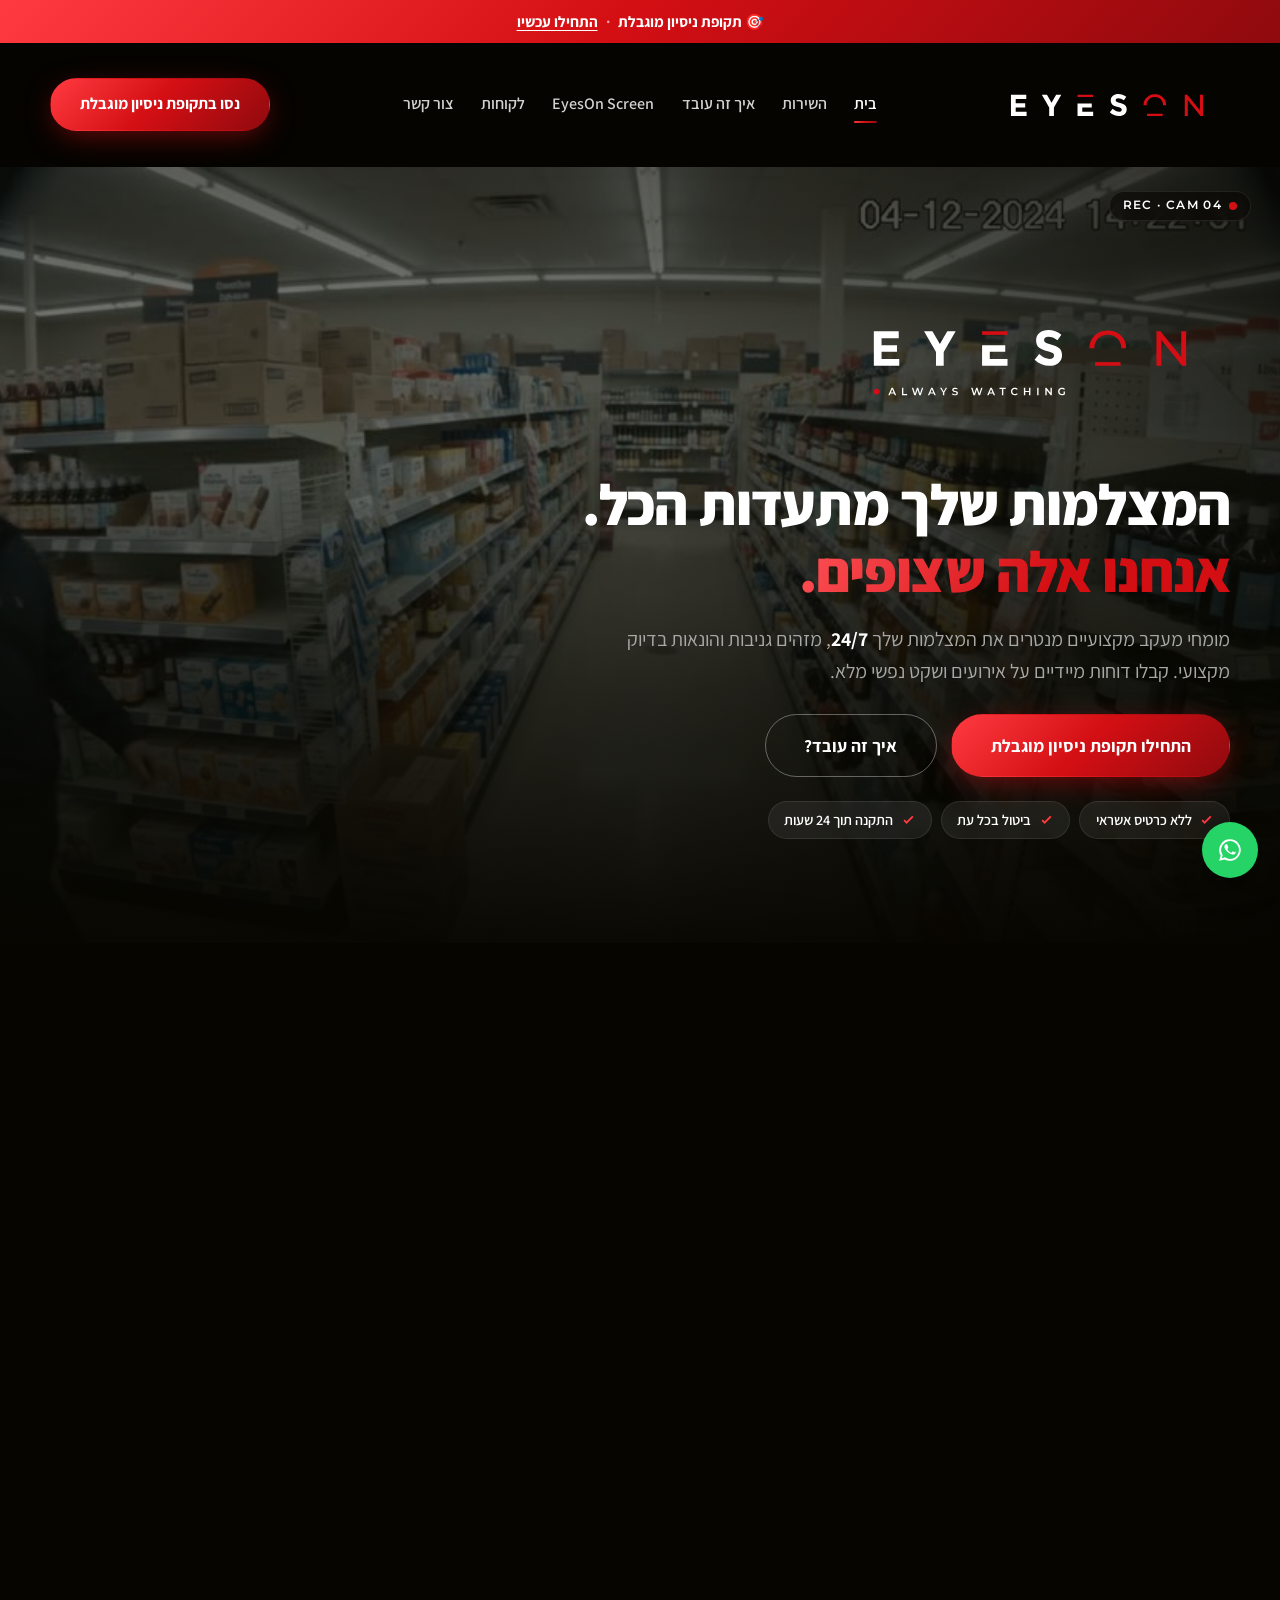
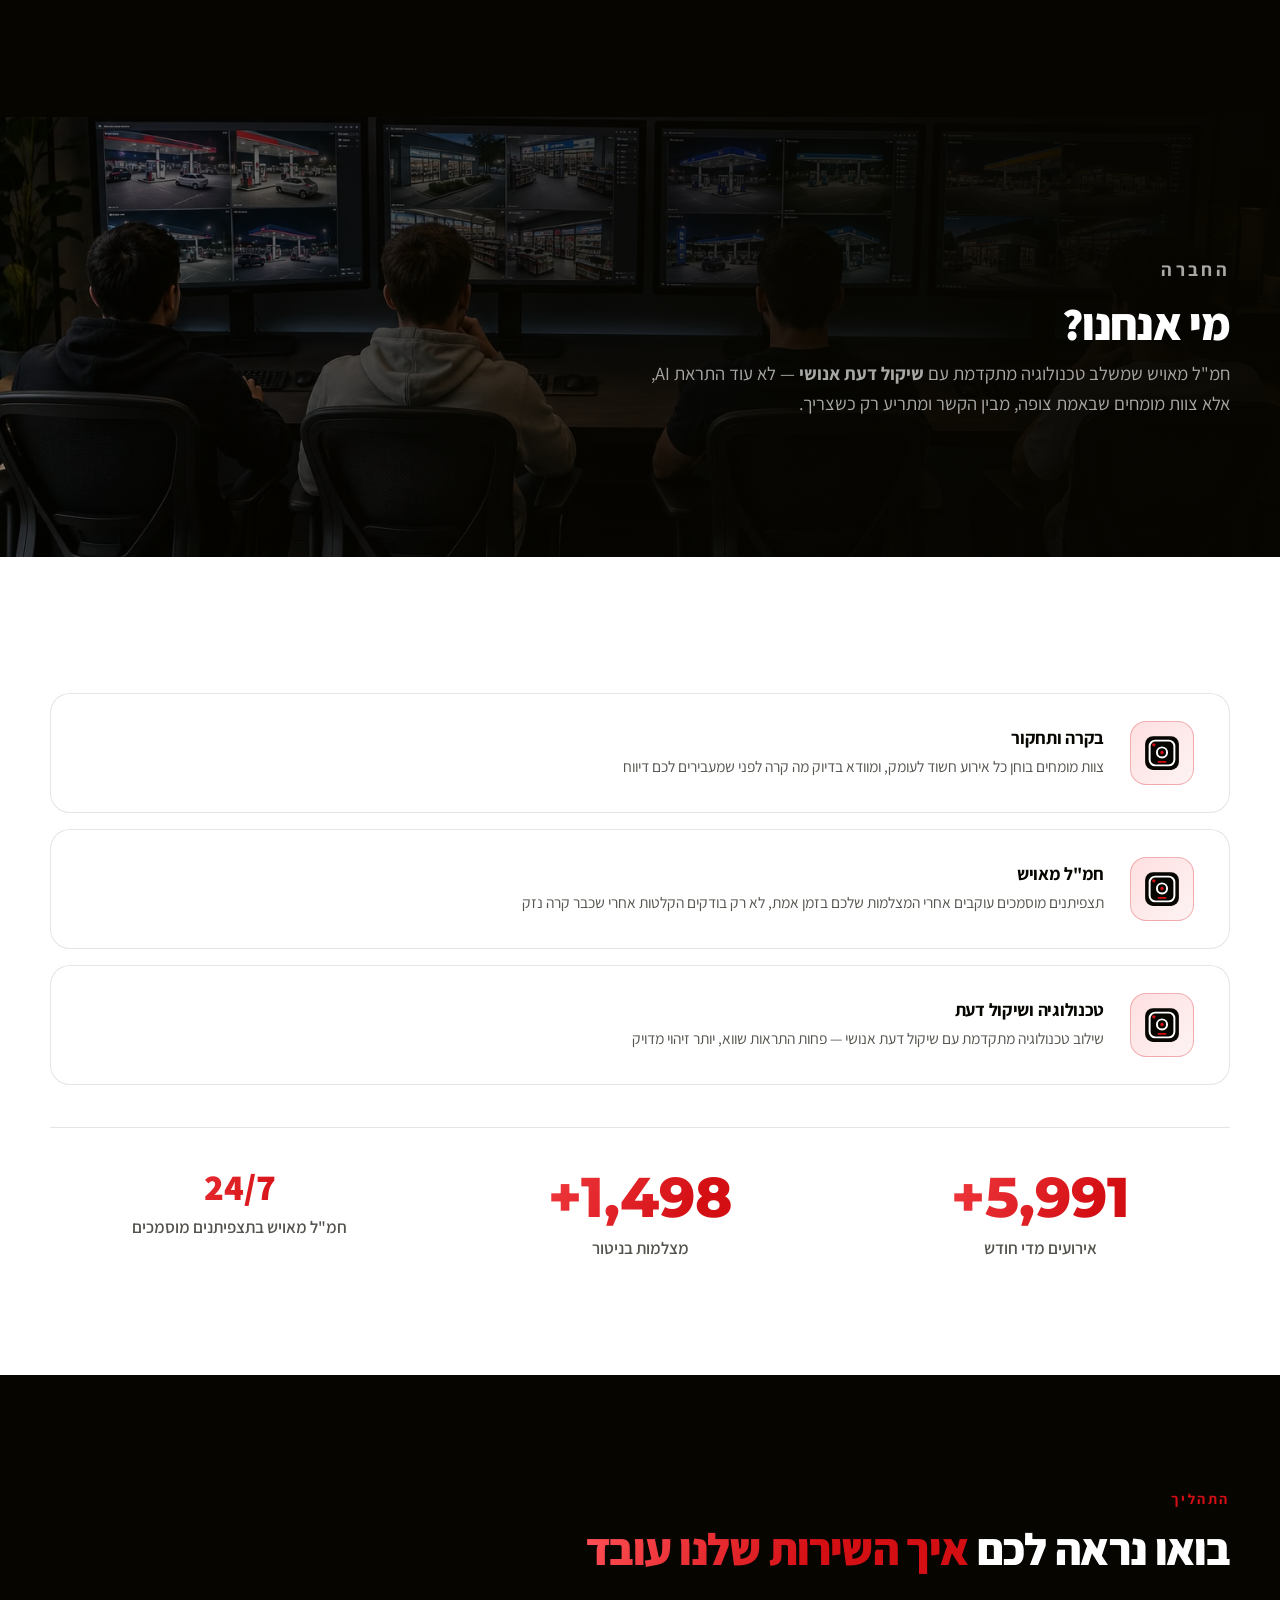
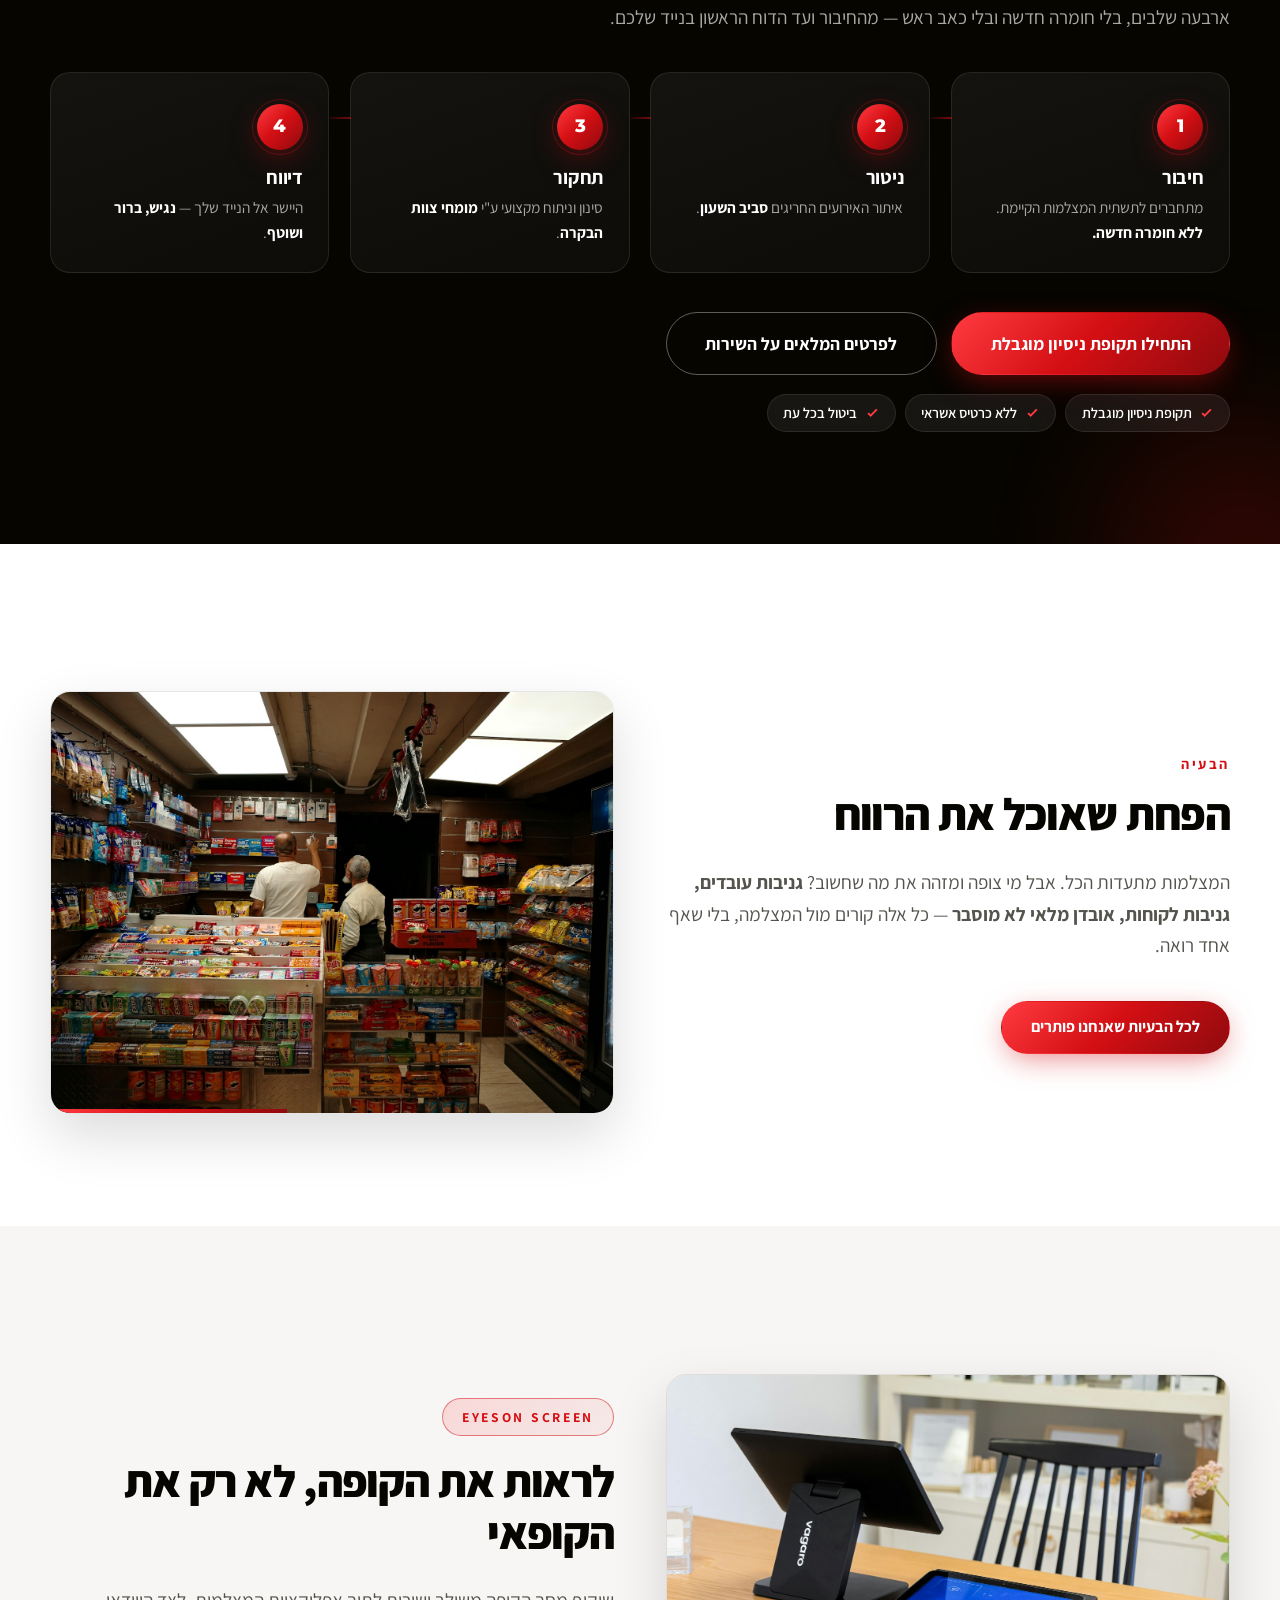
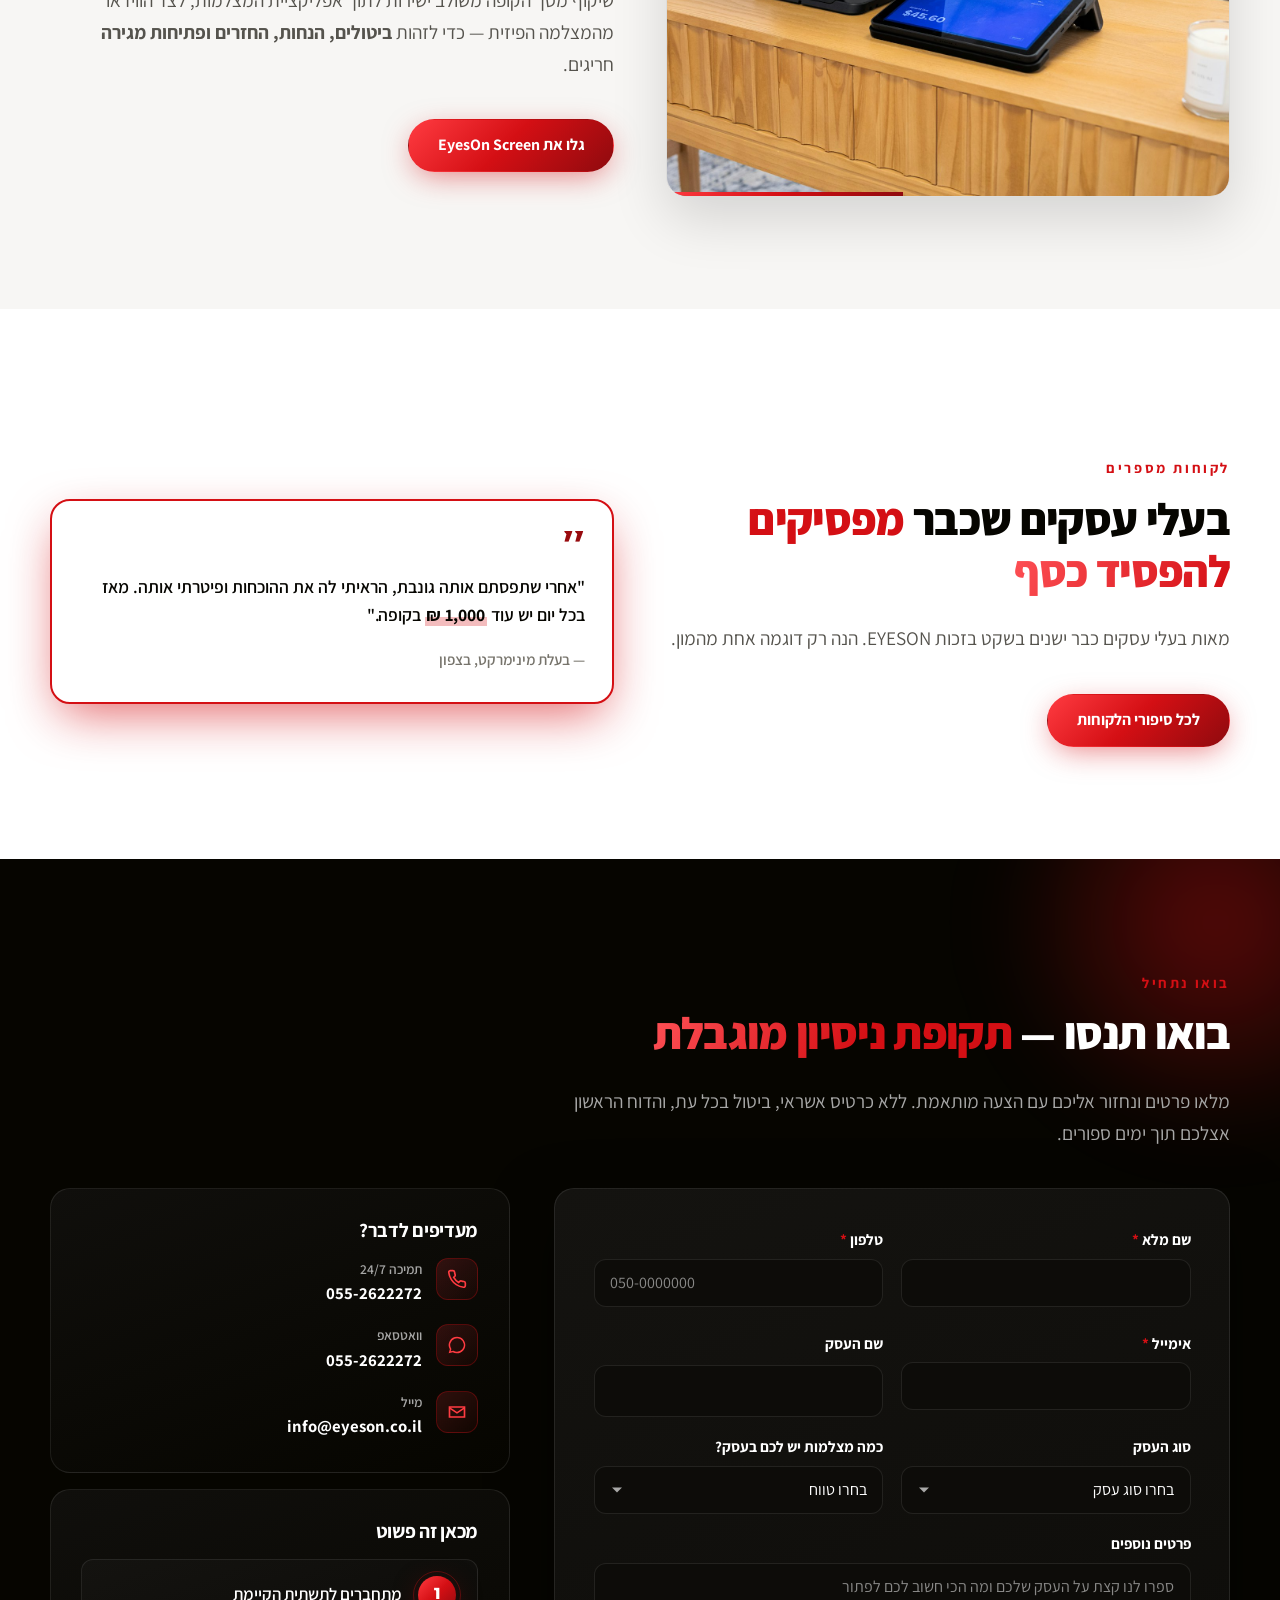
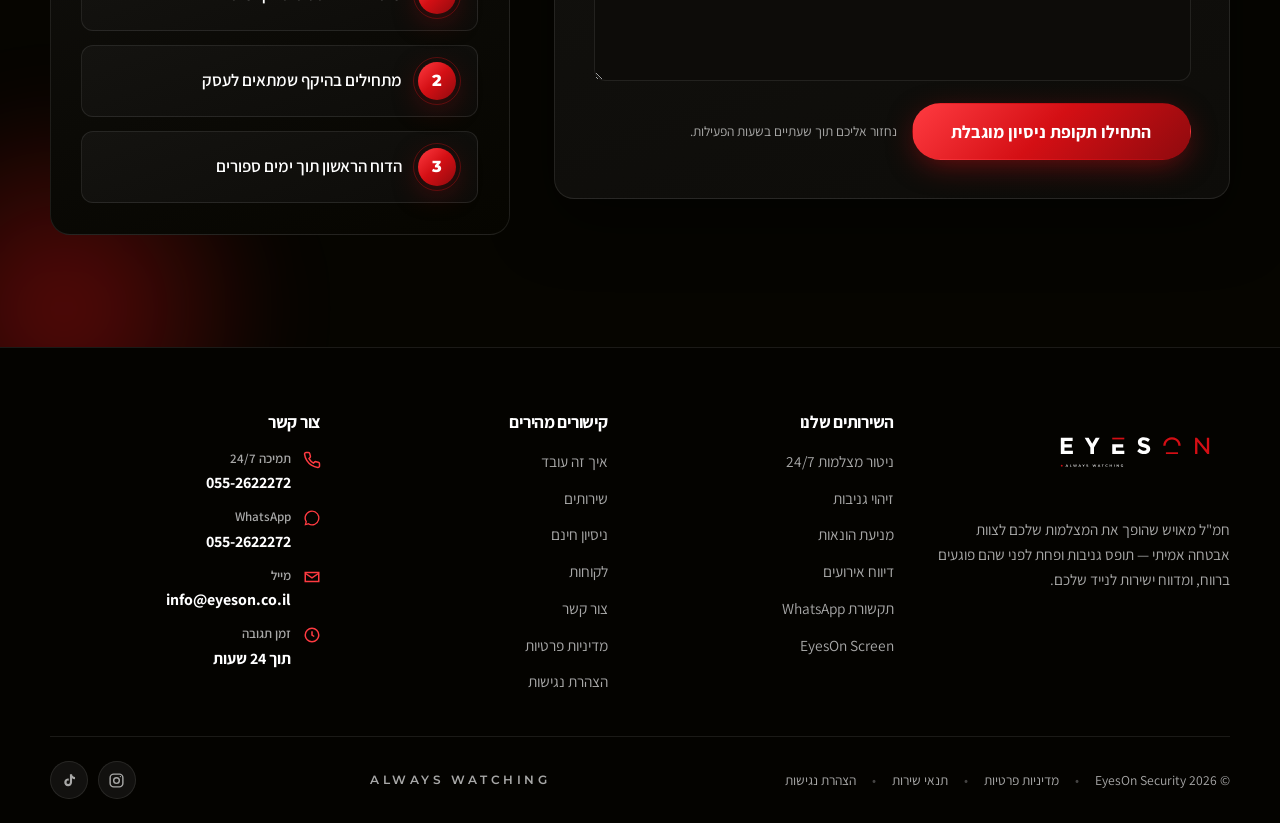
==== index.html @ 8365cdcd "Add files via upload" ====
﻿<!DOCTYPE html>
<html dir="rtl" lang="he">
<head>
  <meta charset="UTF-8">
  <meta name="viewport" content="width=device-width, initial-scale=1.0">

  <title>EYESON | תקופת ניסיון מוגבלת — חמ"ל ניטור מצלמות לעסקים</title>
  <meta name="description" content="EYESON — חמ״ל מאויש שצופה במצלמות שלכם 24/7, מזהה גניבות ופחת ושולח דוח יומי לוואטסאפ. תקופת ניסיון מוגבלת, ללא כרטיס אשראי, התקנה תוך 24 שעות. מתחברים לתשתית הקיימת.">
  <meta property="og:title" content="EYESON | תקופת ניסיון מוגבלת — תמיד צופים">
  <meta property="og:description" content="המצלמות מתעדות הכל. אבל מי צופה ומזהה את מה שחשוב? צוות מומחים שמנטר, מתחקר ומדווח — ישירות לנייד שלך.">
  <meta property="og:type" content="website">
  <meta property="og:url" content="https://eyeson.co.il/">
  <meta property="og:locale" content="he_IL">
  <meta property="og:image" content="assets/logos/EyesOn_cleanlogos_Bigslogen-02.svg">
  <link rel="icon" type="image/svg+xml" href="assets/favicon.svg">

  <link rel="preconnect" href="https://fonts.googleapis.com">
  <link rel="preconnect" href="https://fonts.gstatic.com" crossorigin>
  <link href="https://fonts.googleapis.com/css2?family=Assistant:wght@400;500;600;700;800&family=Montserrat:wght@500;600;700;800&display=swap" rel="stylesheet">

  <link rel="stylesheet" href="css/styles.css">
</head>
<body>

  <!-- ================= FREE-TRIAL BAR ================= -->
  <div class="trial-bar">
    🎯 תקופת ניסיון מוגבלת<span class="sep">·</span><a href="#contact">התחילו עכשיו</a>
  </div>

  <!-- ================= HEADER ================= -->
  <header class="site-header">
    <div class="header-inner">
      <a href="index.html" class="header-logo" aria-label="EYESON — לעמוד הבית">
        <img src="assets/logos/EyesOn_cleanlogos_noslogen-02.svg" alt="EYESON" width="180" height="76">
      </a>

      <nav class="main-nav" id="mainNav" aria-label="ניווט ראשי">
        <a href="index.html" aria-current="page">בית</a>
        <a href="service.html">השירות</a>
        <a href="#how">איך זה עובד</a>
        <a href="screen.html">EyesOn Screen</a>
        <a href="clients.html">לקוחות</a>
        <a href="contact.html">צור קשר</a>
      </nav>

      <a class="btn btn-primary header-cta" href="#contact">נסו בתקופת ניסיון מוגבלת</a>

      <button class="nav-toggle" id="navToggle" aria-label="פתיחת תפריט" aria-expanded="false" aria-controls="mainNav">
        <span></span><span></span><span></span>
      </button>
    </div>
  </header>

  <main>

    <!-- ================= HERO ================= -->
    <!--
      TODO(client): assets/hero/frames/frame-001.jpg…frame-030.jpg is a demo clip
      converted to a scroll-scrubbed frame sequence (see js/main.js "hero scroll
      scrub" + README.md). The hero stays pinned while scrolling drives the
      frames; it never autoplays. Swap in real footage when available.
    -->
    <div class="hero-scrub-wrapper" id="heroScrub" data-frame-count="30">
      <section class="hero hero-fullbleed section-dark" aria-label="EYESON — תמיד צופים">
        <img class="hero-bg" id="heroScrubImg" src="assets/hero/frames/frame-001.jpg" alt="">
        <span class="rec-badge hero-rec"><span class="rec-dot"></span>REC · CAM 04</span>

        <div class="container hero-inner-full">
          <div class="hero-copy reveal">
            <img class="hero-logo" src="assets/logos/EyesOn_cleanlogos_Bigslogen-02.svg" alt="EYESON — ALWAYS WATCHING" width="400" height="169">
            <h1>המצלמות שלך מתעדות הכל.<br><span class="accent-grad">אנחנו אלה שצופים.</span></h1>
            <p class="hero-sub">מומחי מעקב מקצועיים מנטרים את המצלמות שלך&nbsp;<strong>24/7</strong>, מזהים גניבות והונאות בדיוק מקצועי. קבלו דוחות מיידיים על אירועים ושקט נפשי מלא.</p>
            <div class="hero-actions">
              <a class="btn btn-primary btn-lg" href="#contact">התחילו תקופת ניסיון מוגבלת</a>
              <a class="btn btn-ghost btn-lg" href="#how">איך זה עובד?</a>
            </div>
            <ul class="trust-chips">
              <li><svg viewBox="0 0 24 24" fill="none" stroke="currentColor" stroke-width="3"><path d="m5 13 4 4L19 7"/></svg>ללא כרטיס אשראי</li>
              <li><svg viewBox="0 0 24 24" fill="none" stroke="currentColor" stroke-width="3"><path d="m5 13 4 4L19 7"/></svg>ביטול בכל עת</li>
              <li><svg viewBox="0 0 24 24" fill="none" stroke="currentColor" stroke-width="3"><path d="m5 13 4 4L19 7"/></svg>התקנה תוך 24 שעות</li>
            </ul>
          </div>
        </div>
      </section>
    </div>

    <!-- ================= WHO WE ARE — image band ================= -->
    <section class="media-band">
      <img class="band-bg" src="assets/images/control-room-team.jpg" alt="">
      <div class="container">
        <div class="band-copy reveal">
          <p class="kicker">החברה</p>
          <h2>מי אנחנו?</h2>
          <p>חמ"ל מאויש שמשלב טכנולוגיה מתקדמת עם <strong>שיקול דעת אנושי</strong> — לא עוד התראת AI, אלא צוות מומחים שבאמת צופה, מבין הקשר ומתריע רק כשצריך.</p>
        </div>
      </div>
    </section>

    <section class="section section-light" id="about">
      <div class="container">
        <div class="cards-3 reveal">
          <article class="card">
            <div class="card-icon" aria-hidden="true">
              <img src="assets/favicon.svg" alt="" width="34" height="34">
            </div>
            <div class="card-text">
              <h3>בקרה ותחקור</h3>
              <p>צוות מומחים בוחן כל אירוע חשוד לעומק, ומוודא בדיוק מה קרה לפני שמעבירים לכם דיווח</p>
            </div>
            <img class="card-logo" src="assets/logos/EyesOn_cleanlogos_noslogen-03.svg" alt="" aria-hidden="true">
          </article>
          <article class="card">
            <div class="card-icon" aria-hidden="true">
              <img src="assets/favicon.svg" alt="" width="34" height="34">
            </div>
            <div class="card-text">
              <h3>חמ"ל מאויש</h3>
              <p>תצפיתנים מוסמכים עוקבים אחרי המצלמות שלכם בזמן אמת, לא רק בודקים הקלטות אחרי שכבר קרה נזק</p>
            </div>
            <img class="card-logo" src="assets/logos/EyesOn_cleanlogos_noslogen-03.svg" alt="" aria-hidden="true">
          </article>
          <article class="card">
            <div class="card-icon" aria-hidden="true">
              <img src="assets/favicon.svg" alt="" width="34" height="34">
            </div>
            <div class="card-text">
              <h3>טכנולוגיה ושיקול דעת</h3>
              <p>שילוב טכנולוגיה מתקדמת עם שיקול דעת אנושי — פחות התראות שווא, יותר זיהוי מדויק</p>
            </div>
            <img class="card-logo" src="assets/logos/EyesOn_cleanlogos_noslogen-03.svg" alt="" aria-hidden="true">
          </article>
        </div>

        <div class="stats reveal delay-1">
          <div class="stat">
            <span class="stat-num" data-count="6000" data-prefix="+">+6,000</span>
            <span class="stat-label">אירועים מדי חודש</span>
          </div>
          <div class="stat">
            <span class="stat-num" data-count="1500" data-prefix="+">+1,500</span>
            <span class="stat-label">מצלמות בניטור</span>
          </div>
          <div class="stat">
            <span class="stat-num stat-text">24/7</span>
            <span class="stat-label">חמ"ל מאויש בתצפיתנים מוסמכים</span>
          </div>
        </div>
      </div>
    </section>

    <!-- ================= HOW IT WORKS ================= -->
    <section class="section section-dark" id="how">
      <div class="arc arc-4" aria-hidden="true"></div>
      <div class="container">
        <p class="kicker reveal">התהליך</p>
        <h2 class="reveal">בואו נראה לכם <span class="accent-grad">איך השירות שלנו עובד</span></h2>
        <p class="section-sub reveal">ארבעה שלבים, בלי חומרה חדשה ובלי כאב ראש — מהחיבור ועד הדוח הראשון בנייד שלכם.</p>

        <ol class="steps reveal delay-1">
          <li class="step">
            <span class="step-num">1</span>
            <h3>חיבור</h3>
            <p>מתחברים לתשתית המצלמות הקיימת. <strong>ללא חומרה חדשה.</strong></p>
          </li>
          <li class="step">
            <span class="step-num">2</span>
            <h3>ניטור</h3>
            <p>איתור האירועים החריגים <strong>סביב השעון</strong>.</p>
          </li>
          <li class="step">
            <span class="step-num">3</span>
            <h3>תחקור</h3>
            <p>סינון וניתוח מקצועי ע"י <strong>מומחי צוות הבקרה</strong>.</p>
          </li>
          <li class="step">
            <span class="step-num">4</span>
            <h3>דיווח</h3>
            <p>היישר אל הנייד שלך — <strong>נגיש, ברור ושוטף</strong>.</p>
          </li>
        </ol>

        <div class="hero-actions reveal delay-2" style="margin-top:2.4rem;">
          <a class="btn btn-primary btn-lg" href="#contact">התחילו תקופת ניסיון מוגבלת</a>
          <a class="btn btn-ghost btn-lg" href="service.html">לפרטים המלאים על השירות</a>
        </div>
        <ul class="trust-chips reveal delay-2" style="margin-top:1.2rem;">
          <li><svg viewBox="0 0 24 24" fill="none" stroke="currentColor" stroke-width="3"><path d="m5 13 4 4L19 7"/></svg>תקופת ניסיון מוגבלת</li>
          <li><svg viewBox="0 0 24 24" fill="none" stroke="currentColor" stroke-width="3"><path d="m5 13 4 4L19 7"/></svg>ללא כרטיס אשראי</li>
          <li><svg viewBox="0 0 24 24" fill="none" stroke="currentColor" stroke-width="3"><path d="m5 13 4 4L19 7"/></svg>ביטול בכל עת</li>
        </ul>
      </div>
    </section>

    <!-- ================= PROBLEM TEASER ================= -->
    <section class="section section-light" id="problem-teaser">
      <div class="container">
        <div class="split">
          <div class="reveal">
            <p class="kicker">הבעיה</p>
            <h2>הפחת שאוכל את הרווח</h2>
            <p class="section-sub">המצלמות מתעדות הכל. אבל מי צופה ומזהה את מה שחשוב? <strong>גניבות עובדים, גניבות לקוחות, אובדן מלאי לא מוסבר</strong> — כל אלה קורים מול המצלמה, בלי שאף אחד רואה.</p>
            <a class="btn btn-primary" href="service.html">לכל הבעיות שאנחנו פותרים</a>
          </div>
          <div class="img-frame reveal delay-1">
            <img src="assets/images/store-counter.jpg" alt="דלפק בחנות נוחות עם מדפים עמוסים" loading="lazy">
          </div>
        </div>
      </div>
    </section>

    <!-- ================= SCREEN TEASER ================= -->
    <section class="section section-gray" id="screen-teaser">
      <div class="container">
        <div class="split">
          <div class="img-frame reveal">
            <img src="assets/images/pos-terminal.jpg" alt="מסך קופה בעמדת תשלום בעסק" loading="lazy">
          </div>
          <div class="reveal delay-1">
            <p class="pill">EYESON SCREEN</p>
            <h2>לראות את הקופה, לא רק את הקופאי</h2>
            <p class="section-sub">שיקוף מסך הקופה משולב ישירות לתוך אפליקציית המצלמות, לצד הווידאו מהמצלמה הפיזית — כדי לזהות <strong>ביטולים, הנחות, החזרים ופתיחות מגירה</strong> חריגים.</p>
            <a class="btn btn-primary" href="screen.html">גלו את EyesOn Screen</a>
          </div>
        </div>
      </div>
    </section>

    <!-- ================= CLIENTS TEASER ================= -->
    <section class="section section-light" id="clients-teaser">
      <div class="container">
        <div class="split">
          <div class="reveal">
            <p class="kicker">לקוחות מספרים</p>
            <h2>בעלי עסקים שכבר <span class="accent-grad">מפסיקים להפסיד כסף</span></h2>
            <p class="section-sub">מאות בעלי עסקים כבר ישנים בשקט בזכות EYESON. הנה רק דוגמה אחת מהמון.</p>
            <a class="btn btn-primary" href="clients.html">לכל סיפורי הלקוחות</a>
          </div>
          <figure class="quote-card card featured reveal delay-1">
            <blockquote>"אחרי שתפסתם אותה גונבת, הראיתי לה את ההוכחות ופיטרתי אותה. מאז בכל יום יש עוד <mark class="hl">1,000 ₪</mark> בקופה."</blockquote>
            <figcaption>— בעלת מינימרקט, בצפון</figcaption>
          </figure>
        </div>
      </div>
    </section>

    <!-- ================= CONTACT / FREE TRIAL ================= -->
    <section class="section section-dark" id="contact">
      <div class="arc arc-1" aria-hidden="true"></div>
      <div class="arc arc-2" aria-hidden="true"></div>
      <div class="container">
        <p class="kicker reveal">בואו נתחיל</p>
        <h2 class="reveal">בואו תנסו — <span class="accent-grad">תקופת ניסיון מוגבלת</span></h2>
        <p class="section-sub reveal">מלאו פרטים ונחזור אליכם עם הצעה מותאמת. ללא כרטיס אשראי, ביטול בכל עת, והדוח הראשון אצלכם תוך ימים ספורים.</p>

        <div class="contact-grid">
          <form class="form-card contact-form reveal" novalidate>
            <div class="form-grid">
              <div class="field">
                <label for="h-fullName">שם מלא <span class="req">*</span></label>
                <input type="text" id="h-fullName" name="fullName" autocomplete="name" required>
                <p class="field-error" data-error-for="fullName"></p>
              </div>
              <div class="field">
                <label for="h-phone">טלפון <span class="req">*</span></label>
                <input type="tel" id="h-phone" name="phone" autocomplete="tel" placeholder="050-0000000" required>
                <p class="field-error" data-error-for="phone"></p>
              </div>
              <div class="field">
                <label for="h-email">אימייל <span class="req">*</span></label>
                <input type="email" id="h-email" name="email" autocomplete="email" required>
                <p class="field-error" data-error-for="email"></p>
              </div>
              <div class="field">
                <label for="h-business">שם העסק</label>
                <input type="text" id="h-business" name="business" autocomplete="organization">
              </div>
              <div class="field">
                <label for="h-businessType">סוג העסק</label>
                <select id="h-businessType" name="businessType">
                  <option value="">בחרו סוג עסק</option>
                  <option>חנות נוחות</option>
                  <option>פיצוצייה</option>
                  <option>תחנת דלק</option>
                  <option>גלידריה</option>
                  <option>מסעדה</option>
                  <option>מאפייה</option>
                  <option>קמעונאות אחרת</option>
                  <option>אחר</option>
                </select>
              </div>
              <div class="field">
                <label for="h-cameraCount">כמה מצלמות יש לכם בעסק?</label>
                <select id="h-cameraCount" name="cameraCount">
                  <option value="">בחרו טווח</option>
                  <option>עדיין אין לי מצלמות</option>
                  <option>עד 5</option>
                  <option>6–10</option>
                  <option>11–20</option>
                  <option>21 ומעלה</option>
                </select>
              </div>
              <div class="field full">
                <label for="h-message">פרטים נוספים</label>
                <textarea id="h-message" name="message" placeholder="ספרו לנו קצת על העסק שלכם ומה הכי חשוב לכם לפתור"></textarea>
              </div>
            </div>
            <div class="form-actions">
              <button type="submit" class="btn btn-primary btn-lg">התחילו תקופת ניסיון מוגבלת</button>
              <span class="form-note">נחזור אליכם תוך שעתיים בשעות הפעילות.</span>
            </div>
            <div class="form-status" role="status" aria-live="polite"></div>
          </form>

          <div class="contact-aside">
            <div class="contact-box reveal delay-1">
              <h3>מעדיפים לדבר?</h3>
              <ul class="contact-list">
                <li>
                  <span class="ci" aria-hidden="true"><svg viewBox="0 0 24 24" fill="none" stroke="currentColor" stroke-width="2"><path d="M22 16.9v3a2 2 0 0 1-2.2 2 19.8 19.8 0 0 1-8.6-3.1 19.5 19.5 0 0 1-6-6 19.8 19.8 0 0 1-3.1-8.7A2 2 0 0 1 4.1 2h3a2 2 0 0 1 2 1.7c.1 1 .3 2 .7 3a2 2 0 0 1-.5 2.1L8 10.1a16 16 0 0 0 6 6l1.3-1.3a2 2 0 0 1 2.1-.5c1 .4 2 .6 3 .7a2 2 0 0 1 1.6 2Z"/></svg></span>
                  <div><b>תמיכה 24/7</b><a href="tel:+972552622272">055-2622272</a></div>
                </li>
                <li>
                  <span class="ci" aria-hidden="true"><svg viewBox="0 0 24 24" fill="currentColor"><path d="M12 2a10 10 0 0 0-8.6 15.1L2 22l5-1.3A10 10 0 1 0 12 2Zm0 18.2a8.2 8.2 0 0 1-4.2-1.2l-.3-.2-3 .8.8-2.9-.2-.3A8.2 8.2 0 1 1 12 20.2Z"/></svg></span>
                  <div><b>וואטסאפ</b><a href="https://wa.me/972552622272" target="_blank" rel="noopener">055-2622272</a></div>
                </li>
                <li>
                  <span class="ci" aria-hidden="true"><svg viewBox="0 0 24 24" fill="none" stroke="currentColor" stroke-width="2"><path d="M3 6h18v12H3z"/><path d="m3 7 9 6 9-6"/></svg></span>
                  <div><b>מייל</b><a href="mailto:info@eyeson.co.il">info@eyeson.co.il</a></div>
                </li>
              </ul>
            </div>
            <div class="contact-box reveal delay-2">
              <h3>מכאן זה פשוט</h3>
              <ol class="cta-steps" style="margin:0;">
                <li><span class="step-num">1</span>מתחברים לתשתית הקיימת</li>
                <li><span class="step-num">2</span>מתחילים בהיקף שמתאים לעסק</li>
                <li><span class="step-num">3</span>הדוח הראשון תוך ימים ספורים</li>
              </ol>
            </div>
          </div>
        </div>
      </div>
    </section>
  </main>

  <!-- ================= FOOTER ================= -->
  <footer class="site-footer">
    <div class="container">
      <div class="footer-top">
        <div class="footer-brand">
          <a href="index.html" aria-label="EYESON — לעמוד הבית">
            <img src="assets/logos/EyesOn_cleanlogos-02.svg" alt="EYESON — ALWAYS WATCHING" width="190" height="80">
          </a>
          <p>חמ"ל מאויש שהופך את המצלמות שלכם לצוות אבטחה אמיתי — תופס גניבות ופחת לפני שהם פוגעים ברווח, ומדווח ישירות לנייד שלכם.</p>
        </div>

        <div class="footer-col">
          <h3>השירותים שלנו</h3>
          <ul>
            <li><a href="service.html">ניטור מצלמות 24/7</a></li>
            <li><a href="service.html">זיהוי גניבות</a></li>
            <li><a href="service.html">מניעת הונאות</a></li>
            <li><a href="service.html">דיווח אירועים</a></li>
            <li><a href="service.html">תקשורת WhatsApp</a></li>
            <li><a href="screen.html">EyesOn Screen</a></li>
          </ul>
        </div>

        <div class="footer-col">
          <h3>קישורים מהירים</h3>
          <ul>
            <li><a href="index.html#how">איך זה עובד</a></li>
            <li><a href="service.html">שירותים</a></li>
            <li><a href="index.html#contact">ניסיון חינם</a></li>
            <li><a href="clients.html">לקוחות</a></li>
            <li><a href="contact.html">צור קשר</a></li>
            <li><a href="privacy.html">מדיניות פרטיות</a></li>
            <li><a href="accessibility.html">הצהרת נגישות</a></li>
          </ul>
        </div>

        <div class="footer-col">
          <h3>צור קשר</h3>
          <ul class="footer-contact-list">
            <li>
              <span class="fi" aria-hidden="true"><svg viewBox="0 0 24 24" fill="none" stroke="currentColor" stroke-width="2"><path d="M22 16.9v3a2 2 0 0 1-2.2 2 19.8 19.8 0 0 1-8.6-3.1 19.5 19.5 0 0 1-6-6 19.8 19.8 0 0 1-3.1-8.7A2 2 0 0 1 4.1 2h3a2 2 0 0 1 2 1.7c.1 1 .3 2 .7 3a2 2 0 0 1-.5 2.1L8 10.1a16 16 0 0 0 6 6l1.3-1.3a2 2 0 0 1 2.1-.5c1 .4 2 .6 3 .7a2 2 0 0 1 1.6 2Z"/></svg></span>
              <div><b>תמיכה 24/7</b><a href="tel:+972552622272">055-2622272</a></div>
            </li>
            <li>
              <span class="fi" aria-hidden="true"><svg viewBox="0 0 24 24" fill="currentColor"><path d="M12 2a10 10 0 0 0-8.6 15.1L2 22l5-1.3A10 10 0 1 0 12 2Zm0 18.2a8.2 8.2 0 0 1-4.2-1.2l-.3-.2-3 .8.8-2.9-.2-.3A8.2 8.2 0 1 1 12 20.2Z"/></svg></span>
              <div><b>WhatsApp</b><a href="https://wa.me/972552622272" target="_blank" rel="noopener">055-2622272</a></div>
            </li>
            <li>
              <span class="fi" aria-hidden="true"><svg viewBox="0 0 24 24" fill="none" stroke="currentColor" stroke-width="2"><path d="M3 6h18v12H3z"/><path d="m3 7 9 6 9-6"/></svg></span>
              <div><b>מייל</b><a href="mailto:info@eyeson.co.il">info@eyeson.co.il</a></div>
            </li>
            <li>
              <span class="fi" aria-hidden="true"><svg viewBox="0 0 24 24" fill="none" stroke="currentColor" stroke-width="2"><circle cx="12" cy="12" r="9"/><path d="M12 7v5l3 2"/></svg></span>
              <div><b>זמן תגובה</b><span class="val">תוך 24 שעות</span></div>
            </li>
          </ul>
        </div>
      </div>

      <div class="footer-bottom">
        <p class="footer-legal">
          <span>© <span class="js-year">2026</span> EyesOn Security</span>
          <span class="sep">•</span><a href="privacy.html">מדיניות פרטיות</a>
          <span class="sep">•</span><a href="terms.html">תנאי שירות</a>
          <span class="sep">•</span><a href="accessibility.html">הצהרת נגישות</a>
        </p>
        <p class="latin footer-tag">ALWAYS WATCHING</p>
        <!-- TODO(client): update social links to the real EYESON profiles -->
        <div class="footer-social">
          <a href="https://www.instagram.com/" target="_blank" rel="noopener" aria-label="Instagram">
            <svg viewBox="0 0 24 24" fill="none" stroke="currentColor" stroke-width="2"><rect x="3" y="3" width="18" height="18" rx="5"/><circle cx="12" cy="12" r="4"/><circle cx="17.5" cy="6.5" r="1" fill="currentColor" stroke="none"/></svg>
          </a>
          <a href="https://www.tiktok.com/" target="_blank" rel="noopener" aria-label="TikTok">
            <svg viewBox="0 0 24 24" fill="currentColor"><path d="M16.6 5.8a4.3 4.3 0 0 1-1-2.8h-3v11.6a2.4 2.4 0 1 1-1.7-2.3V9.2a5.5 5.5 0 1 0 4.7 5.4V8.9a7.2 7.2 0 0 0 4.2 1.3V7.2a4.3 4.3 0 0 1-3.2-1.4Z"/></svg>
          </a>
        </div>
      </div>
    </div>
  </footer>

  <a class="whatsapp-fab" href="https://wa.me/972552622272" target="_blank" rel="noopener" aria-label="שלחו לנו הודעת וואטסאפ">
    <svg viewBox="0 0 24 24" width="26" height="26" aria-hidden="true"><path fill="currentColor" d="M12 2a10 10 0 0 0-8.6 15.1L2 22l5-1.3A10 10 0 1 0 12 2Zm0 18.2a8.2 8.2 0 0 1-4.2-1.2l-.3-.2-3 .8.8-2.9-.2-.3A8.2 8.2 0 1 1 12 20.2Zm4.6-6.1c-.3-.1-1.5-.7-1.7-.8-.2-.1-.4-.1-.6.1l-.8 1c-.1.2-.3.2-.5.1a6.7 6.7 0 0 1-3.3-2.9c-.3-.4 0-.5.1-.7l.4-.5c.1-.2.1-.3.2-.5v-.5L9.5 7c-.2-.5-.4-.4-.6-.4h-.5c-.2 0-.5.1-.7.3-.2.3-.9.9-.9 2.1s.9 2.4 1 2.6c.1.2 1.8 2.8 4.4 3.9.6.3 1.1.4 1.5.5.6.2 1.2.2 1.6.1.5-.1 1.5-.6 1.7-1.2.2-.6.2-1.1.2-1.2l-.6-.5Z"/></svg>
  </a>

  <script src="js/main.js"></script>
</body>
</html>
---- css/styles.css ----
/* ============================================================
   EYESON — brand stylesheet
   Palette (official brand guide):
   --white #FFFFFF · --gray #A8A8A7 · --red #D40F14 · --black #060500
   Red is used as a *system* (gradient + glow + tints), not a flat fill.
   Fonts: Assistant (Hebrew) + Montserrat (Latin / logo contexts)
   ============================================================ */

:root {
  --white: #ffffff;
  --gray: #a8a8a7;
  --red: #d40f14;
  --black: #060500;

  /* red system — richer, more premium than a flat fill */
  --red-bright: #ff3b41;
  --red-deep: #8f0a0e;
  --grad-red: linear-gradient(135deg, #ff3b41 0%, #d40f14 48%, #8f0a0e 100%);
  --grad-red-soft: linear-gradient(135deg, rgba(255, 59, 65, 0.16), rgba(212, 15, 20, 0.05));
  --glow-red: 0 8px 30px -6px rgba(212, 15, 20, 0.55);
  --glow-red-lg: 0 18px 50px -10px rgba(212, 15, 20, 0.65);

  /* surface tints/shades of the brand black */
  --surface-1: #0d0c09;
  --surface-2: #141310;
  --surface-3: #1c1b17;
  --border-dark: rgba(255, 255, 255, 0.09);
  --border-light: rgba(6, 5, 0, 0.1);
  --light-bg: #f7f6f4;
  --muted-ink: #55534d;

  --font-he: "Assistant", "Montserrat", system-ui, sans-serif;
  --font-latin: "Montserrat", "Assistant", system-ui, sans-serif;

  --radius: 20px;
  --radius-sm: 12px;
  --container: 1180px;
  --header-h: 124px;
  --ease: cubic-bezier(0.22, 1, 0.36, 1);
}

* { margin: 0; padding: 0; box-sizing: border-box; }

html { scroll-behavior: smooth; scroll-padding-top: calc(var(--header-h) + 12px); }

body {
  font-family: var(--font-he);
  font-size: 1.06rem;
  line-height: 1.65;
  color: var(--black);
  background: var(--black);
  overflow-x: hidden; /* fallback */
  overflow-x: clip;   /* avoids forcing overflow-y:auto per the CSS overflow spec */
  -webkit-font-smoothing: antialiased;
}

img, svg { display: block; max-width: 100%; }
a { color: inherit; text-decoration: none; }
ul, ol { list-style: none; }

.latin { font-family: var(--font-latin); direction: ltr; }

.container { width: min(var(--container), 100% - 2.5rem); margin-inline: auto; }

/* ---------- typography ---------- */
h1, h2, h3 { font-weight: 800; line-height: 1.16; letter-spacing: -0.015em; }
h1 { font-size: clamp(2.2rem, 4.8vw, 3.6rem); }
h2 { font-size: clamp(1.9rem, 3.8vw, 2.8rem); margin-bottom: 0.6em; }
h3 { font-size: 1.22rem; font-weight: 700; }

.accent { color: var(--red); }
/* gradient accent text — used sparingly on key marketing lines */
.accent-grad {
  background: linear-gradient(120deg, #ff5257, var(--red) 60%);
  -webkit-background-clip: text;
  background-clip: text;
  color: transparent;
}

.kicker {
  display: block;
  font-weight: 700;
  font-size: 0.9rem;
  letter-spacing: 0.18em;
  color: var(--red);
  text-transform: uppercase;
  margin-bottom: 0.8rem;
}
.section-light .kicker, .section-gray .kicker { color: var(--red); }

.section-sub { font-size: 1.2rem; color: var(--gray); max-width: 36em; margin-bottom: 2.4rem; }
.section-light .section-sub, .section-gray .section-sub { color: var(--muted-ink); }

.fine-print { font-size: 0.85rem; color: var(--gray); opacity: 0.78; margin-top: 1.1rem; }
.section-light .fine-print, .section-gray .fine-print { color: var(--muted-ink); }

.pill {
  display: inline-block;
  padding: 0.4rem 1.2rem;
  border-radius: 99px;
  background: var(--grad-red-soft);
  border: 1.5px solid rgba(212, 15, 20, 0.5);
  color: var(--red);
  font-weight: 700;
  font-size: 0.85rem;
  letter-spacing: 0.2em;
  margin-bottom: 1.2rem;
}

/* strong inline emphasis for marketing copy */
mark.hl {
  background: linear-gradient(transparent 62%, rgba(212, 15, 20, 0.28) 62%);
  color: inherit;
  font-weight: 700;
  padding: 0 0.1em;
}
.section-dark strong, .card-dark strong { color: var(--white); }

/* ---------- sections ---------- */
.section { padding: clamp(4.2rem, 9vw, 7rem) 0; position: relative; overflow: hidden; }
.section-dark { background: var(--black); color: var(--white); }
.section-light { background: var(--white); color: var(--black); }
.section-gray { background: var(--light-bg); color: var(--black); }

/* soft red aura shapes in dark sections (brand motif) */
.arc {
  position: absolute;
  width: 46vw; height: 46vw;
  min-width: 420px; min-height: 420px;
  border-radius: 50%;
  background: radial-gradient(closest-side, rgba(212, 15, 20, 0.42), rgba(212, 15, 20, 0.1) 55%, transparent 72%);
  filter: blur(40px);
  pointer-events: none;
  animation: arc-drift 16s ease-in-out infinite alternate;
  z-index: 0;
}
.arc-1 { top: -18vw; inset-inline-start: -18vw; }
.arc-2 { bottom: -20vw; inset-inline-end: -18vw; animation-delay: -7s; }
.arc-3 { top: -22vw; inset-inline-end: -20vw; opacity: 0.65; }
.arc-4 { bottom: -24vw; inset-inline-start: -20vw; opacity: 0.55; animation-delay: -4s; }
.arc-5 { top: -20vw; inset-inline-start: -22vw; opacity: 0.55; animation-delay: -9s; }
@keyframes arc-drift {
  from { transform: translate(0, 0) scale(1); }
  to { transform: translate(3vw, 2vw) scale(1.08); }
}
.section-dark .container { position: relative; z-index: 1; }

/* ---------- buttons ---------- */
.btn {
  display: inline-flex;
  align-items: center;
  justify-content: center;
  gap: 0.5rem;
  font-family: inherit;
  font-weight: 700;
  font-size: 1rem;
  padding: 0.78rem 1.8rem;
  border-radius: 99px;
  border: 1.5px solid transparent;
  cursor: pointer;
  position: relative;
  overflow: hidden;
  transition: transform 0.25s var(--ease), box-shadow 0.25s var(--ease), background 0.25s, color 0.25s, border-color 0.25s;
}
.btn-lg { padding: 1rem 2.4rem; font-size: 1.1rem; }
.btn-primary { background: var(--grad-red); color: var(--white); box-shadow: var(--glow-red); }
.btn-primary::after {
  content: "";
  position: absolute;
  inset: 0;
  background: linear-gradient(120deg, transparent 30%, rgba(255,255,255,0.28) 50%, transparent 70%);
  transform: translateX(-120%);
  transition: transform 0.7s var(--ease);
}
.btn-primary:hover { transform: translateY(-2px); box-shadow: var(--glow-red-lg); }
.btn-primary:hover::after { transform: translateX(120%); }
.btn-ghost { border-color: rgba(255, 255, 255, 0.35); color: var(--white); }
.btn-ghost:hover { border-color: var(--white); background: rgba(255, 255, 255, 0.08); }
.section-light .btn-ghost, .section-gray .btn-ghost { border-color: rgba(6,5,0,0.25); color: var(--black); }
.section-light .btn-ghost:hover, .section-gray .btn-ghost:hover { border-color: var(--black); background: rgba(6,5,0,0.05); }

/* ---------- free-trial announcement bar ---------- */
.trial-bar {
  position: relative;
  z-index: 101;
  background: var(--grad-red);
  color: var(--white);
  text-align: center;
  font-weight: 700;
  font-size: 0.95rem;
  padding: 0.55rem 1rem;
}
.trial-bar a { text-decoration: underline; text-underline-offset: 3px; }
.trial-bar .sep { opacity: 0.6; margin-inline: 0.5rem; }

/* ---------- header ---------- */
.site-header {
  position: sticky;
  top: 0;
  z-index: 100;
  height: var(--header-h);
  display: flex;
  align-items: center;
  transition: background 0.35s, box-shadow 0.35s, height 0.35s;
  background: rgba(6, 5, 0, 0.72);
  backdrop-filter: blur(10px);
  -webkit-backdrop-filter: blur(10px);
}
.site-header.scrolled {
  height: 92px;
  background: rgba(6, 5, 0, 0.93);
  box-shadow: 0 1px 0 var(--border-dark), 0 10px 30px rgba(0,0,0,0.35);
}
/* 3-column grid keeps the nav truly centred regardless of side widths */
.header-inner {
  display: grid;
  grid-template-columns: 1fr auto 1fr;
  align-items: center;
  gap: 1.5rem;
  width: min(var(--container), 100% - 2.5rem);
  margin-inline: auto;
}
.header-logo img { height: 104px; width: auto; transition: height 0.35s; }
.site-header.scrolled .header-logo img { height: 76px; }

.main-nav { display: flex; gap: 1.7rem; justify-content: center; }
.main-nav a {
  color: var(--white);
  font-weight: 600;
  font-size: 1rem;
  opacity: 0.82;
  position: relative;
  padding-block: 0.35rem;
  white-space: nowrap;
  transition: opacity 0.25s;
}
.main-nav a::after {
  content: "";
  position: absolute;
  inset-inline-start: 0;
  bottom: 0;
  width: 0;
  height: 2px;
  border-radius: 2px;
  background: var(--grad-red);
  transition: width 0.3s var(--ease);
}
.main-nav a:hover { opacity: 1; }
.main-nav a:hover::after,
.main-nav a[aria-current="page"]::after { width: 100%; }
.main-nav a[aria-current="page"] { opacity: 1; }

.header-cta { justify-self: end; }

.nav-toggle {
  display: none;
  background: none;
  border: 0;
  cursor: pointer;
  padding: 0.5rem;
  /* the open mobile .main-nav panel is position:fixed with no z-index of its
     own, so it paints above static-positioned siblings by default — without
     this, the X (open) state gets covered by the panel's own background */
  position: relative;
  z-index: 101;
}
.nav-toggle span {
  display: block;
  width: 26px; height: 2.5px;
  background: var(--white);
  border-radius: 2px;
  margin: 5.5px 0;
  transition: transform 0.3s var(--ease), opacity 0.3s;
}
.nav-toggle[aria-expanded="true"] span:nth-child(1) { transform: translateY(8px) rotate(45deg); }
.nav-toggle[aria-expanded="true"] span:nth-child(2) { opacity: 0; }
.nav-toggle[aria-expanded="true"] span:nth-child(3) { transform: translateY(-8px) rotate(-45deg); }

/* ---------- hero ---------- */
.hero {
  min-height: calc(100svh - var(--header-h));
  display: flex;
  align-items: center;
  padding: 3rem 0 4.5rem;
  position: relative;
  overflow: hidden;
  color: var(--white);
}
.hero-logo { width: min(400px, 78%); height: auto; margin-bottom: 1.6rem; }
.hero-sub { font-size: 1.24rem; color: var(--gray); max-width: 32em; margin: 1.1rem 0 1.6rem; }
.hero-actions { display: flex; flex-wrap: wrap; gap: 0.9rem; }

/* scroll-scrub pin: tall wrapper + sticky hero drives the frame sequence */
.hero-scrub-wrapper { position: relative; }
.js .hero-scrub-wrapper { height: 350vh; }
.js .hero-fullbleed { position: sticky; top: var(--header-h); }

.hero-fullbleed { isolation: isolate; }
.hero-bg {
  position: absolute;
  inset: 0;
  z-index: -2;
  width: 100%; height: 100%;
  object-fit: cover;
  object-position: center 30%;
}
.hero-fullbleed::after {
  content: "";
  position: absolute;
  inset: 0;
  z-index: -1;
  background:
    linear-gradient(to top, rgba(6,5,0,0.97) 0%, rgba(6,5,0,0.74) 32%, rgba(6,5,0,0.4) 62%, rgba(6,5,0,0.6) 100%),
    linear-gradient(to left, rgba(6,5,0,0.55), transparent 55%);
}
.hero-inner-full {
  position: relative;
  z-index: 1;
  display: flex;
  min-height: calc(100svh - var(--header-h) - 7.5rem);
  align-items: flex-end;
  padding-bottom: 2rem;
}
.hero-copy { max-width: 42em; }

/* trust chips under the hero CTAs */
.trust-chips { display: flex; flex-wrap: wrap; gap: 0.6rem; margin-top: 1.5rem; }
.trust-chips li {
  display: inline-flex;
  align-items: center;
  gap: 0.45rem;
  font-size: 0.9rem;
  font-weight: 600;
  color: var(--white);
  background: rgba(255,255,255,0.07);
  border: 1px solid var(--border-dark);
  border-radius: 99px;
  padding: 0.38rem 0.95rem;
  backdrop-filter: blur(6px);
}
.trust-chips svg { width: 15px; height: 15px; color: var(--red-bright); flex: none; }

@media (max-width: 640px) {
  /* keep all 3 chips on one row and the same size — never let one wrap
     differently than the others; scroll horizontally as the fallback
     instead of an uneven multi-row wrap */
  .trust-chips {
    flex-wrap: nowrap;
    overflow-x: auto;
    -ms-overflow-style: none;
    scrollbar-width: none;
  }
  .trust-chips::-webkit-scrollbar { display: none; }
  .trust-chips li { flex: none; font-size: 0.78rem; padding: 0.34rem 0.75rem; gap: 0.35rem; }
  .trust-chips svg { width: 13px; height: 13px; }
}

.hero-rec { position: absolute; top: 1.5rem; inset-inline-start: 1.8rem; z-index: 1; }
.rec-badge {
  display: inline-flex;
  align-items: center;
  gap: 0.45rem;
  font-family: var(--font-latin);
  font-size: 0.72rem;
  font-weight: 600;
  letter-spacing: 0.12em;
  color: var(--white);
  background: rgba(6, 5, 0, 0.55);
  border: 1px solid var(--border-dark);
  border-radius: 99px;
  padding: 0.3rem 0.8rem;
  backdrop-filter: blur(6px);
}
.rec-dot { width: 8px; height: 8px; border-radius: 50%; background: var(--red); animation: blink 1.4s steps(1) infinite; flex: none; }
@keyframes blink { 50% { opacity: 0.15; } }

/* ---------- cards ---------- */
.cards-3 { display: grid; grid-template-columns: repeat(3, 1fr); gap: 1.3rem; margin-top: 1.5rem; }
.card {
  background: var(--white);
  border: 1px solid var(--border-light);
  border-radius: var(--radius);
  padding: 1.9rem 1.7rem;
  position: relative;
  transition: transform 0.3s var(--ease), box-shadow 0.3s var(--ease), border-color 0.3s;
}
.card:hover { transform: translateY(-5px); box-shadow: 0 18px 44px rgba(6, 5, 0, 0.1); border-color: rgba(212, 15, 20, 0.35); }
.card h3 { margin-bottom: 0.45rem; }
.card p { color: var(--muted-ink); font-size: 0.99rem; }

.card-dark {
  background: linear-gradient(160deg, var(--surface-2), var(--surface-1));
  border-color: var(--border-dark);
  color: var(--white);
}
.card-dark p { color: var(--gray); }
.card-dark:hover { box-shadow: 0 18px 44px rgba(0, 0, 0, 0.5); }

.card-icon {
  width: 58px; height: 58px;
  border-radius: 16px;
  display: grid;
  place-items: center;
  margin-bottom: 1.1rem;
  background: var(--grad-red-soft);
  border: 1px solid rgba(212, 15, 20, 0.28);
  color: currentColor;
}
.card-icon svg, .card-icon img { width: 32px; height: 32px; }

/* ---------- "מי אנחנו" cards: full-width horizontal rows (not a 3-col
   grid — each card spans the container, icon beside the text), with a
   cursor-following 3D tilt + glow, and the EYESON mark fading in as a
   watermark on hover. Effect is applied via JS ("tilt cards" in main.js),
   gated to fine-pointer + non-reduced-motion; CSS below is the static
   fallback for everyone else. ---------- */
#about .cards-3 {
  grid-template-columns: 1fr;
  gap: 1rem;
  perspective: 1000px;
}
#about .cards-3 .card {
  display: flex;
  align-items: center;
  gap: 1.6rem;
  overflow: hidden;
  padding: 1.7rem 2.2rem;
  isolation: isolate;
  transform-style: preserve-3d;
  transition: transform 0.35s var(--ease), box-shadow 0.35s var(--ease), border-color 0.3s;
  will-change: transform;
}
#about .cards-3 .card-icon { margin-bottom: 0; flex-shrink: 0; width: 64px; height: 64px; }
#about .cards-3 .card-icon svg, #about .cards-3 .card-icon img { width: 36px; height: 36px; border-radius: 9px; }
#about .cards-3 .card-text { min-width: 0; }
#about .cards-3 .card-text h3 { margin-bottom: 0.3rem; font-size: 1.12rem; }
#about .cards-3 .card-text p { font-size: 0.97rem; line-height: 1.55; }

/* cursor-following glow, driven by --mx/--my custom props set in JS */
#about .cards-3 .card::before {
  content: "";
  position: absolute;
  inset: 0;
  z-index: 0;
  background: radial-gradient(circle 280px at var(--mx, 50%) var(--my, 50%), rgba(212, 15, 20, 0.14), transparent 70%);
  opacity: 0;
  transition: opacity 0.35s ease;
  pointer-events: none;
}
#about .cards-3 .card:hover::before { opacity: 1; }
#about .cards-3 .card-icon,
#about .cards-3 .card-text { position: relative; z-index: 1; }

/* big brand-mark watermark that drifts across the whole card toward the
   cursor (driven by --mx/--my, the same custom props the glow uses) —
   not a small fixed corner logo */
#about .cards-3 .card-logo {
  position: absolute;
  top: 50%;
  left: 50%;
  width: min(60%, 380px);
  height: auto;
  opacity: 0;
  z-index: 0;
  /* note: centering via top/left 50% + translate(-50%,-50%), NOT inset:0+margin:auto —
     that combo silently zeroes out a chained percentage translate() in Chromium */
  transform:
    translate(-50%, -50%)
    translate(calc((var(--mx, 50%) - 50%) * 0.6), calc((var(--my, 50%) - 50%) * 0.6))
    scale(0.9);
  transition: opacity 0.4s var(--ease), transform 0.1s linear;
  pointer-events: none;
}
#about .cards-3 .card:hover .card-logo {
  opacity: 0.12;
  transform:
    translate(-50%, -50%)
    translate(calc((var(--mx, 50%) - 50%) * 0.6), calc((var(--my, 50%) - 50%) * 0.6))
    scale(1);
}

@media (max-width: 640px) {
  #about .cards-3 .card { align-items: flex-start; padding: 1.5rem 1.6rem; }
}

/* ---------- stats ---------- */
.stats {
  display: grid;
  grid-template-columns: repeat(3, 1fr);
  gap: 1.3rem;
  margin-top: 2.6rem;
  padding-top: 2.4rem;
  border-top: 1px solid var(--border-light);
}
.section-dark .stats { border-top-color: var(--border-dark); }
.stat { text-align: center; }
.stat-num {
  display: block;
  font-family: var(--font-latin);
  font-weight: 800;
  font-size: clamp(2.5rem, 5vw, 3.5rem);
  line-height: 1.1;
  direction: ltr;
  background: linear-gradient(120deg, #ff5257, var(--red) 65%);
  -webkit-background-clip: text;
  background-clip: text;
  color: transparent;
}
.stat-num.stat-text { font-family: var(--font-he); font-size: clamp(1.7rem, 3.4vw, 2.3rem); direction: rtl; }
.stat-label { display: block; margin-top: 0.4rem; color: var(--muted-ink); font-weight: 600; }
.section-dark .stat-label { color: var(--gray); }

/* ---------- problem grid ---------- */
.problem-grid { grid-template-columns: repeat(3, 1fr); }
.problem-grid .card h3 { margin-bottom: 0; }

/* ---------- comparison ---------- */
.compare { display: grid; grid-template-columns: 1fr 1fr; gap: 1.4rem; margin-top: 2.2rem; align-items: start; }
.compare-col { border-radius: var(--radius); padding: 2.1rem 1.9rem; }
.compare-without { background: var(--light-bg); border: 1px solid var(--border-light); color: var(--muted-ink); }
.compare-with {
  background: linear-gradient(160deg, #100f0c, var(--black));
  color: var(--white);
  border: 1.5px solid rgba(212, 15, 20, 0.5);
  box-shadow: var(--glow-red-lg);
}
.compare-head { display: flex; align-items: center; gap: 0.7rem; font-size: 1.4rem; margin-bottom: 1.4rem; }
.mark { width: 36px; height: 36px; border-radius: 50%; display: grid; place-items: center; font-size: 1rem; font-weight: 800; flex: none; }
.mark-x { background: rgba(6, 5, 0, 0.08); color: #77746c; }
.mark-v { background: var(--grad-red); color: var(--white); box-shadow: var(--glow-red); }
.compare-item { padding: 1.15rem 0; }
.compare-item + .compare-item { border-top: 1px solid var(--border-light); }
.compare-with .compare-item + .compare-item { border-top-color: var(--border-dark); }
.compare-item h4 { font-size: 1.1rem; margin-bottom: 0.3rem; }
.compare-item p { font-size: 0.96rem; opacity: 0.9; }
.compare-with .compare-item p { color: var(--gray); }

/* ---------- steps ---------- */
.steps { display: grid; grid-template-columns: repeat(4, 1fr); gap: 1.3rem; margin-top: 2.2rem; }
.step {
  position: relative;
  background: var(--white);
  border: 1px solid var(--border-light);
  border-radius: var(--radius);
  padding: 1.9rem 1.6rem 1.7rem;
  transition: transform 0.3s var(--ease), box-shadow 0.3s var(--ease);
}
.section-dark .step { background: linear-gradient(160deg, var(--surface-2), var(--surface-1)); border-color: var(--border-dark); color: var(--white); }
.section-dark .step p { color: var(--gray); }
.step:hover { transform: translateY(-5px); box-shadow: 0 18px 44px rgba(6, 5, 0, 0.1); }
.step-num {
  display: grid;
  place-items: center;
  width: 46px; height: 46px;
  border-radius: 50%;
  background: var(--grad-red);
  color: var(--white);
  font-family: var(--font-latin);
  font-weight: 800;
  font-size: 1.15rem;
  margin-bottom: 1rem;
  position: relative;
  box-shadow: var(--glow-red);
}
.step-num::after { content: ""; position: absolute; inset: -5px; border-radius: 50%; border: 1.5px solid rgba(212, 15, 20, 0.35); }
.step h3 { margin-bottom: 0.4rem; }
.step p { color: var(--muted-ink); font-size: 0.96rem; }
/* connector (RTL: flows right→left) */
.step:not(:last-child)::after {
  content: "";
  position: absolute;
  top: 44px;
  inset-inline-end: -1.3rem;
  width: 1.3rem;
  height: 2px;
  background: linear-gradient(to left, rgba(212, 15, 20, 0.55), rgba(212, 15, 20, 0.12));
}

/* ---------- case study ---------- */
.case-grid { display: grid; grid-template-columns: 1.1fr 1fr; gap: 1.6rem; margin-top: 2.2rem; align-items: stretch; }
.case-frame {
  position: relative;
  height: 100%;
  min-height: 340px;
  border-radius: var(--radius);
  border: 1px solid var(--border-dark);
  display: grid;
  place-content: center;
  justify-items: center;
  gap: 1rem;
  overflow: hidden;
}
.play-btn {
  width: 78px; height: 78px;
  border-radius: 50%;
  border: 0;
  cursor: pointer;
  display: grid;
  place-items: center;
  background: var(--grad-red);
  color: var(--white);
  box-shadow: var(--glow-red-lg);
  transition: transform 0.3s var(--ease);
}
.play-btn:hover { transform: scale(1.08); }
.play-btn svg { transform: scaleX(-1); }
.case-frame-note { color: var(--gray); font-size: 0.9rem; }
.case-text dl { display: grid; gap: 0.25rem; }
.case-text dt { color: var(--red-bright); font-weight: 700; margin-top: 0.9rem; }
.case-text dd { color: var(--gray); font-size: 0.99rem; }
.case-text h3 { font-size: 1.5rem; padding-bottom: 0.8rem; border-bottom: 2px solid var(--red); display: inline-block; }

/* ---------- testimonials ---------- */
.quote-card { display: flex; flex-direction: column; gap: 1.1rem; }
.quote-card blockquote { font-size: 1.1rem; font-weight: 600; line-height: 1.6; flex: 1; }
.quote-card blockquote::before {
  content: "”";
  display: block;
  font-family: var(--font-latin);
  font-size: 3.2rem;
  line-height: 0.6;
  background: var(--grad-red);
  -webkit-background-clip: text;
  background-clip: text;
  color: transparent;
  margin-bottom: 0.7rem;
}
.quote-card figcaption { color: #77746c; font-weight: 600; font-size: 0.95rem; }
.card-dark.quote-card figcaption { color: var(--gray); }
.quote-card.featured { border: 2px solid var(--red); box-shadow: var(--glow-red-lg); transform: translateY(-6px); }
.quote-card.featured:hover { transform: translateY(-11px); }

/* ---------- EYESON SCREEN ---------- */
.screen-features { display: grid; grid-template-columns: repeat(3, 1fr); gap: 1.6rem; margin-top: 2.4rem; }
.screen-features li {
  padding-top: 1.2rem;
  border-top: 2.5px solid transparent;
  border-image: var(--grad-red) 1;
  color: var(--gray);
  font-weight: 600;
  font-size: 1.03rem;
}
.section-light .screen-features li { color: var(--muted-ink); }
.screen-callout {
  margin-top: 2.8rem;
  background: linear-gradient(160deg, var(--surface-2), var(--surface-1));
  color: var(--white); /* self-contained: always a dark box regardless of parent section */
  border: 1px solid var(--border-dark);
  border-inline-start: 4px solid var(--red);
  border-radius: var(--radius-sm);
  padding: 1.7rem 1.9rem;
}
.screen-callout p { font-size: clamp(1.15rem, 2.4vw, 1.45rem); font-weight: 700; }

/* ---------- CTA blocks ---------- */
.section-cta { text-align: center; padding-block: clamp(5rem, 11vw, 8rem); }
.cta-sub { font-size: clamp(1.3rem, 2.8vw, 1.85rem); font-weight: 700; margin-bottom: 0.4rem; }
.cta-label { color: var(--gray); font-weight: 600; margin-top: 1.6rem; }
.cta-steps { display: grid; gap: 0.9rem; max-width: 640px; margin: 1.4rem auto 0; text-align: start; }
.cta-steps li {
  display: flex;
  align-items: center;
  gap: 1rem;
  background: linear-gradient(160deg, var(--surface-2), var(--surface-1));
  border: 1px solid var(--border-dark);
  border-radius: var(--radius-sm);
  padding: 1rem 1.3rem;
  font-weight: 600;
}
.cta-steps .step-num { width: 38px; height: 38px; font-size: 1rem; margin: 0; flex: none; }
.cta-final { margin-top: 3.2rem; display: grid; justify-items: center; gap: 1.6rem; }
.cta-final img { width: min(340px, 76%); height: auto; }
.cta-final .hero-actions { justify-content: center; }

/* ---------- page hero (inner pages) ---------- */
.page-hero {
  position: relative;
  padding: 4.5rem 0 4rem;
  background: var(--black);
  color: var(--white);
  overflow: hidden;
  isolation: isolate;
}
.page-hero-bg {
  position: absolute;
  inset: 0;
  z-index: -2;
  object-fit: cover;
  width: 100%; height: 100%;
  opacity: 0.32;
  filter: grayscale(0.4) contrast(1.05);
}
.page-hero::after {
  content: "";
  position: absolute;
  inset: 0;
  z-index: -1;
  background: linear-gradient(to left, rgba(6,5,0,0.96) 12%, rgba(6,5,0,0.72) 55%, rgba(6,5,0,0.5));
}
.page-hero h1 { font-size: clamp(2.1rem, 4.6vw, 3.2rem); margin-bottom: 0.5rem; }
.page-hero p { color: var(--gray); font-size: 1.15rem; max-width: 42em; }

.crumbs { display: flex; gap: 0.5rem; align-items: center; color: var(--gray); font-size: 0.9rem; margin-bottom: 1.2rem; }
.crumbs a:hover { color: var(--white); }
.crumbs span { opacity: 0.5; }

/* ---------- image blocks ---------- */
.img-frame {
  position: relative;
  border-radius: var(--radius);
  overflow: hidden;
  border: 1px solid var(--border-dark);
  box-shadow: 0 26px 70px rgba(0, 0, 0, 0.45);
}
.img-frame img { width: 100%; height: 100%; object-fit: cover; display: block; }
.section-light .img-frame, .section-gray .img-frame { border-color: var(--border-light); box-shadow: 0 22px 55px rgba(6, 5, 0, 0.14); }
.img-frame::after {
  content: "";
  position: absolute;
  inset-inline-end: 0;
  bottom: 0;
  width: 42%;
  height: 4px;
  background: var(--grad-red);
}

/* wide product screenshots — natural aspect ratio, no forced crop */
.screenshot-card {
  position: relative;
  margin-top: 1.5rem;
  border-radius: var(--radius);
  overflow: hidden;
  border: 1px solid var(--border-light);
  box-shadow: 0 22px 55px rgba(6, 5, 0, 0.14);
}
.screenshot-card img { display: block; width: 100%; height: auto; }
.screenshot-badge { position: absolute; top: 14px; inset-inline-start: 14px; z-index: 2; }

.split { display: grid; grid-template-columns: 1fr 1fr; gap: clamp(1.8rem, 4vw, 3.5rem); align-items: center; margin-top: 2.2rem; }
.split.split-narrow { grid-template-columns: 1.15fr 1fr; }
.split .img-frame { aspect-ratio: 4 / 3; }

.media-band {
  position: relative;
  min-height: 440px;
  display: grid;
  align-items: center;
  overflow: hidden;
  isolation: isolate;
  color: var(--white);
}
.media-band img.band-bg { position: absolute; inset: 0; z-index: -2; width: 100%; height: 100%; object-fit: cover; }
.media-band::after {
  content: "";
  position: absolute;
  inset: 0;
  z-index: -1;
  background: linear-gradient(to left, rgba(6,5,0,0.94) 15%, rgba(6,5,0,0.7) 60%, rgba(6,5,0,0.42));
}
.media-band .band-copy { max-width: 36em; padding-block: 4.5rem; }
.media-band h2 { margin-bottom: 0.5rem; }
.media-band p { color: var(--gray); font-size: 1.16rem; }

/* stat callout pinned over the lighter (photo-visible) side of the band */
.photo-badge {
  position: absolute;
  bottom: 1.8rem;
  inset-inline-end: 1.8rem;
  z-index: 1;
  display: inline-flex;
  align-items: center;
  gap: 0.6rem;
  max-width: 15em;
  padding: 0.85rem 1.2rem;
  border-radius: 99px;
  background: rgba(6, 5, 0, 0.55);
  border: 1px solid var(--border-dark);
  backdrop-filter: blur(8px);
  font-weight: 700;
  font-size: 0.95rem;
  color: var(--white);
  box-shadow: var(--glow-red);
}
.photo-badge svg { width: 22px; height: 22px; color: var(--red-bright); flex: none; }
@media (max-width: 640px) {
  .photo-badge { position: static; margin: 1.2rem auto 0; max-width: none; width: fit-content; }
}

/* ---------- contact form ---------- */
.contact-grid { display: grid; grid-template-columns: 1.25fr 0.85fr; gap: clamp(1.6rem, 3.5vw, 3rem); align-items: start; margin-top: 1rem; }
.form-card {
  background: var(--white);
  border: 1px solid var(--border-light);
  border-radius: var(--radius);
  padding: clamp(1.6rem, 3vw, 2.4rem);
  box-shadow: 0 22px 60px rgba(6, 5, 0, 0.09);
}
.form-grid { display: grid; grid-template-columns: 1fr 1fr; gap: 1.1rem; }
.field { display: grid; gap: 0.4rem; }
.field.full { grid-column: 1 / -1; }
.field label { font-weight: 700; font-size: 0.95rem; }
.field .req { color: var(--red); }
.field input, .field select, .field textarea {
  font-family: inherit;
  font-size: 1rem;
  color: var(--black);
  background: var(--light-bg);
  border: 1.5px solid var(--border-light);
  border-radius: var(--radius-sm);
  padding: 0.78rem 0.95rem;
  width: 100%;
  transition: border-color 0.25s, box-shadow 0.25s, background 0.25s;
}
.field textarea { resize: vertical; min-height: 118px; }
.field select {
  appearance: none;
  -webkit-appearance: none;
  -moz-appearance: none;
  background-image: url("data:image/svg+xml;charset=utf-8,%3Csvg xmlns='http://www.w3.org/2000/svg' viewBox='0 0 12 8'%3E%3Cpath fill='%2377746c' d='M1 1.5 6 6.5l5-5'/%3E%3C/svg%3E");
  background-repeat: no-repeat;
  background-position: left 1rem center;
  background-size: 12px;
  padding-inline-end: 2.4rem;
}
.field input:focus, .field select:focus, .field textarea:focus {
  outline: none;
  background-color: var(--white);
  border-color: var(--red);
  box-shadow: 0 0 0 4px rgba(212, 15, 20, 0.12);
}
.field-error { color: #c0392b; font-size: 0.85rem; }
.form-actions { margin-top: 1.4rem; display: flex; flex-wrap: wrap; gap: 0.9rem; align-items: center; }
.form-note { font-size: 0.85rem; color: #77746c; }
.form-status { display: none; margin-top: 1.2rem; padding: 1rem 1.2rem; border-radius: var(--radius-sm); font-weight: 600; }
.form-status.show { display: block; }
.form-status.ok { background: rgba(37, 211, 102, 0.12); border: 1.5px solid #25d366; color: #12703a; }
.form-status.err { background: rgba(212, 15, 20, 0.08); border: 1.5px solid var(--red); color: #a0080c; }

/* dark variant — when the form sits inside a black section (e.g. index.html #contact) */
.section-dark .form-card {
  background: linear-gradient(160deg, var(--surface-2), var(--surface-1));
  border-color: var(--border-dark);
  color: var(--white);
  box-shadow: 0 22px 60px rgba(0, 0, 0, 0.5);
}
.section-dark .field label { color: var(--white); }
.section-dark .field input,
.section-dark .field select,
.section-dark .field textarea {
  /* background-color, NOT the "background" shorthand — shorthand resets
     background-repeat to its default (repeat), which tiles the select's
     tiny chevron SVG into a row of triangles instead of showing one */
  background-color: var(--surface-1);
  border-color: var(--border-dark);
  color: var(--white);
}
.section-dark .field input::placeholder,
.section-dark .field textarea::placeholder { color: var(--gray); opacity: 0.8; }
.section-dark .field select {
  background-image: url("data:image/svg+xml;charset=utf-8,%3Csvg xmlns='http://www.w3.org/2000/svg' viewBox='0 0 12 8'%3E%3Cpath fill='%23a8a8a7' d='M1 1.5 6 6.5l5-5'/%3E%3C/svg%3E");
}
.section-dark .field input:focus,
.section-dark .field select:focus,
.section-dark .field textarea:focus {
  background-color: var(--surface-3);
  border-color: var(--red);
  box-shadow: 0 0 0 4px rgba(212, 15, 20, 0.22);
}
.section-dark .field-error { color: #ff6b6b; }
.section-dark .form-note { color: var(--gray); }
.section-dark .form-status.ok { background: rgba(37, 211, 102, 0.14); border-color: #25d366; color: #6ee7a0; }
.section-dark .form-status.err { background: rgba(212, 15, 20, 0.14); border-color: var(--red); color: #ff8a8a; }

.contact-aside { display: grid; gap: 1rem; }
.contact-box {
  background: linear-gradient(160deg, #100f0c, var(--black));
  color: var(--white);
  border-radius: var(--radius);
  padding: 1.9rem;
  border: 1px solid var(--border-dark);
}
.contact-box h3 { margin-bottom: 1rem; }
.contact-list { display: grid; gap: 1rem; }
.contact-list li { display: flex; gap: 0.9rem; align-items: flex-start; }
.contact-list .ci {
  width: 42px; height: 42px;
  flex: none;
  border-radius: 12px;
  display: grid;
  place-items: center;
  background: var(--grad-red-soft);
  border: 1px solid rgba(212, 15, 20, 0.32);
  color: var(--red-bright);
}
.contact-list .ci svg { width: 20px; height: 20px; }
.contact-list b { display: block; font-size: 0.85rem; color: var(--gray); font-weight: 600; }
.contact-list a, .contact-list span.val { color: var(--white); font-weight: 700; font-size: 1.05rem; direction: ltr; display: inline-block; }
.contact-list a:hover { color: var(--red-bright); }
.hours-box { background: var(--light-bg); border: 1px solid var(--border-light); border-radius: var(--radius); padding: 1.7rem 1.9rem; }
.hours-box h3 { margin-bottom: 0.8rem; }
.hours-box dl { display: grid; grid-template-columns: auto 1fr; gap: 0.45rem 1rem; font-size: 0.98rem; }
.hours-box dt { font-weight: 700; }
.hours-box dd { color: var(--muted-ink); direction: ltr; text-align: start; }

/* ---------- footer ---------- */
.site-footer { background: #040300; color: var(--white); border-top: 1px solid var(--border-dark); padding: 4rem 0 1.5rem; }
.footer-top { display: grid; grid-template-columns: 1.2fr 1fr 1fr 1.1fr; gap: 2.5rem; padding-bottom: 2.5rem; border-bottom: 1px solid var(--border-dark); }
.footer-brand a { display: inline-block; margin-bottom: 1rem; transition: opacity 0.25s; }
.footer-brand a:hover { opacity: 0.8; }
.footer-brand img { width: 190px; height: auto; display: block; }
.footer-brand p { color: var(--gray); font-size: 0.95rem; max-width: 26em; }
.footer-col h3 { font-size: 1.08rem; margin-bottom: 1rem; }
.footer-col ul { display: grid; gap: 0.55rem; }
.footer-col a, .footer-col span { color: var(--gray); font-size: 0.96rem; transition: color 0.25s; }
.footer-col a:hover { color: var(--white); }
.footer-contact-list { display: grid; gap: 0.95rem; }
.footer-contact-list li { display: flex; gap: 0.75rem; align-items: flex-start; }
.footer-contact-list .fi { color: var(--red-bright); flex: none; margin-top: 3px; }
.footer-contact-list .fi svg { width: 18px; height: 18px; }
.footer-contact-list b { display: block; font-size: 0.82rem; color: var(--gray); font-weight: 600; }
.footer-contact-list a, .footer-contact-list span.val { color: var(--white); font-weight: 700; font-size: 1rem; }
.footer-contact-list a[href^="tel"], .footer-contact-list a[href^="mailto"] { direction: ltr; display: inline-block; }
.footer-contact-list a:hover { color: var(--red-bright); }

.footer-bottom { display: flex; justify-content: space-between; align-items: center; flex-wrap: wrap; gap: 1rem; padding-top: 1.5rem; color: var(--gray); font-size: 0.85rem; }
.footer-legal { display: flex; flex-wrap: wrap; gap: 0.5rem 1rem; align-items: center; }
.footer-legal a:hover { color: var(--white); }
.footer-legal .sep { opacity: 0.4; }
.footer-social { display: flex; gap: 0.6rem; }
.footer-social a {
  width: 38px; height: 38px;
  border-radius: 50%;
  display: grid;
  place-items: center;
  background: rgba(255,255,255,0.06);
  border: 1px solid var(--border-dark);
  transition: background 0.25s, border-color 0.25s, transform 0.25s var(--ease);
}
.footer-social a:hover { background: var(--grad-red); border-color: transparent; transform: translateY(-2px); }
.footer-social svg { width: 17px; height: 17px; }
.footer-tag { display: inline-flex; align-items: center; letter-spacing: 0.3em; font-weight: 600; font-size: 0.72rem; }

/* ---------- WhatsApp FAB ---------- */
.whatsapp-fab {
  position: fixed;
  bottom: 1.4rem;
  inset-inline-start: 1.4rem;
  z-index: 90;
  width: 56px; height: 56px;
  border-radius: 50%;
  display: grid;
  place-items: center;
  background: #25d366;
  color: #fff;
  box-shadow: 0 10px 30px rgba(0, 0, 0, 0.35);
  transition: transform 0.3s var(--ease);
}
.whatsapp-fab:hover { transform: scale(1.1); }

/* ---------- eye cursor follower (desktop pointers only) ---------- */
/* the eye replaces the native pointer entirely — hide the OS cursor everywhere while it's active */
html.eye-cursor-active, html.eye-cursor-active * { cursor: none !important; }

.eye-cursor {
  position: fixed;
  top: 0; left: 0;
  width: 42px; height: 42px;
  pointer-events: none;
  z-index: 9999;
  opacity: 0;
  transition: opacity 0.3s;
  will-change: transform;
}
.eye-cursor.active { opacity: 1; }
.eye-cursor .eye-ring {
  position: absolute;
  inset: 0;
  border-radius: 50%;
  border: 1.5px solid rgba(212, 15, 20, 0.85);
  box-shadow: 0 0 14px rgba(212, 15, 20, 0.45), inset 0 0 10px rgba(212, 15, 20, 0.18);
}
.eye-cursor .eye-ring::before,
.eye-cursor .eye-ring::after {
  content: "";
  position: absolute;
  background: rgba(212, 15, 20, 0.9);
}
.eye-cursor .eye-ring::before { top: -5px; left: 50%; width: 1.5px; height: 6px; transform: translateX(-50%); }
.eye-cursor .eye-ring::after { bottom: -5px; left: 50%; width: 1.5px; height: 6px; transform: translateX(-50%); }
.eye-cursor .eye-pupil {
  position: absolute;
  top: 50%; left: 50%;
  width: 9px; height: 9px;
  margin: -4.5px 0 0 -4.5px;
  border-radius: 50%;
  background: var(--red);
  box-shadow: 0 0 10px rgba(212, 15, 20, 0.9);
  transition: transform 0.12s linear;
}
@media (hover: none), (pointer: coarse) { .eye-cursor { display: none; } }

/* ---------- reveal animations ---------- */
.js .reveal { opacity: 0; transform: translateY(28px); transition: opacity 0.8s var(--ease), transform 0.8s var(--ease); }
.reveal.visible { opacity: 1; transform: none; }
.delay-1 { transition-delay: 0.12s; }
.delay-2 { transition-delay: 0.24s; }

@media (prefers-reduced-motion: reduce) {
  html { scroll-behavior: auto; }
  .js .reveal { opacity: 1; transform: none; transition: none; }
  .arc, .rec-dot { animation: none; }
  .js .hero-scrub-wrapper { height: auto; }
  .js .hero-fullbleed { position: relative; }
  .eye-cursor { display: none; }
}

/* ============================================================
   Responsive
   ============================================================ */
@media (max-width: 1080px) {
  .main-nav { gap: 1.1rem; }
  .main-nav a { font-size: 0.94rem; }
  .footer-top { grid-template-columns: 1fr 1fr; }
}

@media (max-width: 1020px) {
  .cards-3, .problem-grid { grid-template-columns: repeat(2, 1fr); }
  .steps { grid-template-columns: repeat(2, 1fr); }
  .step:not(:last-child)::after { display: none; }
  .case-grid { grid-template-columns: 1fr; }
  .split, .split.split-narrow, .contact-grid { grid-template-columns: 1fr; }
  .split .img-frame { aspect-ratio: 16 / 9; }
}

@media (max-width: 900px) {
  /* mobile header: EYESON logo on the LEFT, hamburger on the RIGHT (RTL) */
  .header-inner { display: flex; align-items: center; }
  .nav-toggle { display: block; order: -1; }      /* first in RTL flex = right edge */
  .header-logo { margin-inline-start: auto; }      /* pushes logo to the left edge */
  .header-cta { display: none; }
  .main-nav {
    position: fixed;
    top: 0;
    inset-inline: 0;
    padding: calc(var(--header-h) + 1rem) 1.5rem 2rem;
    background: rgba(6, 5, 0, 0.97);
    backdrop-filter: blur(16px);
    display: grid;
    gap: 0.4rem;
    transform: translateY(-110%);
    transition: transform 0.4s var(--ease);
    box-shadow: 0 20px 40px rgba(0, 0, 0, 0.4);
  }
  .main-nav.open { transform: none; }
  .main-nav a { font-size: 1.2rem; padding: 0.7rem 0; border-bottom: 1px solid var(--border-dark); }
}

@media (max-width: 760px) and (prefers-reduced-motion: no-preference) {
  .js .hero-scrub-wrapper { height: 220vh; }
}

@media (max-width: 760px) {
  :root { --header-h: 92px; }
  .header-logo img { height: 68px; }
  .site-header.scrolled .header-logo img { height: 58px; }
  .cards-3, .problem-grid, .steps, .compare, .stats,
  .screen-features, .form-grid, .footer-top { grid-template-columns: 1fr; }
  .quote-card.featured { transform: none; }
  .media-band { min-height: 0; }
  .media-band .band-copy { padding-block: 3.2rem; }
  .stats { gap: 2rem; }
  .footer-bottom { flex-direction: column; text-align: center; }
  /* clears the fixed WhatsApp button (bottom-left, ~78px tall footprint) so
     it never sits on top of the footer's own last row once scrolled to the
     very bottom of the page */
  .site-footer { padding-bottom: 5.5rem; }
  .trial-bar { font-size: 0.85rem; }
}
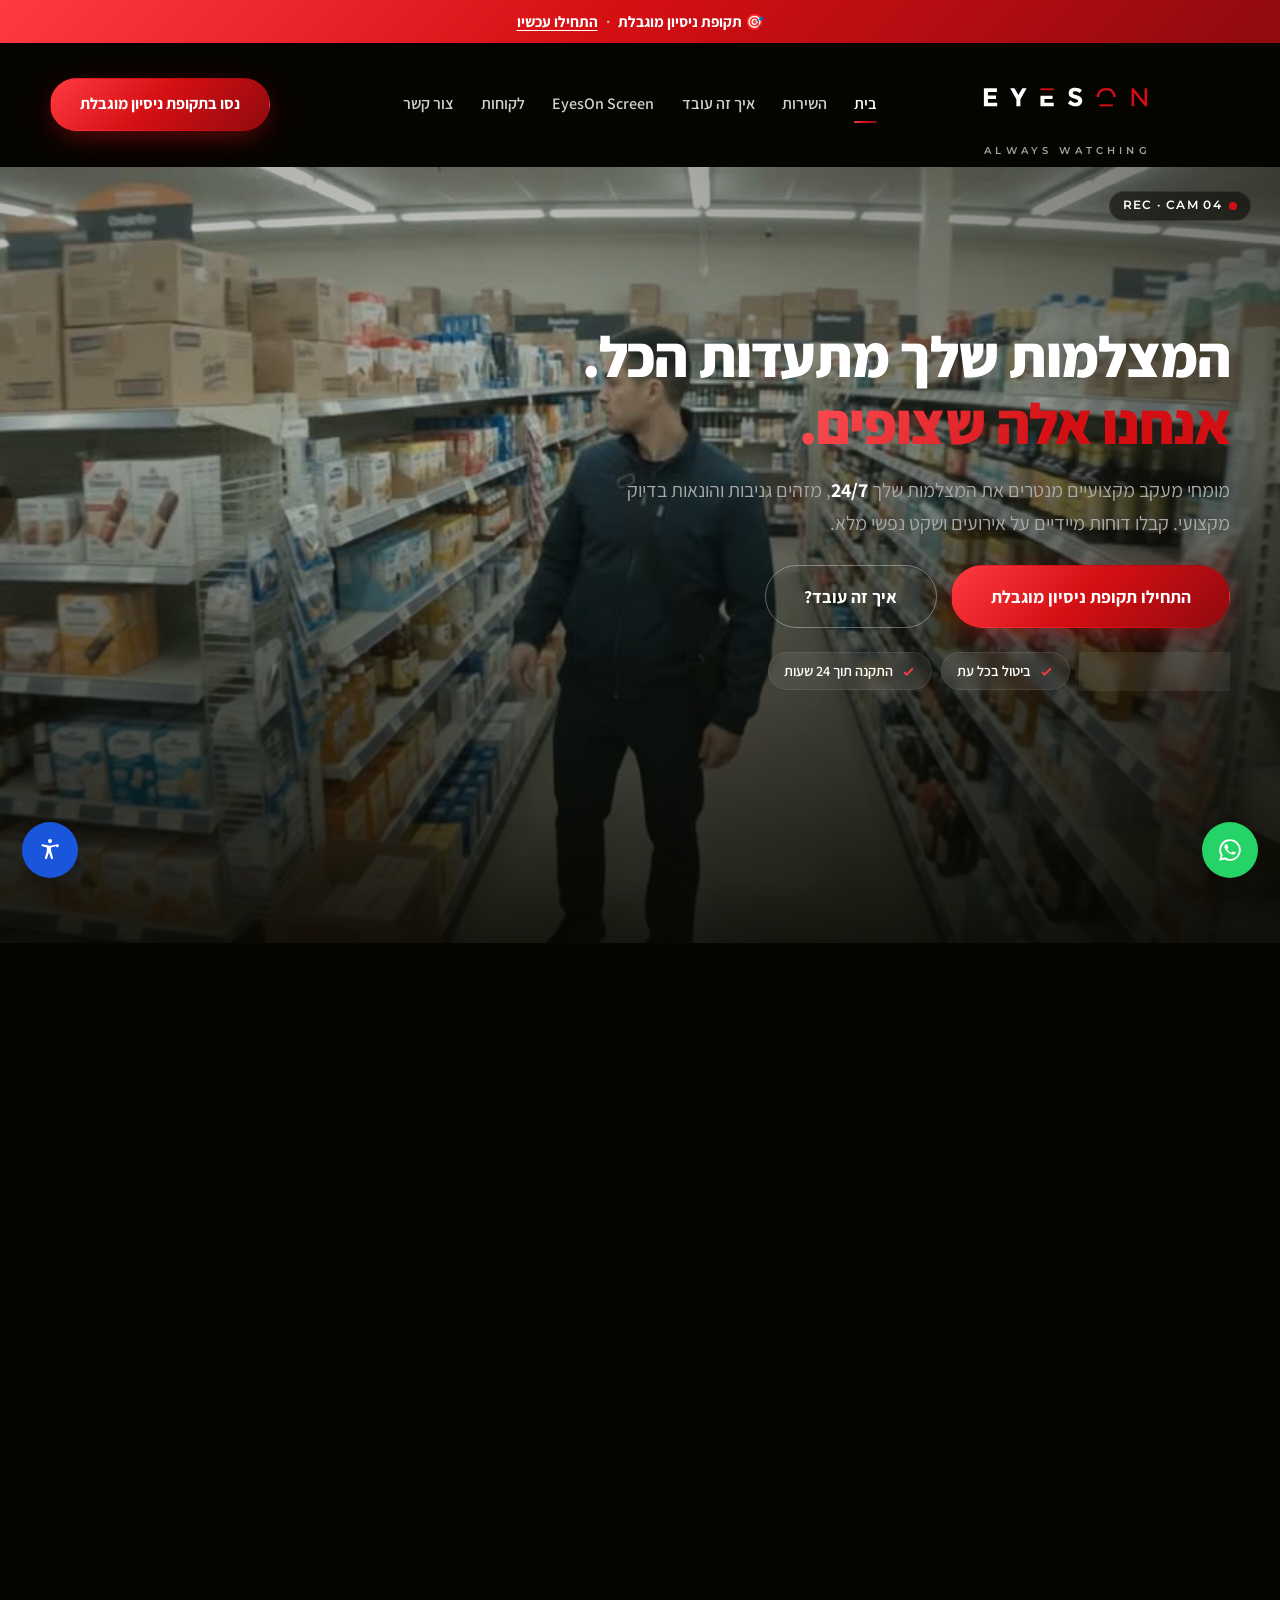
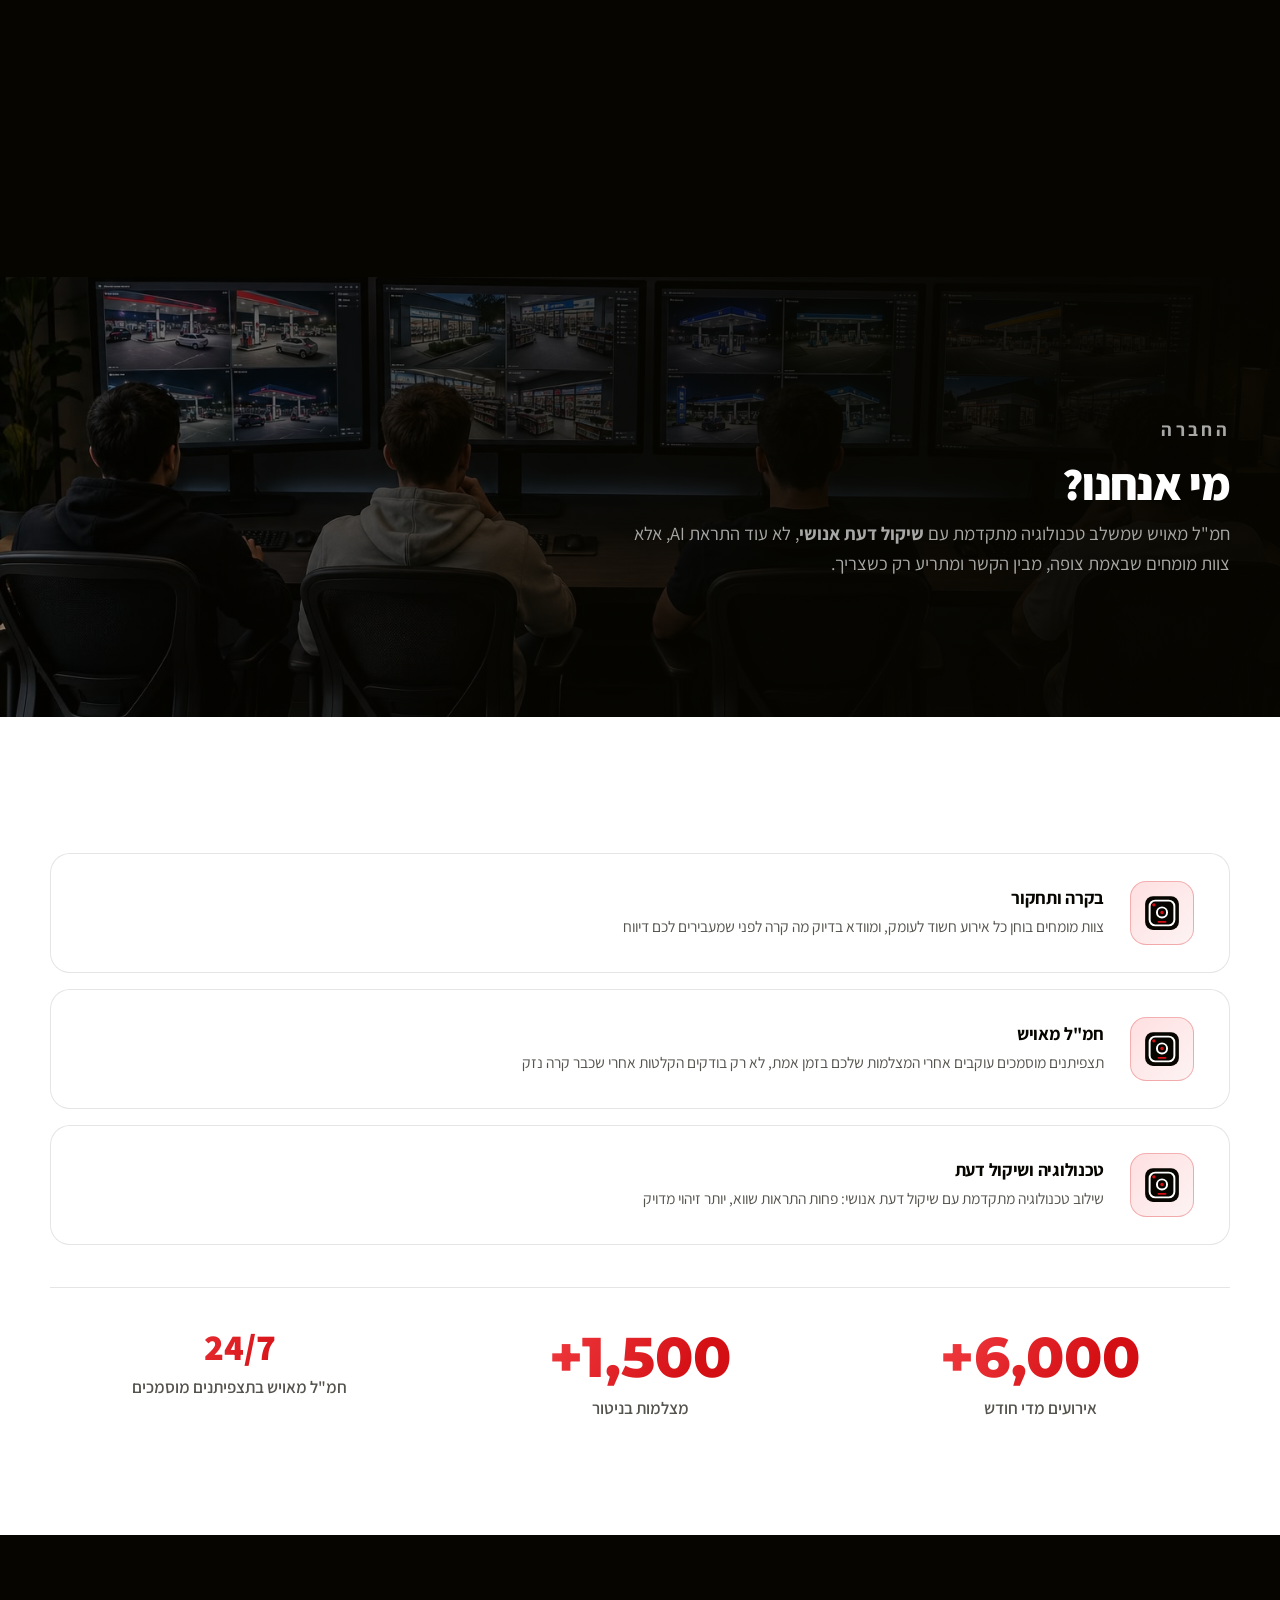
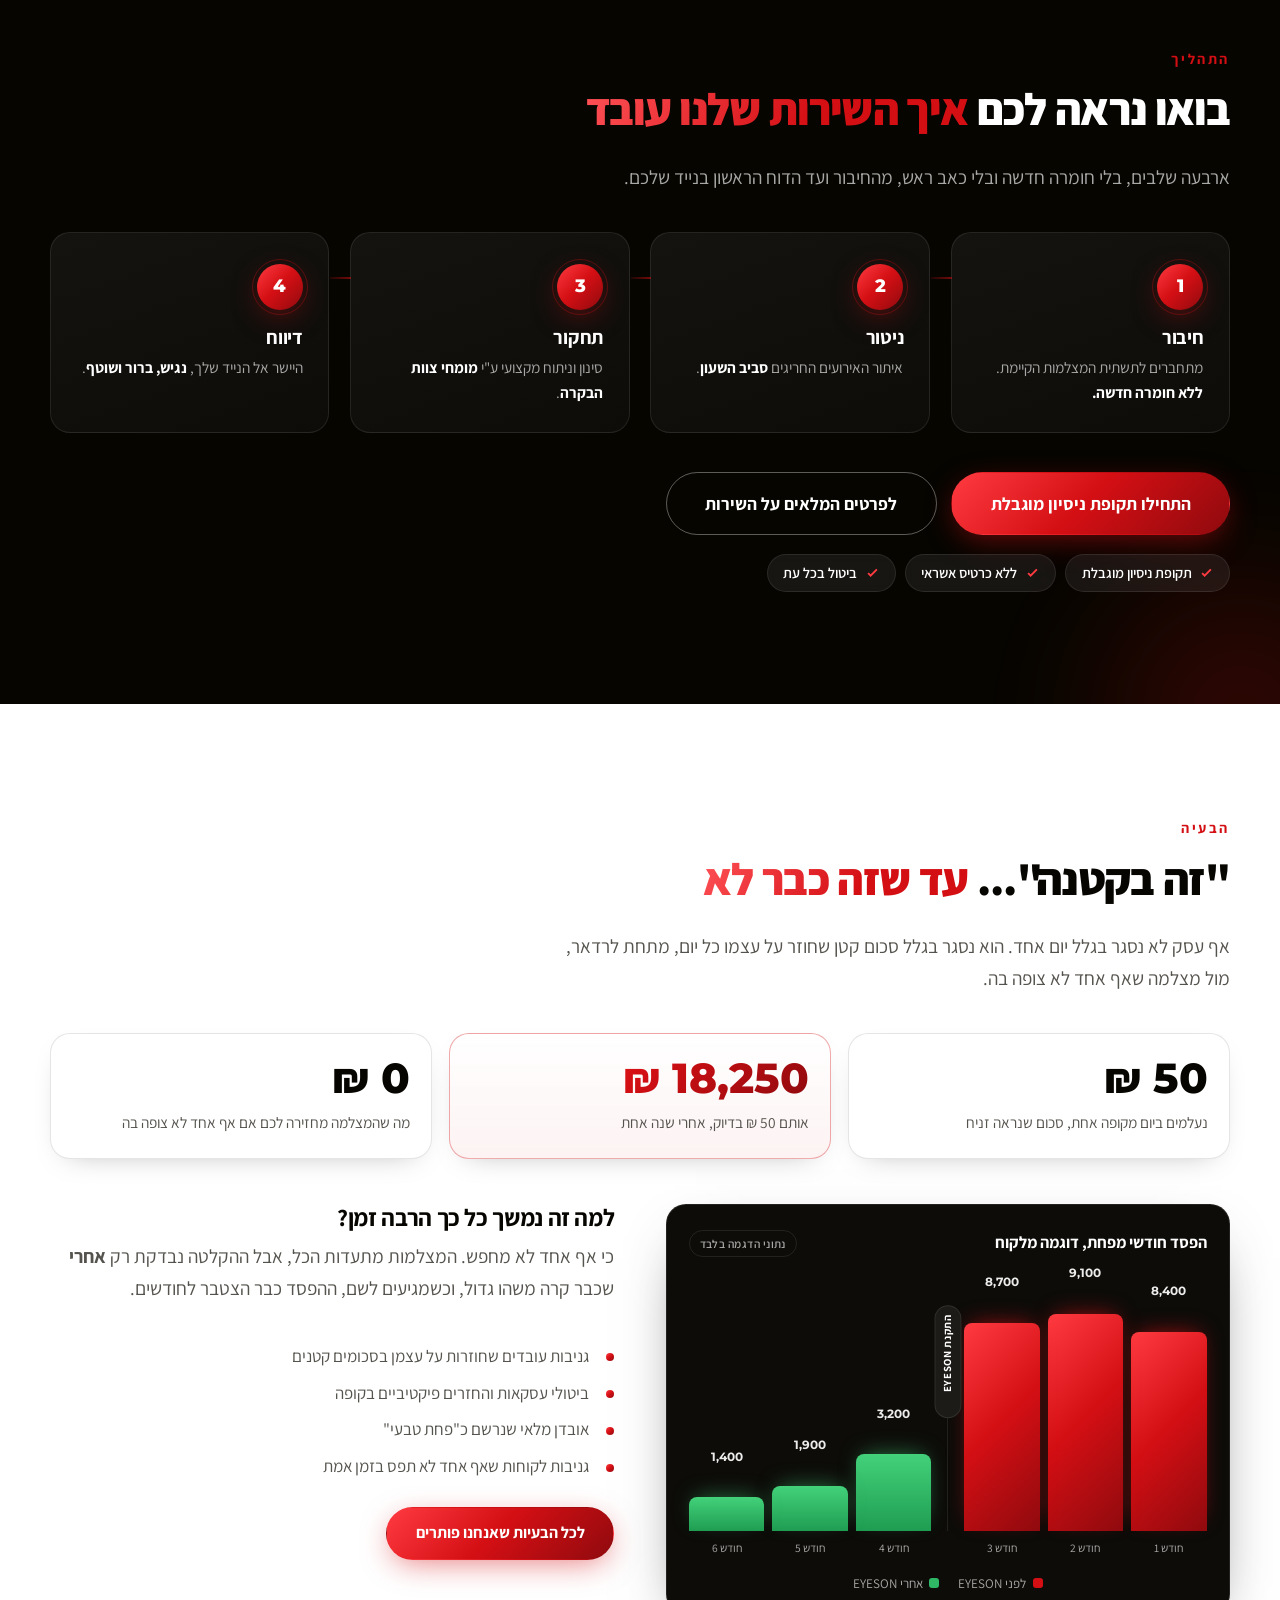
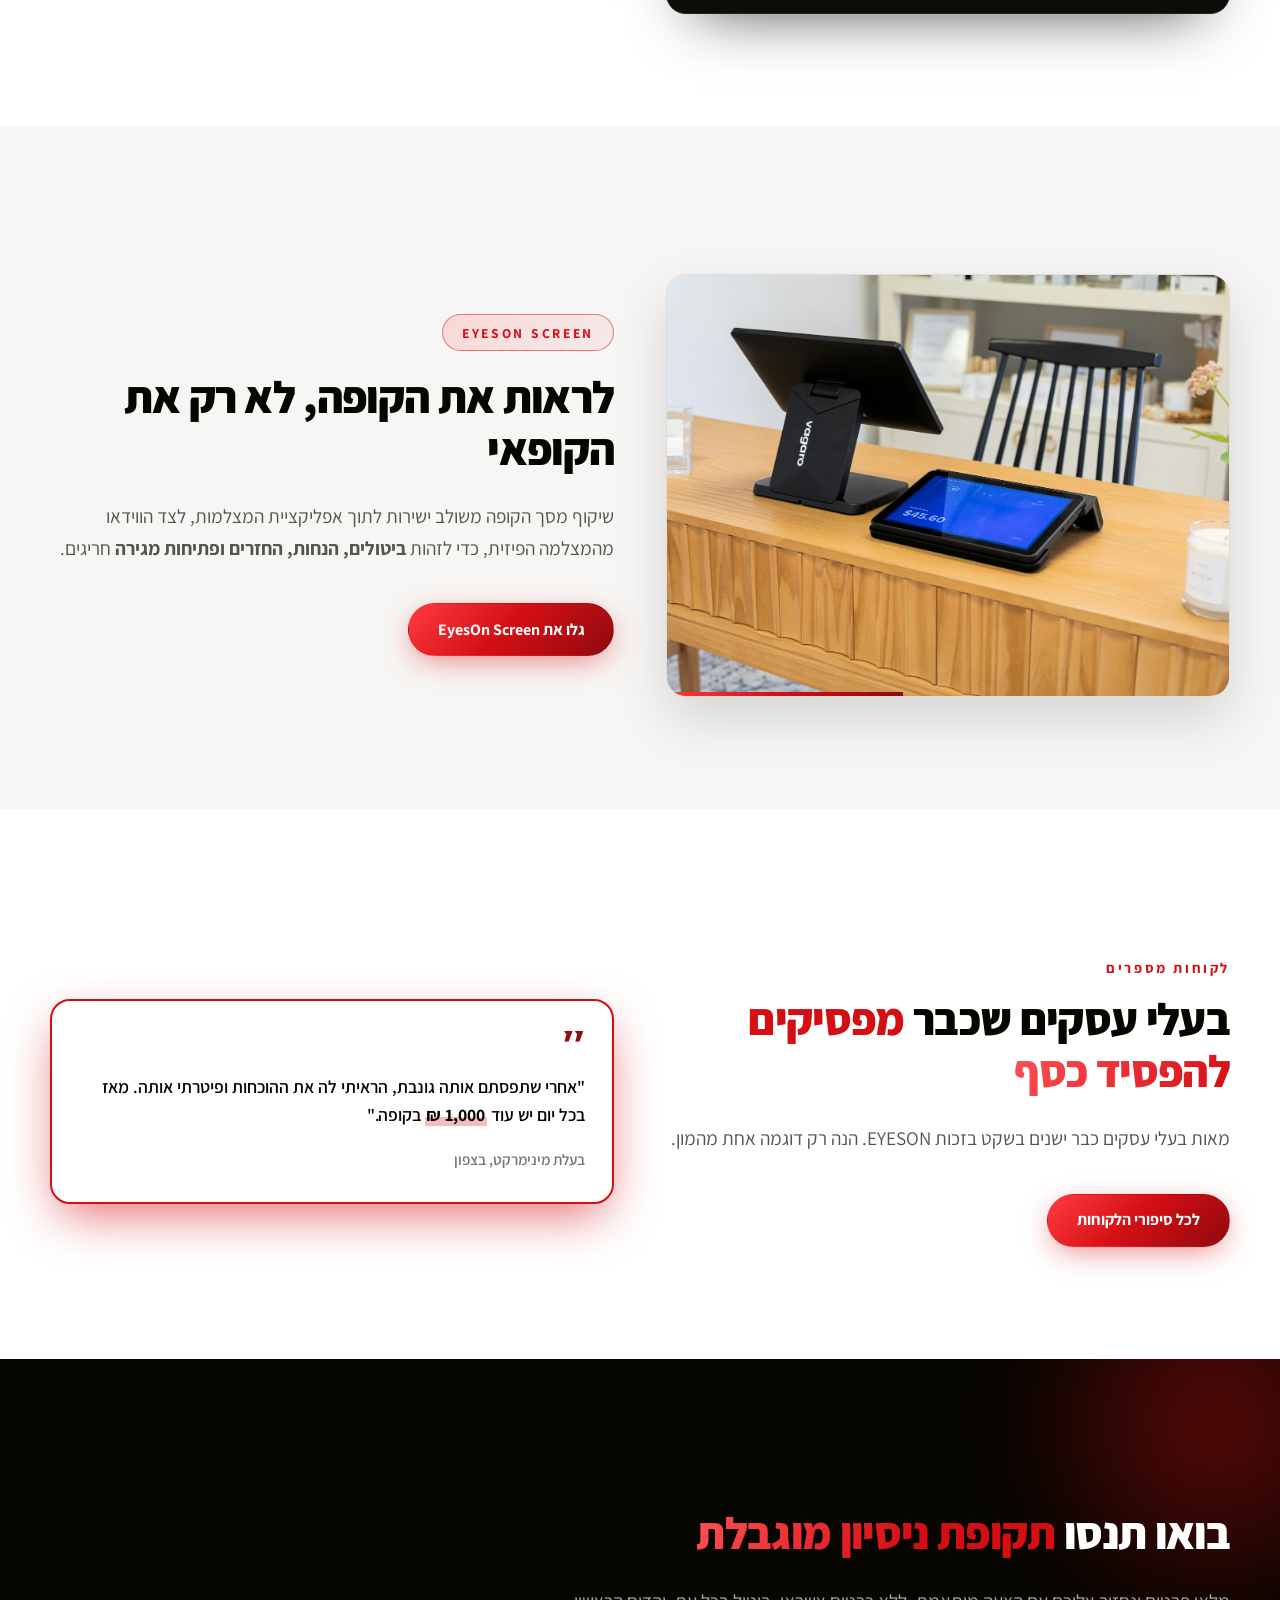
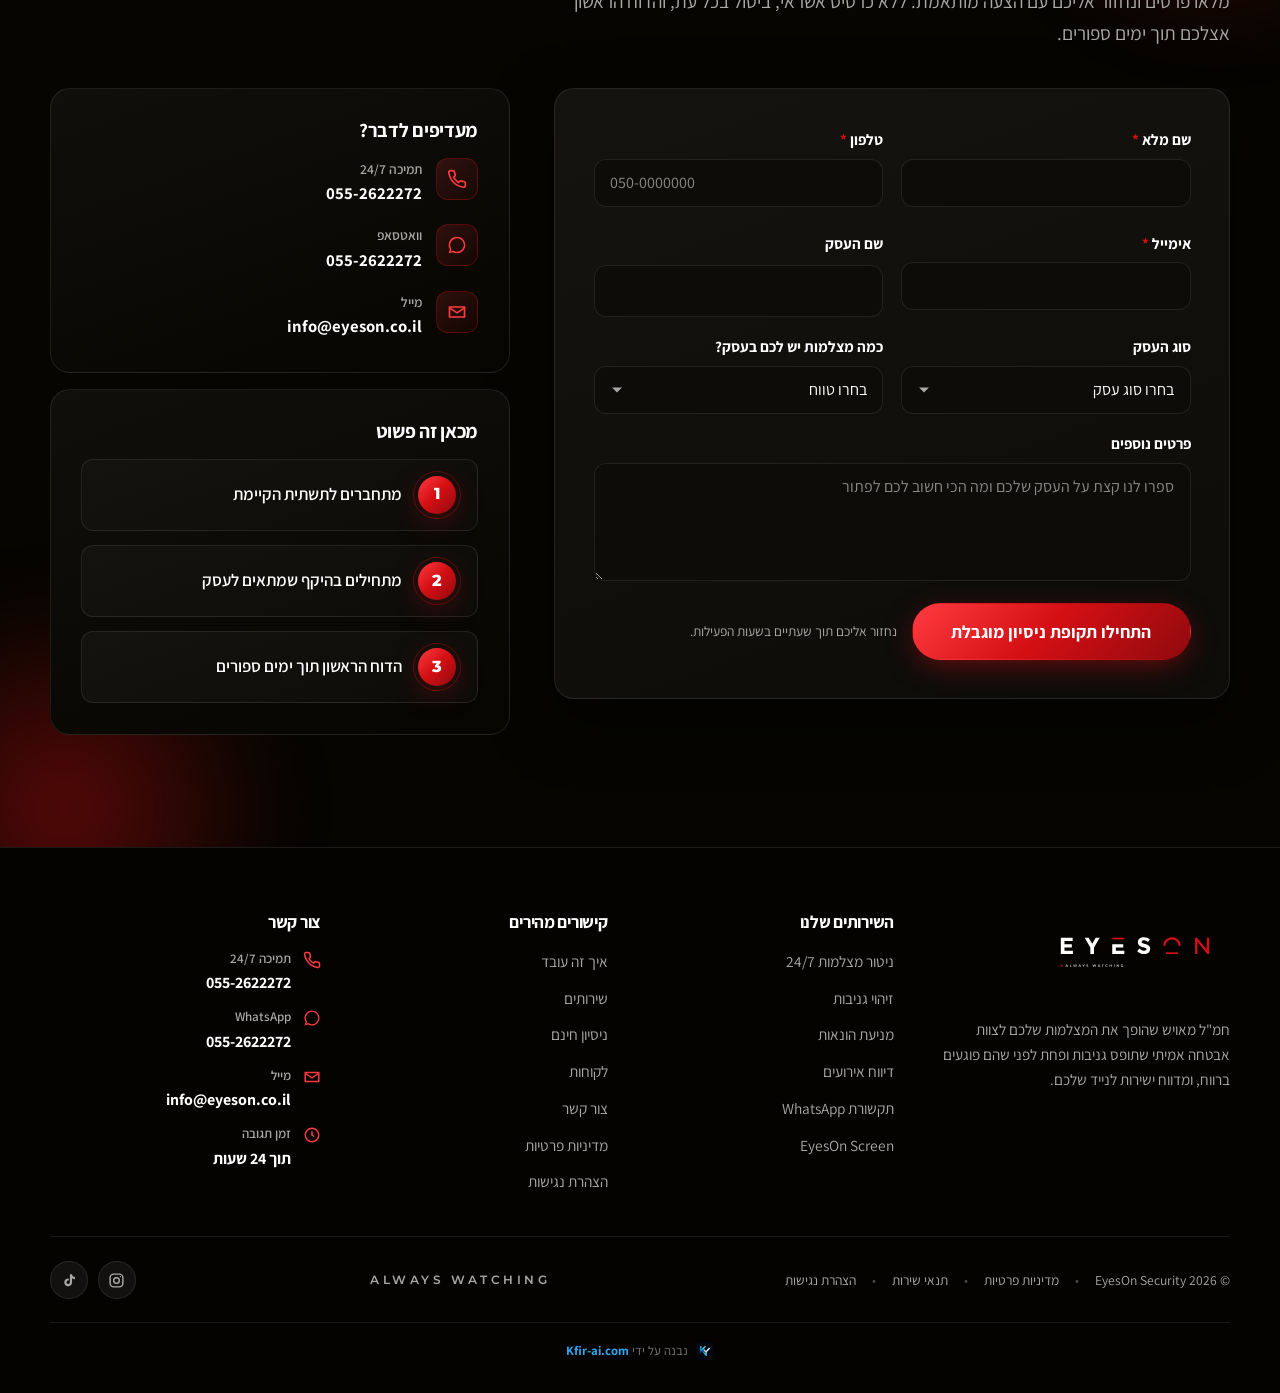
==== commit 237090c9: "Remove eye cursor, add accessibility menu, rework hero scrub - Remove the .eye-cursor follower from " ====
--- a/index.html
+++ b/index.html
@@ -4,10 +4,10 @@
   <meta charset="UTF-8">
   <meta name="viewport" content="width=device-width, initial-scale=1.0">
 
-  <title>EYESON | תקופת ניסיון מוגבלת — חמ"ל ניטור מצלמות לעסקים</title>
-  <meta name="description" content="EYESON — חמ״ל מאויש שצופה במצלמות שלכם 24/7, מזהה גניבות ופחת ושולח דוח יומי לוואטסאפ. תקופת ניסיון מוגבלת, ללא כרטיס אשראי, התקנה תוך 24 שעות. מתחברים לתשתית הקיימת.">
-  <meta property="og:title" content="EYESON | תקופת ניסיון מוגבלת — תמיד צופים">
-  <meta property="og:description" content="המצלמות מתעדות הכל. אבל מי צופה ומזהה את מה שחשוב? צוות מומחים שמנטר, מתחקר ומדווח — ישירות לנייד שלך.">
+  <title>EYESON | תקופת ניסיון מוגבלת | חמ"ל ניטור מצלמות לעסקים</title>
+  <meta name="description" content="EYESON: חמ״ל מאויש שצופה במצלמות שלכם 24/7, מזהה גניבות ופחת ושולח דוח יומי לוואטסאפ. תקופת ניסיון מוגבלת, ללא כרטיס אשראי, התקנה תוך 24 שעות. מתחברים לתשתית הקיימת.">
+  <meta property="og:title" content="EYESON | תקופת ניסיון מוגבלת | תמיד צופים">
+  <meta property="og:description" content="המצלמות מתעדות הכל. אבל מי צופה ומזהה את מה שחשוב? צוות מומחים שמנטר, מתחקר ומדווח ישירות לנייד שלך.">
   <meta property="og:type" content="website">
   <meta property="og:url" content="https://eyeson.co.il/">
   <meta property="og:locale" content="he_IL">
@@ -30,8 +30,9 @@
   <!-- ================= HEADER ================= -->
   <header class="site-header">
     <div class="header-inner">
-      <a href="index.html" class="header-logo" aria-label="EYESON — לעמוד הבית">
+      <a href="index.html" class="header-logo" aria-label="EYESON, לעמוד הבית">
         <img src="assets/logos/EyesOn_cleanlogos_noslogen-02.svg" alt="EYESON" width="180" height="76">
+        <span class="header-slogan latin" aria-hidden="true">ALWAYS WATCHING</span>
       </a>
 
       <nav class="main-nav" id="mainNav" aria-label="ניווט ראשי">
@@ -61,13 +62,12 @@
       frames; it never autoplays. Swap in real footage when available.
     -->
     <div class="hero-scrub-wrapper" id="heroScrub" data-frame-count="30">
-      <section class="hero hero-fullbleed section-dark" aria-label="EYESON — תמיד צופים">
+      <section class="hero hero-fullbleed section-dark" aria-label="EYESON, תמיד צופים">
         <img class="hero-bg" id="heroScrubImg" src="assets/hero/frames/frame-001.jpg" alt="">
         <span class="rec-badge hero-rec"><span class="rec-dot"></span>REC · CAM 04</span>
 
         <div class="container hero-inner-full">
           <div class="hero-copy reveal">
-            <img class="hero-logo" src="assets/logos/EyesOn_cleanlogos_Bigslogen-02.svg" alt="EYESON — ALWAYS WATCHING" width="400" height="169">
             <h1>המצלמות שלך מתעדות הכל.<br><span class="accent-grad">אנחנו אלה שצופים.</span></h1>
             <p class="hero-sub">מומחי מעקב מקצועיים מנטרים את המצלמות שלך&nbsp;<strong>24/7</strong>, מזהים גניבות והונאות בדיוק מקצועי. קבלו דוחות מיידיים על אירועים ושקט נפשי מלא.</p>
             <div class="hero-actions">
@@ -91,7 +91,7 @@
         <div class="band-copy reveal">
           <p class="kicker">החברה</p>
           <h2>מי אנחנו?</h2>
-          <p>חמ"ל מאויש שמשלב טכנולוגיה מתקדמת עם <strong>שיקול דעת אנושי</strong> — לא עוד התראת AI, אלא צוות מומחים שבאמת צופה, מבין הקשר ומתריע רק כשצריך.</p>
+          <p>חמ"ל מאויש שמשלב טכנולוגיה מתקדמת עם <strong>שיקול דעת אנושי</strong>, לא עוד התראת AI, אלא צוות מומחים שבאמת צופה, מבין הקשר ומתריע רק כשצריך.</p>
         </div>
       </div>
     </section>
@@ -125,7 +125,7 @@
             </div>
             <div class="card-text">
               <h3>טכנולוגיה ושיקול דעת</h3>
-              <p>שילוב טכנולוגיה מתקדמת עם שיקול דעת אנושי — פחות התראות שווא, יותר זיהוי מדויק</p>
+              <p>שילוב טכנולוגיה מתקדמת עם שיקול דעת אנושי: פחות התראות שווא, יותר זיהוי מדויק</p>
             </div>
             <img class="card-logo" src="assets/logos/EyesOn_cleanlogos_noslogen-03.svg" alt="" aria-hidden="true">
           </article>
@@ -154,7 +154,7 @@
       <div class="container">
         <p class="kicker reveal">התהליך</p>
         <h2 class="reveal">בואו נראה לכם <span class="accent-grad">איך השירות שלנו עובד</span></h2>
-        <p class="section-sub reveal">ארבעה שלבים, בלי חומרה חדשה ובלי כאב ראש — מהחיבור ועד הדוח הראשון בנייד שלכם.</p>
+        <p class="section-sub reveal">ארבעה שלבים, בלי חומרה חדשה ובלי כאב ראש, מהחיבור ועד הדוח הראשון בנייד שלכם.</p>
 
         <ol class="steps reveal delay-1">
           <li class="step">
@@ -175,7 +175,7 @@
           <li class="step">
             <span class="step-num">4</span>
             <h3>דיווח</h3>
-            <p>היישר אל הנייד שלך — <strong>נגיש, ברור ושוטף</strong>.</p>
+            <p>היישר אל הנייד שלך, <strong>נגיש, ברור ושוטף</strong>.</p>
           </li>
         </ol>
 
@@ -191,18 +191,72 @@
       </div>
     </section>
 
-    <!-- ================= PROBLEM TEASER ================= -->
+    <!-- ================= PROBLEM / SHRINKAGE STATS =================
+      TODO(client): המספרים כאן הם *הדגמה* ולא נתוני אמת.
+      לפני עלייה לאוויר חובה להחליף אותם בנתונים אמיתיים שאתם יכולים לגבות —
+      או נתונים מצטברים מלקוחות EYESON, או נתוני פחת ממקור מוסמך עם קישור.
+      אין לפרסם אחוזים/סכומים שאי אפשר להוכיח. הבלוק "before/after" מסומן
+      במפורש כדוגמה כדי שלא ייקרא כהבטחת תוצאה.
+    -->
     <section class="section section-light" id="problem-teaser">
       <div class="container">
-        <div class="split">
-          <div class="reveal">
-            <p class="kicker">הבעיה</p>
-            <h2>הפחת שאוכל את הרווח</h2>
-            <p class="section-sub">המצלמות מתעדות הכל. אבל מי צופה ומזהה את מה שחשוב? <strong>גניבות עובדים, גניבות לקוחות, אובדן מלאי לא מוסבר</strong> — כל אלה קורים מול המצלמה, בלי שאף אחד רואה.</p>
+        <div class="reveal shrink-head">
+          <p class="kicker">הבעיה</p>
+          <h2>"זה בקטנה"... <span class="accent-grad">עד שזה כבר לא</span></h2>
+          <p class="section-sub">אף עסק לא נסגר בגלל יום אחד. הוא נסגר בגלל סכום קטן שחוזר על עצמו כל יום, מתחת לרדאר, מול מצלמה שאף אחד לא צופה בה.</p>
+        </div>
+
+        <ul class="shrink-stats reveal delay-1">
+          <li>
+            <span class="shrink-num">50 ₪</span>
+            <span class="shrink-cap">נעלמים ביום מקופה אחת, סכום שנראה זניח</span>
+          </li>
+          <li class="is-alert">
+            <span class="shrink-num">18,250 ₪</span>
+            <span class="shrink-cap">אותם 50 ₪ בדיוק, אחרי שנה אחת</span>
+          </li>
+          <li>
+            <span class="shrink-num">0 ₪</span>
+            <span class="shrink-cap">מה שהמצלמה מחזירה לכם אם אף אחד לא צופה בה</span>
+          </li>
+        </ul>
+
+        <div class="split shrink-split">
+          <figure class="chart-card reveal">
+            <figcaption>
+              <span class="chart-title">הפסד חודשי מפחת, דוגמה מלקוח</span>
+              <span class="chart-note">נתוני הדגמה בלבד</span>
+            </figcaption>
+
+            <div class="chart" role="img"
+                 aria-label="גרף עמודות הממחיש הפסד חודשי מפחת: בשלושת החודשים לפני EYESON כ-8,400 ,9,100 ו-8,700 שקלים בחודש; בשלושת החודשים אחרי ההתקנה כ-3,200 ,1,900 ו-1,400 שקלים בחודש.">
+              <div class="chart-bars">
+                <div class="chart-bar" style="--h:88%"><span class="chart-val">8,400</span><span class="chart-fill"></span><span class="chart-x">חודש 1</span></div>
+                <div class="chart-bar" style="--h:96%"><span class="chart-val">9,100</span><span class="chart-fill"></span><span class="chart-x">חודש 2</span></div>
+                <div class="chart-bar" style="--h:92%"><span class="chart-val">8,700</span><span class="chart-fill"></span><span class="chart-x">חודש 3</span></div>
+                <div class="chart-split" aria-hidden="true"><span>התקנת EYESON</span></div>
+                <div class="chart-bar is-after" style="--h:34%"><span class="chart-val">3,200</span><span class="chart-fill"></span><span class="chart-x">חודש 4</span></div>
+                <div class="chart-bar is-after" style="--h:20%"><span class="chart-val">1,900</span><span class="chart-fill"></span><span class="chart-x">חודש 5</span></div>
+                <div class="chart-bar is-after" style="--h:15%"><span class="chart-val">1,400</span><span class="chart-fill"></span><span class="chart-x">חודש 6</span></div>
+              </div>
+            </div>
+
+            <ul class="chart-legend">
+              <li><span class="dot-before" aria-hidden="true"></span>לפני EYESON</li>
+              <li><span class="dot-after" aria-hidden="true"></span>אחרי EYESON</li>
+            </ul>
+          </figure>
+
+          <div class="reveal delay-1 shrink-copy">
+            <h3>למה זה נמשך כל כך הרבה זמן?</h3>
+            <p class="section-sub">כי אף אחד לא מחפש. המצלמות מתעדות הכל, אבל ההקלטה נבדקת רק <strong>אחרי</strong> שכבר קרה משהו גדול, וכשמגיעים לשם, ההפסד כבר הצטבר לחודשים.</p>
+            <ul class="shrink-list">
+              <li>גניבות עובדים שחוזרות על עצמן בסכומים קטנים</li>
+              <li>ביטולי עסקאות והחזרים פיקטיביים בקופה</li>
+              <li>אובדן מלאי שנרשם כ"פחת טבעי"</li>
+              <li>גניבות לקוחות שאף אחד לא תפס בזמן אמת</li>
+            </ul>
             <a class="btn btn-primary" href="service.html">לכל הבעיות שאנחנו פותרים</a>
-          </div>
-          <div class="img-frame reveal delay-1">
-            <img src="assets/images/store-counter.jpg" alt="דלפק בחנות נוחות עם מדפים עמוסים" loading="lazy">
           </div>
         </div>
       </div>
@@ -218,7 +272,7 @@
           <div class="reveal delay-1">
             <p class="pill">EYESON SCREEN</p>
             <h2>לראות את הקופה, לא רק את הקופאי</h2>
-            <p class="section-sub">שיקוף מסך הקופה משולב ישירות לתוך אפליקציית המצלמות, לצד הווידאו מהמצלמה הפיזית — כדי לזהות <strong>ביטולים, הנחות, החזרים ופתיחות מגירה</strong> חריגים.</p>
+            <p class="section-sub">שיקוף מסך הקופה משולב ישירות לתוך אפליקציית המצלמות, לצד הווידאו מהמצלמה הפיזית, כדי לזהות <strong>ביטולים, הנחות, החזרים ופתיחות מגירה</strong> חריגים.</p>
             <a class="btn btn-primary" href="screen.html">גלו את EyesOn Screen</a>
           </div>
         </div>
@@ -237,7 +291,7 @@
           </div>
           <figure class="quote-card card featured reveal delay-1">
             <blockquote>"אחרי שתפסתם אותה גונבת, הראיתי לה את ההוכחות ופיטרתי אותה. מאז בכל יום יש עוד <mark class="hl">1,000 ₪</mark> בקופה."</blockquote>
-            <figcaption>— בעלת מינימרקט, בצפון</figcaption>
+            <figcaption>בעלת מינימרקט, בצפון</figcaption>
           </figure>
         </div>
       </div>
@@ -249,7 +303,7 @@
       <div class="arc arc-2" aria-hidden="true"></div>
       <div class="container">
         <p class="kicker reveal">בואו נתחיל</p>
-        <h2 class="reveal">בואו תנסו — <span class="accent-grad">תקופת ניסיון מוגבלת</span></h2>
+        <h2 class="reveal">בואו תנסו <span class="accent-grad">תקופת ניסיון מוגבלת</span></h2>
         <p class="section-sub reveal">מלאו פרטים ונחזור אליכם עם הצעה מותאמת. ללא כרטיס אשראי, ביטול בכל עת, והדוח הראשון אצלכם תוך ימים ספורים.</p>
 
         <div class="contact-grid">
@@ -348,10 +402,10 @@
     <div class="container">
       <div class="footer-top">
         <div class="footer-brand">
-          <a href="index.html" aria-label="EYESON — לעמוד הבית">
-            <img src="assets/logos/EyesOn_cleanlogos-02.svg" alt="EYESON — ALWAYS WATCHING" width="190" height="80">
+          <a href="index.html" aria-label="EYESON, לעמוד הבית">
+            <img src="assets/logos/EyesOn_cleanlogos-02.svg" alt="EYESON ALWAYS WATCHING" width="190" height="80">
           </a>
-          <p>חמ"ל מאויש שהופך את המצלמות שלכם לצוות אבטחה אמיתי — תופס גניבות ופחת לפני שהם פוגעים ברווח, ומדווח ישירות לנייד שלכם.</p>
+          <p>חמ"ל מאויש שהופך את המצלמות שלכם לצוות אבטחה אמיתי שתופס גניבות ופחת לפני שהם פוגעים ברווח, ומדווח ישירות לנייד שלכם.</p>
         </div>
 
         <div class="footer-col">
@@ -410,16 +464,23 @@
           <span class="sep">•</span><a href="accessibility.html">הצהרת נגישות</a>
         </p>
         <p class="latin footer-tag">ALWAYS WATCHING</p>
-        <!-- TODO(client): update social links to the real EYESON profiles -->
         <div class="footer-social">
-          <a href="https://www.instagram.com/" target="_blank" rel="noopener" aria-label="Instagram">
+          <a href="https://www.instagram.com/eyeson_israel" target="_blank" rel="noopener" aria-label="EYESON באינסטגרם">
             <svg viewBox="0 0 24 24" fill="none" stroke="currentColor" stroke-width="2"><rect x="3" y="3" width="18" height="18" rx="5"/><circle cx="12" cy="12" r="4"/><circle cx="17.5" cy="6.5" r="1" fill="currentColor" stroke="none"/></svg>
           </a>
-          <a href="https://www.tiktok.com/" target="_blank" rel="noopener" aria-label="TikTok">
+          <a href="https://www.tiktok.com/@eyeson_israel" target="_blank" rel="noopener" aria-label="EYESON בטיקטוק">
             <svg viewBox="0 0 24 24" fill="currentColor"><path d="M16.6 5.8a4.3 4.3 0 0 1-1-2.8h-3v11.6a2.4 2.4 0 1 1-1.7-2.3V9.2a5.5 5.5 0 1 0 4.7 5.4V8.9a7.2 7.2 0 0 0 4.2 1.3V7.2a4.3 4.3 0 0 1-3.2-1.4Z"/></svg>
           </a>
         </div>
       </div>
+
+      <!-- built-by credit -->
+      <p class="footer-credit">
+        <a href="https://kfir-ai.com" target="_blank" rel="noopener">
+          <img src="assets/kfir-ai-logo.png" alt="" width="18" height="18" loading="lazy">
+          <span>נבנה על ידי <strong>Kfir-ai.com</strong></span>
+        </a>
+      </p>
     </div>
   </footer>
 
@@ -428,5 +489,6 @@
   </a>
 
   <script src="js/main.js"></script>
+  <script src="js/a11y.js" defer></script>
 </body>
 </html>
--- a/css/styles.css
+++ b/css/styles.css
@@ -36,6 +36,10 @@
   --radius-sm: 12px;
   --container: 1180px;
   --header-h: 124px;
+  /* the header shrinks to this once scrolled (.site-header.scrolled) — the
+     pinned hero sticks to THIS value, otherwise a strip of page background
+     shows between the shrunk header and the hero */
+  --header-h-compact: 92px;
   --ease: cubic-bezier(0.22, 1, 0.36, 1);
 }
 
@@ -201,7 +205,9 @@
   height: var(--header-h);
   display: flex;
   align-items: center;
-  transition: background 0.35s, box-shadow 0.35s, height 0.35s;
+  /* height shrinks fast: the pinned hero sticks to the compact height, so a
+     slow shrink leaves the hero tucked under the header during the animation */
+  transition: background 0.35s, box-shadow 0.35s, height 0.15s;
   background: rgba(6, 5, 0, 0.72);
   backdrop-filter: blur(10px);
   -webkit-backdrop-filter: blur(10px);
@@ -220,8 +226,25 @@
   width: min(var(--container), 100% - 2.5rem);
   margin-inline: auto;
 }
-.header-logo img { height: 104px; width: auto; transition: height 0.35s; }
-.site-header.scrolled .header-logo img { height: 76px; }
+.header-logo {
+  display: inline-flex;
+  flex-direction: column;
+  align-items: center;
+  gap: 0.3rem;
+  line-height: 1;
+}
+.header-logo img { height: 88px; width: auto; transition: height 0.35s; }
+.site-header.scrolled .header-logo img { height: 64px; }
+.header-slogan {
+  font-size: 0.62rem;
+  font-weight: 600;
+  letter-spacing: 0.42em;
+  text-indent: 0.42em;            /* balance the trailing letter-space */
+  color: rgba(255, 255, 255, 0.62);
+  white-space: nowrap;
+  transition: font-size 0.35s, opacity 0.35s;
+}
+.site-header.scrolled .header-slogan { font-size: 0.55rem; opacity: 0.8; }
 
 .main-nav { display: flex; gap: 1.7rem; justify-content: center; }
 .main-nav a {
@@ -292,8 +315,8 @@
 
 /* scroll-scrub pin: tall wrapper + sticky hero drives the frame sequence */
 .hero-scrub-wrapper { position: relative; }
-.js .hero-scrub-wrapper { height: 350vh; }
-.js .hero-fullbleed { position: sticky; top: var(--header-h); }
+.js .hero-scrub-wrapper { height: 190vh; }
+.js .hero-fullbleed { position: sticky; top: var(--header-h-compact); }
 
 .hero-fullbleed { isolation: isolate; }
 .hero-bg {
@@ -303,23 +326,28 @@
   width: 100%; height: 100%;
   object-fit: cover;
   object-position: center 30%;
-}
+  filter: brightness(1.28) contrast(1.02) saturate(1.05);
+}
+/* stacked scrub frames: only the active layer is painted (see js/main.js) */
+.hero-frame-layer { opacity: 0; }
+.hero-frame-layer.is-active { opacity: 1; }
+
 .hero-fullbleed::after {
   content: "";
   position: absolute;
   inset: 0;
   z-index: -1;
   background:
-    linear-gradient(to top, rgba(6,5,0,0.97) 0%, rgba(6,5,0,0.74) 32%, rgba(6,5,0,0.4) 62%, rgba(6,5,0,0.6) 100%),
-    linear-gradient(to left, rgba(6,5,0,0.55), transparent 55%);
+    linear-gradient(to top, rgba(6,5,0,0.88) 0%, rgba(6,5,0,0.52) 34%, rgba(6,5,0,0.16) 64%, rgba(6,5,0,0.3) 100%),
+    linear-gradient(to left, rgba(6,5,0,0.38), transparent 58%);
 }
 .hero-inner-full {
   position: relative;
   z-index: 1;
   display: flex;
   min-height: calc(100svh - var(--header-h) - 7.5rem);
-  align-items: flex-end;
-  padding-bottom: 2rem;
+  align-items: center;
+  padding-bottom: 4.5rem;
 }
 .hero-copy { max-width: 42em; }
 
@@ -957,47 +985,356 @@
 }
 .whatsapp-fab:hover { transform: scale(1.1); }
 
-/* ---------- eye cursor follower (desktop pointers only) ---------- */
-/* the eye replaces the native pointer entirely — hide the OS cursor everywhere while it's active */
-html.eye-cursor-active, html.eye-cursor-active * { cursor: none !important; }
-
-.eye-cursor {
+/* ---------- built-by credit ---------- */
+.footer-credit {
+  margin-top: 1.4rem;
+  padding-top: 1.1rem;
+  border-top: 1px solid rgba(255, 255, 255, 0.08);
+  text-align: center;
+}
+.footer-credit a {
+  display: inline-flex;
+  align-items: center;
+  gap: 0.5rem;
+  font-size: 0.8rem;
+  color: rgba(255, 255, 255, 0.45);
+  transition: color 0.25s;
+}
+.footer-credit a:hover { color: rgba(255, 255, 255, 0.85); }
+.footer-credit img { display: block; border-radius: 4px; }
+.footer-credit strong { color: #2BA6F0; font-weight: 700; }
+
+/* ---------- shrinkage stats + before/after chart ---------- */
+.shrink-head { max-width: 46em; }
+.shrink-head .section-sub { margin-top: 0.6rem; }
+
+.shrink-stats {
+  display: grid;
+  grid-template-columns: repeat(3, 1fr);
+  gap: 1.1rem;
+  margin: 2.2rem 0 2.8rem;
+}
+.shrink-stats li {
+  padding: 1.4rem 1.3rem;
+  background: #fff;
+  border: 1px solid var(--border-light);
+  border-radius: var(--radius);
+  box-shadow: 0 10px 30px -18px rgba(6, 5, 0, 0.35);
+}
+.shrink-stats li.is-alert { border-color: rgba(212, 15, 20, 0.35); background: linear-gradient(180deg, #fff, rgba(212, 15, 20, 0.05)); }
+.shrink-num {
+  display: block;
+  font-family: var(--font-latin);
+  font-size: clamp(1.9rem, 4vw, 2.6rem);
+  font-weight: 800;
+  line-height: 1.1;
+  color: var(--black);
+}
+.shrink-stats li.is-alert .shrink-num {
+  background: var(--grad-red);
+  -webkit-background-clip: text; background-clip: text;
+  -webkit-text-fill-color: transparent; color: transparent;
+}
+.shrink-cap { display: block; margin-top: 0.5rem; font-size: 0.96rem; color: var(--muted-ink); }
+
+.shrink-split { align-items: start; }
+.shrink-copy h3 { font-size: 1.5rem; margin-bottom: 0.6rem; }
+.shrink-list { margin: 1.1rem 0 1.6rem; display: grid; gap: 0.55rem; }
+.shrink-list li {
+  position: relative;
+  padding-inline-start: 1.6rem;
+  color: var(--muted-ink);
+}
+.shrink-list li::before {
+  content: "";
+  position: absolute;
+  inset-inline-start: 0; top: 0.62em;
+  width: 8px; height: 8px;
+  border-radius: 50%;
+  background: var(--grad-red);
+}
+
+.chart-card {
+  padding: 1.5rem 1.4rem 1.2rem;
+  background: var(--surface-1);
+  border: 1px solid var(--border-dark);
+  border-radius: var(--radius);
+  color: var(--white);
+  box-shadow: 0 24px 60px -30px rgba(6, 5, 0, 0.8);
+}
+.chart-card figcaption { display: flex; flex-wrap: wrap; align-items: baseline; justify-content: space-between; gap: 0.5rem; margin-bottom: 1.4rem; }
+.chart-title { font-weight: 700; font-size: 1.02rem; }
+.chart-note {
+  font-size: 0.72rem; font-weight: 600; letter-spacing: 0.04em;
+  color: var(--gray);
+  border: 1px solid var(--border-dark);
+  border-radius: 99px;
+  padding: 0.18rem 0.6rem;
+}
+
+.chart-bars {
+  display: grid;
+  grid-template-columns: repeat(3, 1fr) auto repeat(3, 1fr);
+  align-items: end;
+  gap: 0.5rem;
+  height: 252px;
+  padding-top: 1.6rem;   /* headroom so the value labels clear the caption */
+}
+.chart-bar { position: relative; display: flex; flex-direction: column; justify-content: flex-end; height: 100%; }
+.chart-fill {
+  display: block;
+  height: 0;
+  border-radius: 8px 8px 0 0;
+  background: var(--grad-red);
+  box-shadow: 0 -6px 22px -8px rgba(212, 15, 20, 0.75);
+  transition: height 1s var(--ease);
+}
+.reveal.visible .chart-fill { height: var(--h); }
+.chart-bar.is-after .chart-fill { background: linear-gradient(180deg, #43d17a 0%, #1f9d52 100%); box-shadow: 0 -6px 22px -8px rgba(67, 209, 122, 0.6); }
+.chart-val {
+  /* absolute so the label never eats into the bar's flex space —
+     otherwise tall bars all clamp to the same height */
+  position: absolute;
+  inset-inline: 0;
+  bottom: 0;
+  transform: translateY(-100%);
+  font-family: var(--font-latin);
+  font-size: 0.78rem; font-weight: 700;
+  text-align: center;
+  padding-bottom: 0.3rem;
+  color: var(--white);
+  opacity: 0;
+  transition: opacity 0.5s 0.6s, bottom 1s var(--ease);
+}
+.reveal.visible .chart-val { bottom: var(--h); }
+.reveal.visible .chart-val { opacity: 0.92; }
+.chart-x {
+  position: absolute;
+  bottom: -1.65rem; inset-inline: 0;
+  text-align: center;
+  font-size: 0.72rem;
+  color: var(--gray);
+  white-space: nowrap;
+}
+.chart-split { position: relative; width: 1px; height: 100%; background: var(--border-dark); margin-inline: 0.5rem; }
+.chart-split span {
+  position: absolute;
+  top: 0; inset-inline-start: 50%;
+  transform: translateX(50%) rotate(180deg);
+  writing-mode: vertical-rl;
+  font-size: 0.68rem; font-weight: 700; letter-spacing: 0.06em;
+  color: var(--white);
+  background: var(--surface-3);
+  border: 1px solid var(--border-dark);
+  border-radius: 99px;
+  padding: 0.5rem 0.22rem;
+  white-space: nowrap;
+}
+.chart-legend { display: flex; gap: 1.2rem; justify-content: center; margin-top: 2.6rem; font-size: 0.82rem; color: var(--gray); }
+.chart-legend li { display: inline-flex; align-items: center; gap: 0.4rem; }
+.chart-legend span { width: 10px; height: 10px; border-radius: 3px; }
+.dot-before { background: var(--red); }
+.dot-after { background: #2fb765; }
+
+@media (max-width: 860px) {
+  .shrink-stats { grid-template-columns: 1fr; gap: 0.8rem; }
+  .chart-bars { height: 208px; gap: 0.3rem; padding-top: 1.3rem; }
+  .chart-split span { display: none; }
+  .chart-val { font-size: 0.68rem; }
+  .chart-x { font-size: 0.62rem; }
+}
+
+/* ============================================================
+   תפריט נגישות (ת"י 5568 / WCAG 2.0 AA) — ראו js/a11y.js
+   ============================================================ */
+
+/* דילוג לתוכן — נגלה רק בפוקוס מקלדת */
+.a11y-skip {
   position: fixed;
-  top: 0; left: 0;
-  width: 42px; height: 42px;
-  pointer-events: none;
-  z-index: 9999;
-  opacity: 0;
-  transition: opacity 0.3s;
-  will-change: transform;
-}
-.eye-cursor.active { opacity: 1; }
-.eye-cursor .eye-ring {
-  position: absolute;
-  inset: 0;
+  top: -100px;
+  inset-inline-start: 1rem;
+  z-index: 10000;
+  padding: 0.75rem 1.25rem;
+  background: var(--white);
+  color: var(--black);
+  font-weight: 700;
+  border-radius: 0 0 var(--radius-sm) var(--radius-sm);
+  box-shadow: 0 8px 24px rgba(0, 0, 0, 0.4);
+  transition: top 0.2s;
+}
+.a11y-skip:focus { top: 0; }
+main:focus { outline: none; }
+
+/* מצב פוקוס נראה לעין בכל האתר — דרישת מקלדת בסיסית */
+a:focus-visible,
+button:focus-visible,
+input:focus-visible,
+select:focus-visible,
+textarea:focus-visible,
+[tabindex]:focus-visible {
+  outline: 3px solid #ffd400;
+  outline-offset: 3px;
+  border-radius: 4px;
+}
+
+.a11y-fab {
+  position: fixed;
+  bottom: 1.4rem;
+  inset-inline-end: 1.4rem;
+  z-index: 95;
+  width: 56px; height: 56px;
+  border: none;
   border-radius: 50%;
-  border: 1.5px solid rgba(212, 15, 20, 0.85);
-  box-shadow: 0 0 14px rgba(212, 15, 20, 0.45), inset 0 0 10px rgba(212, 15, 20, 0.18);
-}
-.eye-cursor .eye-ring::before,
-.eye-cursor .eye-ring::after {
+  display: grid;
+  place-items: center;
+  background: #1a56db;
+  color: #fff;
+  cursor: pointer;
+  box-shadow: 0 10px 30px rgba(0, 0, 0, 0.35);
+  transition: transform 0.3s var(--ease);
+}
+.a11y-fab:hover { transform: scale(1.1); }
+
+.a11y-panel {
+  position: fixed;
+  bottom: 5.6rem;
+  inset-inline-end: 1.4rem;
+  z-index: 96;
+  width: min(320px, calc(100vw - 2.8rem));
+  max-height: calc(100vh - var(--header-h) - 7rem);
+  overflow-y: auto;
+  padding: 1.1rem 1.15rem 1.15rem;
+  background: var(--surface-2);
+  color: var(--white);
+  border: 1px solid var(--border-dark);
+  border-radius: var(--radius);
+  box-shadow: 0 24px 60px rgba(0, 0, 0, 0.55);
+}
+.a11y-panel[hidden] { display: none; }
+.a11y-head { display: flex; align-items: center; justify-content: space-between; margin-bottom: 0.9rem; }
+.a11y-head h2 { font-size: 1.05rem; }
+.a11y-close {
+  background: none; border: none; color: var(--white);
+  font-size: 1.6rem; line-height: 1; cursor: pointer; opacity: 0.7;
+}
+.a11y-close:hover { opacity: 1; }
+
+.a11y-row {
+  display: flex; align-items: center; justify-content: space-between;
+  gap: 0.75rem; font-size: 0.92rem; font-weight: 600;
+  padding-bottom: 0.85rem; margin-bottom: 0.6rem;
+  border-bottom: 1px solid var(--border-dark);
+}
+.a11y-stepper { display: flex; align-items: center; gap: 0.35rem; }
+.a11y-step {
+  width: 32px; height: 32px;
+  border: 1px solid var(--border-dark);
+  border-radius: 8px;
+  background: rgba(255, 255, 255, 0.06);
+  color: var(--white); font-size: 1.05rem; cursor: pointer;
+}
+.a11y-step:hover { background: rgba(255, 255, 255, 0.14); }
+.a11y-scale-val { min-width: 3.2em; text-align: center; font-size: 0.86rem; }
+
+.a11y-list { display: grid; gap: 0.3rem; }
+.a11y-list button {
+  width: 100%;
+  display: flex; align-items: center; gap: 0.6rem;
+  padding: 0.55rem 0.6rem;
+  background: none; border: 1px solid transparent; border-radius: 10px;
+  color: var(--white); font: inherit; font-size: 0.92rem; text-align: start;
+  cursor: pointer;
+}
+.a11y-list button:hover { background: rgba(255, 255, 255, 0.07); }
+.a11y-mark {
+  flex: none;
+  width: 18px; height: 18px;
+  border: 1.5px solid rgba(255, 255, 255, 0.35);
+  border-radius: 5px;
+  position: relative;
+}
+.a11y-list button[aria-pressed="true"] { background: rgba(26, 86, 219, 0.22); border-color: rgba(90, 145, 255, 0.5); }
+.a11y-list button[aria-pressed="true"] .a11y-mark { background: #2f6fe4; border-color: #2f6fe4; }
+.a11y-list button[aria-pressed="true"] .a11y-mark::after {
   content: "";
-  position: absolute;
-  background: rgba(212, 15, 20, 0.9);
-}
-.eye-cursor .eye-ring::before { top: -5px; left: 50%; width: 1.5px; height: 6px; transform: translateX(-50%); }
-.eye-cursor .eye-ring::after { bottom: -5px; left: 50%; width: 1.5px; height: 6px; transform: translateX(-50%); }
-.eye-cursor .eye-pupil {
-  position: absolute;
-  top: 50%; left: 50%;
-  width: 9px; height: 9px;
-  margin: -4.5px 0 0 -4.5px;
-  border-radius: 50%;
-  background: var(--red);
-  box-shadow: 0 0 10px rgba(212, 15, 20, 0.9);
-  transition: transform 0.12s linear;
-}
-@media (hover: none), (pointer: coarse) { .eye-cursor { display: none; } }
+  position: absolute; inset-inline-start: 5px; top: 1.5px;
+  width: 5px; height: 10px;
+  border: solid #fff; border-width: 0 2px 2px 0;
+  transform: rotate(45deg);
+}
+
+.a11y-foot { margin-top: 0.9rem; padding-top: 0.85rem; border-top: 1px solid var(--border-dark); display: grid; gap: 0.55rem; }
+.a11y-reset {
+  padding: 0.55rem; border: 1px solid var(--border-dark); border-radius: 10px;
+  background: rgba(255, 255, 255, 0.06); color: var(--white); font: inherit;
+  font-size: 0.88rem; font-weight: 600; cursor: pointer;
+}
+.a11y-reset:hover { background: rgba(255, 255, 255, 0.14); }
+.a11y-foot a { font-size: 0.84rem; text-align: center; color: var(--gray); text-decoration: underline; }
+
+/* ---------- ההתאמות עצמן ---------- */
+html.a11y-scaled { font-size: calc(100% * var(--a11y-scale, 1)); }
+
+html.a11y-grayscale body { filter: grayscale(1); }
+
+/* היפוך צבעים — התמונות מוחזרות כדי שיישארו ניתנות לזיהוי */
+html.a11y-invert body { filter: invert(1) hue-rotate(180deg); }
+html.a11y-invert img,
+html.a11y-invert video,
+html.a11y-invert .hero-bg,
+html.a11y-invert .band-bg { filter: invert(1) hue-rotate(180deg); }
+
+html.a11y-contrast body { background: #000 !important; }
+html.a11y-contrast .section-light,
+html.a11y-contrast .section-gray,
+html.a11y-contrast .section-dark,
+html.a11y-contrast .card,
+html.a11y-contrast .site-header,
+html.a11y-contrast .site-footer,
+html.a11y-contrast .a11y-panel { background: #000 !important; color: #fff !important; }
+html.a11y-contrast h1, html.a11y-contrast h2, html.a11y-contrast h3,
+html.a11y-contrast p, html.a11y-contrast li, html.a11y-contrast span,
+html.a11y-contrast strong, html.a11y-contrast b, html.a11y-contrast dd, html.a11y-contrast dt {
+  color: #fff !important;
+  -webkit-text-fill-color: #fff !important;   /* מבטל את הכותרות בגרדיאנט */
+  background: none !important;
+}
+html.a11y-contrast a { color: #ffd400 !important; -webkit-text-fill-color: #ffd400 !important; }
+html.a11y-contrast .btn { background: #ffd400 !important; color: #000 !important; -webkit-text-fill-color: #000 !important; border: 2px solid #fff !important; }
+html.a11y-contrast .hero-bg,
+html.a11y-contrast .band-bg,
+html.a11y-contrast .arc { opacity: 0.25 !important; }
+html.a11y-contrast .hero-fullbleed::after { background: rgba(0, 0, 0, 0.85) !important; }
+
+html.a11y-links a { text-decoration: underline !important; text-underline-offset: 3px; font-weight: 700 !important; }
+
+html.a11y-readable body,
+html.a11y-readable h1, html.a11y-readable h2, html.a11y-readable h3,
+html.a11y-readable .latin, html.a11y-readable .btn {
+  font-family: Arial, "Segoe UI", system-ui, sans-serif !important;
+  letter-spacing: normal !important;
+}
+
+html.a11y-spacing body { line-height: 2.05 !important; letter-spacing: 0.055em !important; word-spacing: 0.14em !important; }
+html.a11y-spacing p, html.a11y-spacing li { margin-bottom: 0.7em !important; }
+
+html.a11y-no-anim *,
+html.a11y-no-anim *::before,
+html.a11y-no-anim *::after {
+  animation: none !important;
+  transition: none !important;
+  scroll-behavior: auto !important;
+}
+
+html.a11y-big-cursor,
+html.a11y-big-cursor * {
+  cursor: url("data:image/svg+xml,%3Csvg xmlns='http://www.w3.org/2000/svg' width='48' height='48' viewBox='0 0 48 48'%3E%3Cpath d='M8 2l30 22-13 2 7 15-6 3-7-15-11 9z' fill='%23fff' stroke='%23000' stroke-width='2.5'/%3E%3C/svg%3E") 4 2, auto !important;
+}
+
+@media (max-width: 640px) {
+  .a11y-fab { width: 48px; height: 48px; bottom: 1rem; inset-inline-end: 1rem; }
+  .a11y-panel { bottom: 4.6rem; inset-inline-end: 1rem; }
+}
 
 /* ---------- reveal animations ---------- */
 .js .reveal { opacity: 0; transform: translateY(28px); transition: opacity 0.8s var(--ease), transform 0.8s var(--ease); }
@@ -1011,7 +1348,6 @@
   .arc, .rec-dot { animation: none; }
   .js .hero-scrub-wrapper { height: auto; }
   .js .hero-fullbleed { position: relative; }
-  .eye-cursor { display: none; }
 }
 
 /* ============================================================
@@ -1056,7 +1392,7 @@
 }
 
 @media (max-width: 760px) and (prefers-reduced-motion: no-preference) {
-  .js .hero-scrub-wrapper { height: 220vh; }
+  .js .hero-scrub-wrapper { height: 140vh; }
 }
 
 @media (max-width: 760px) {
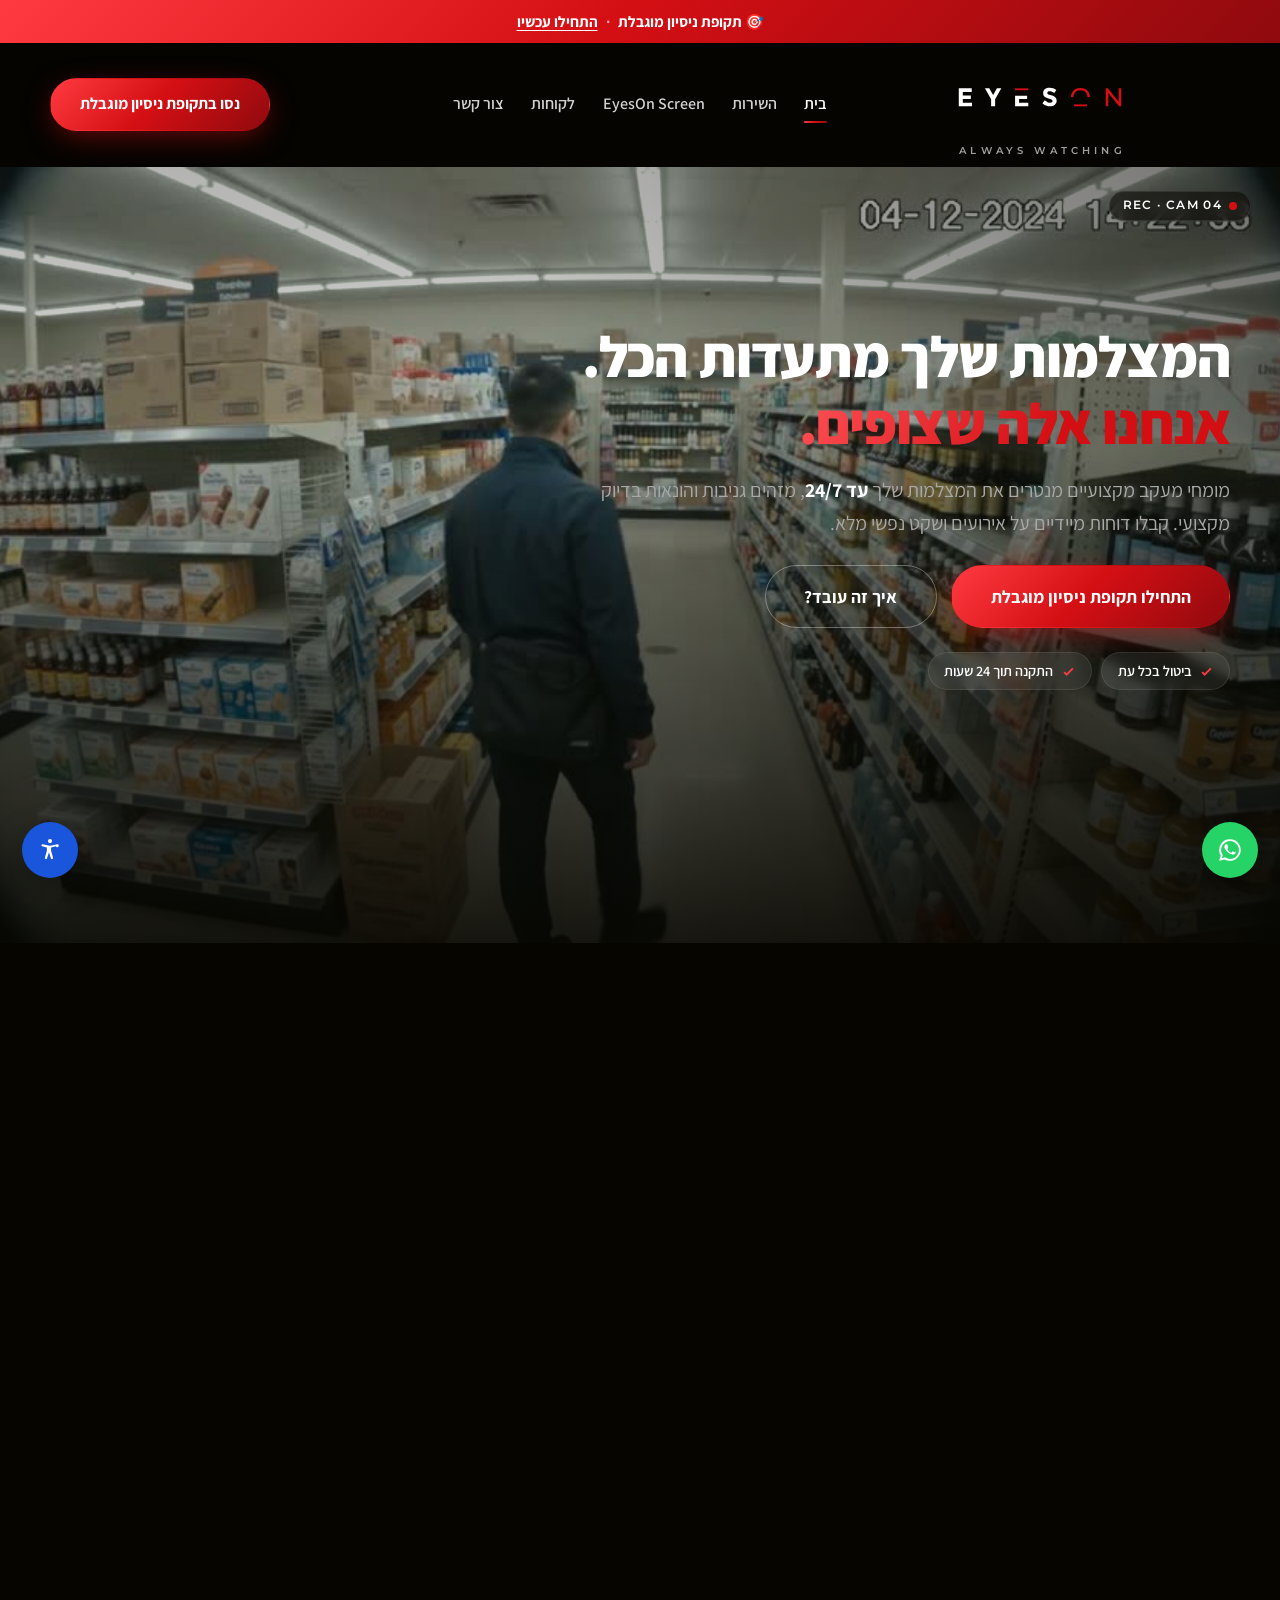
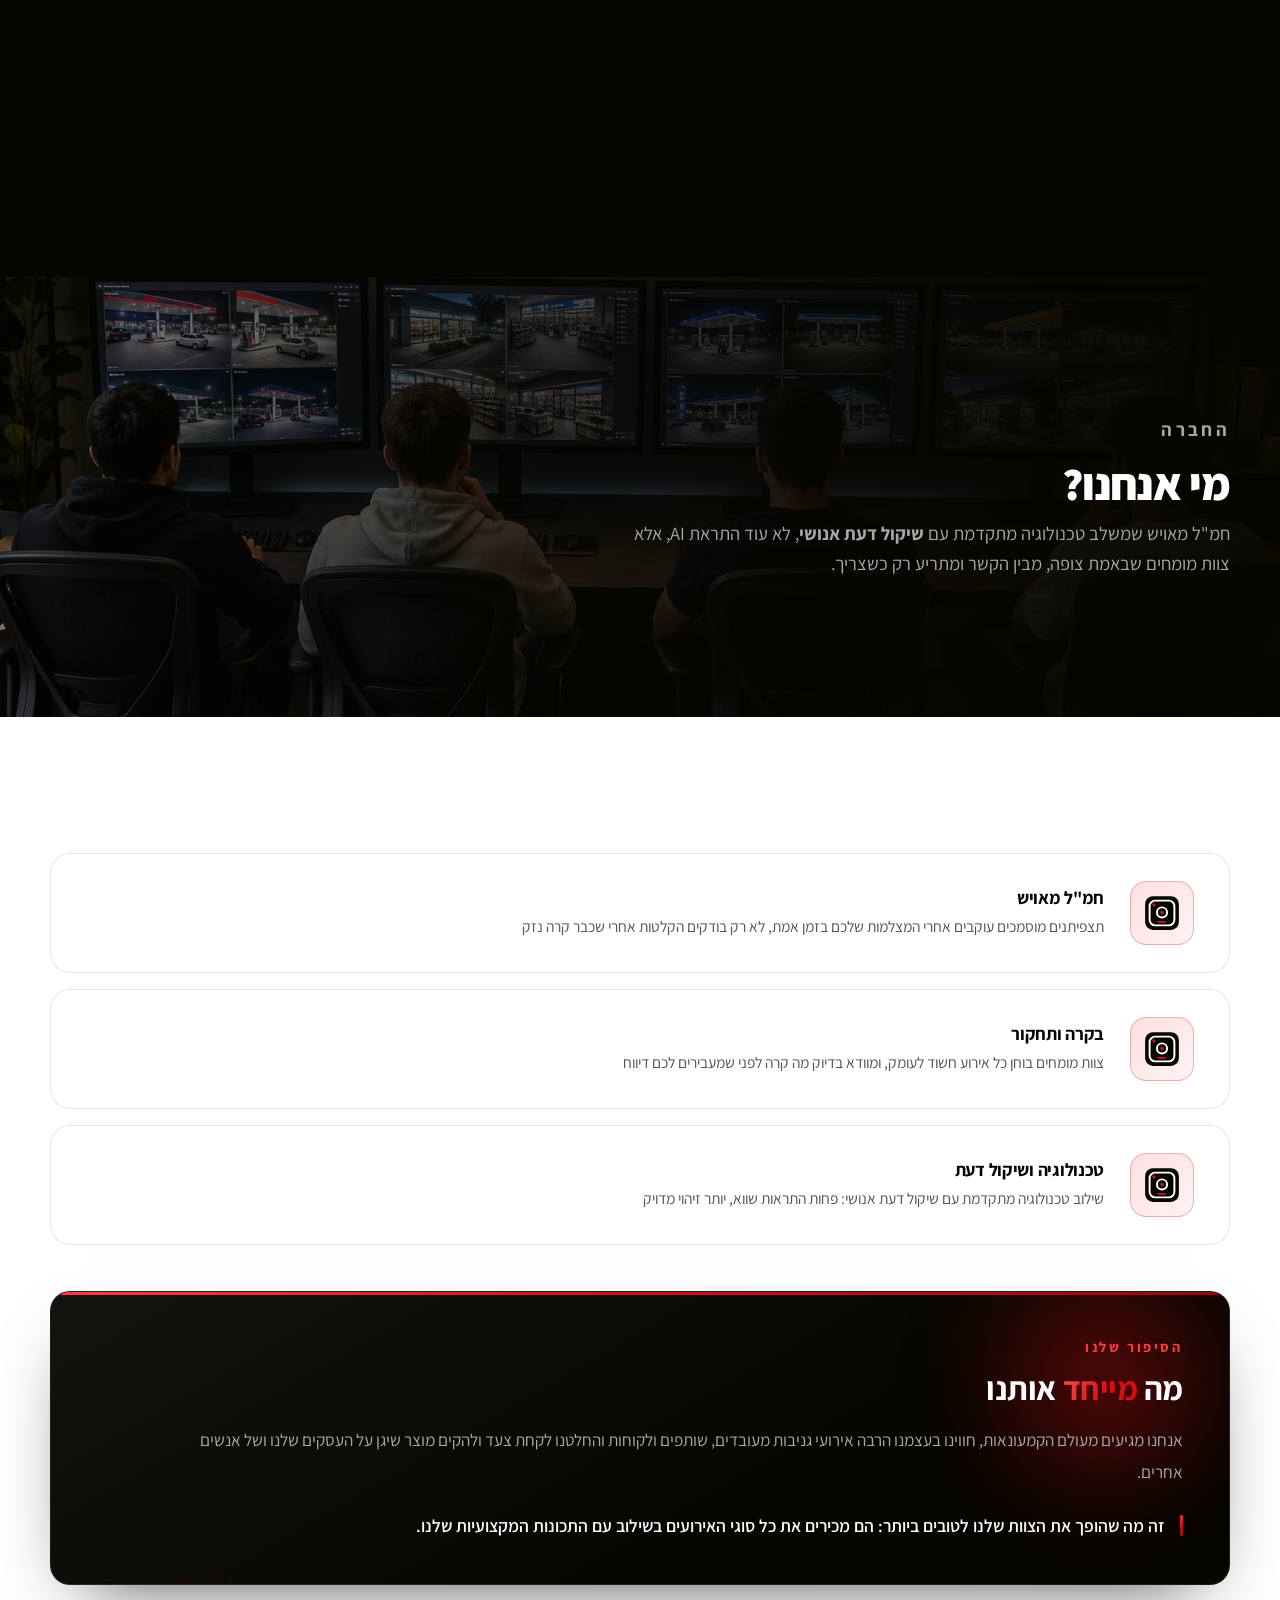
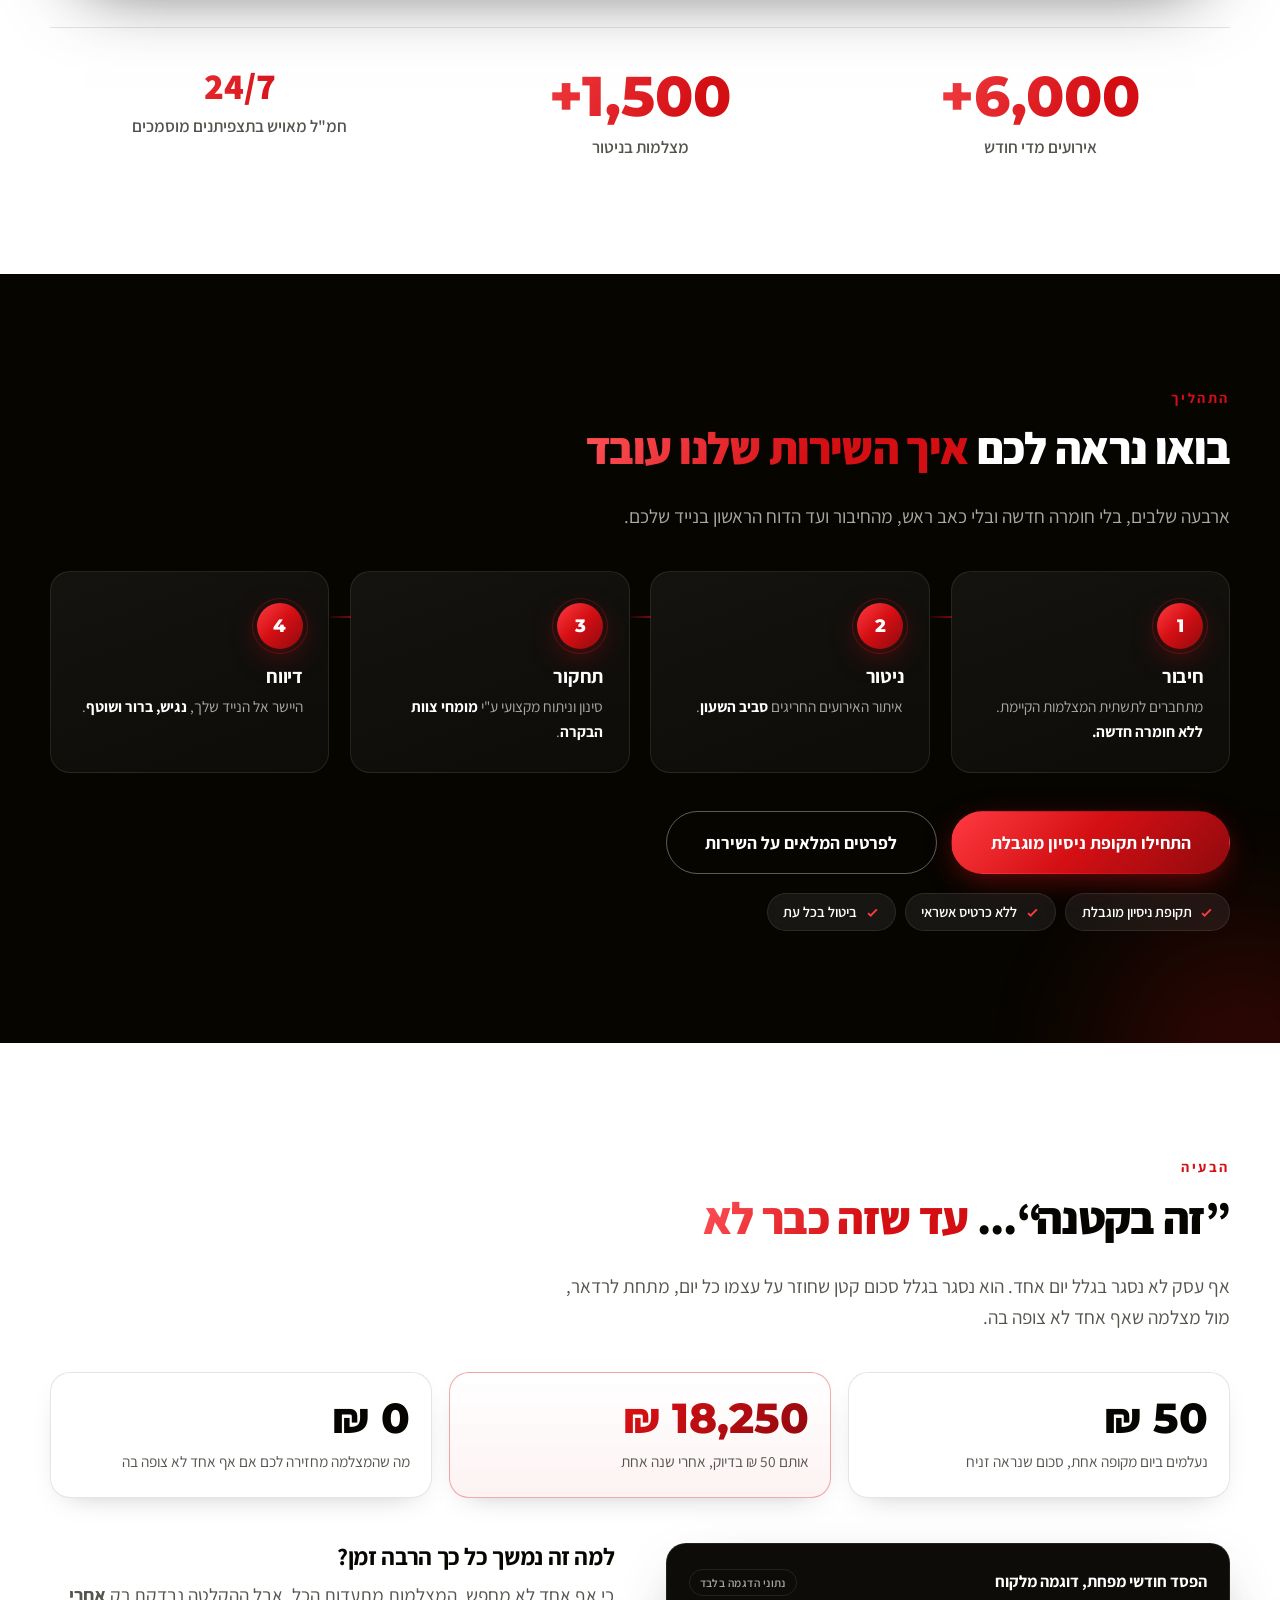
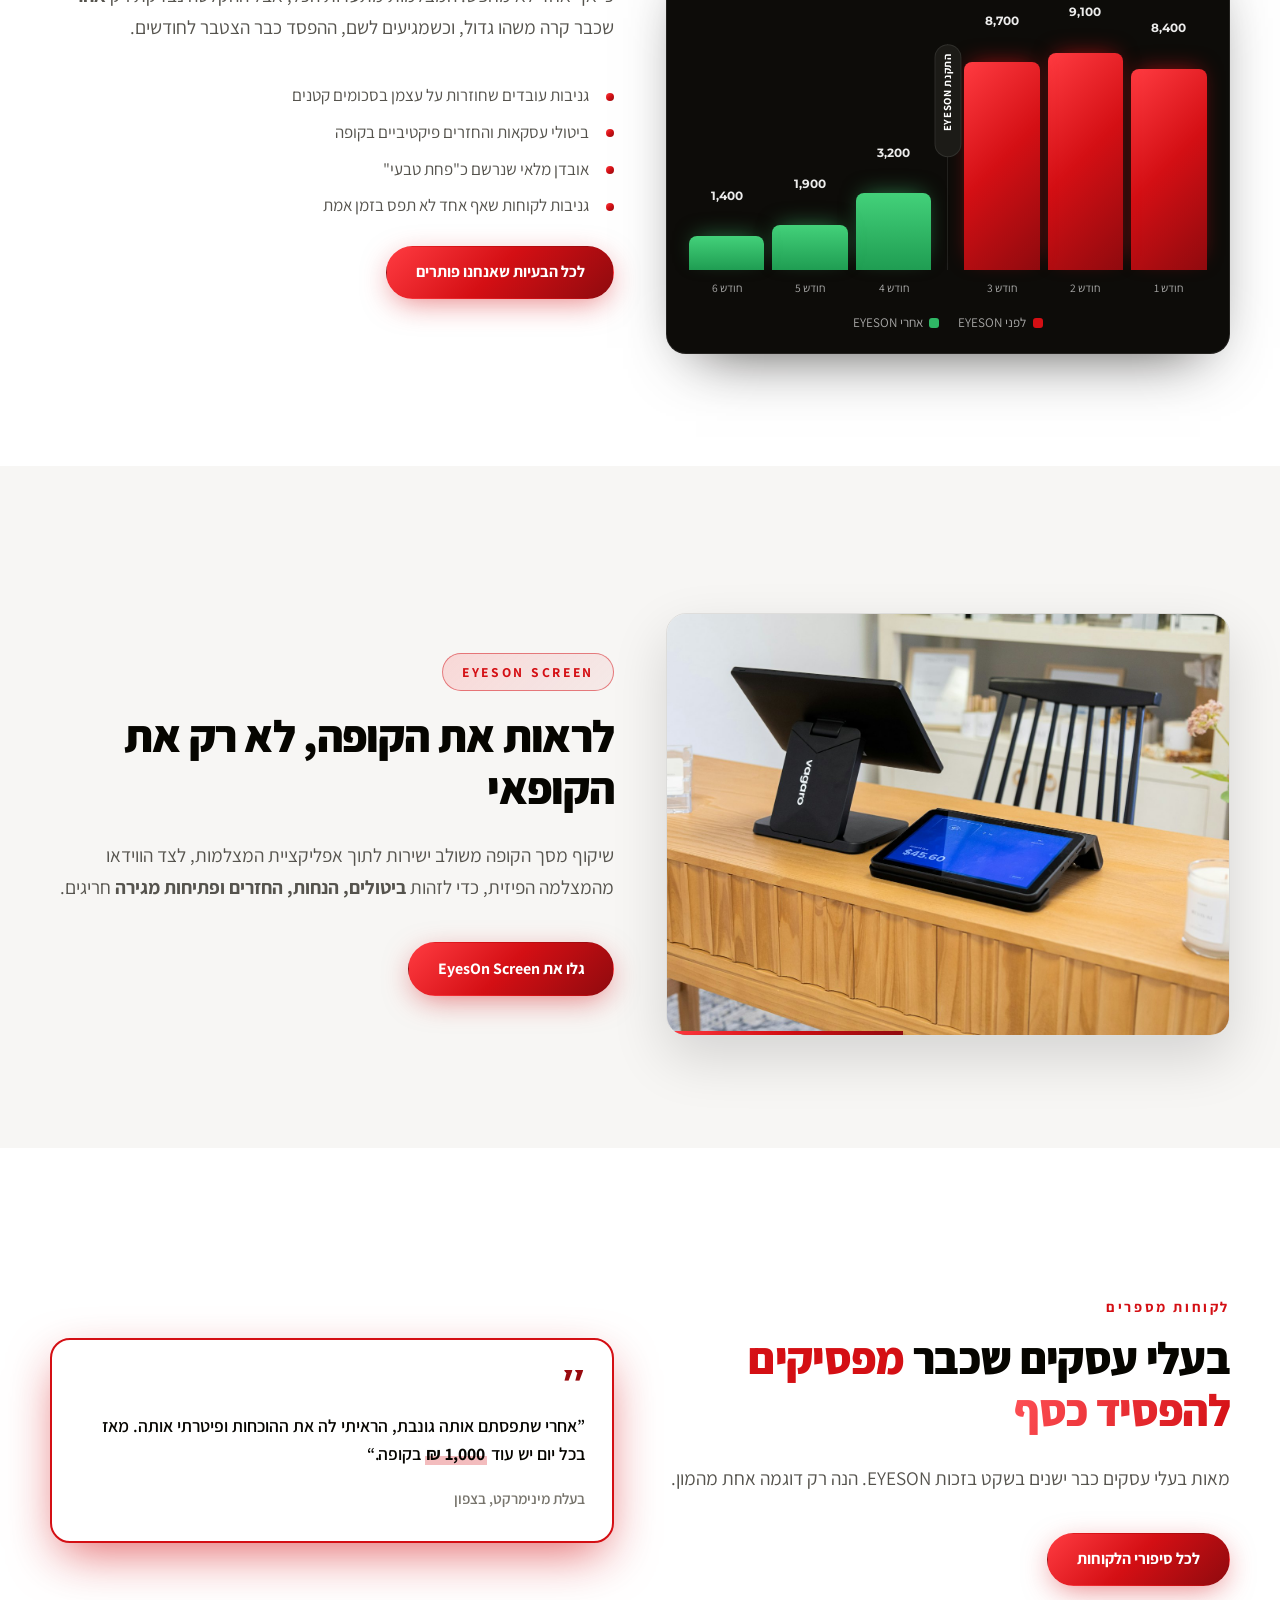
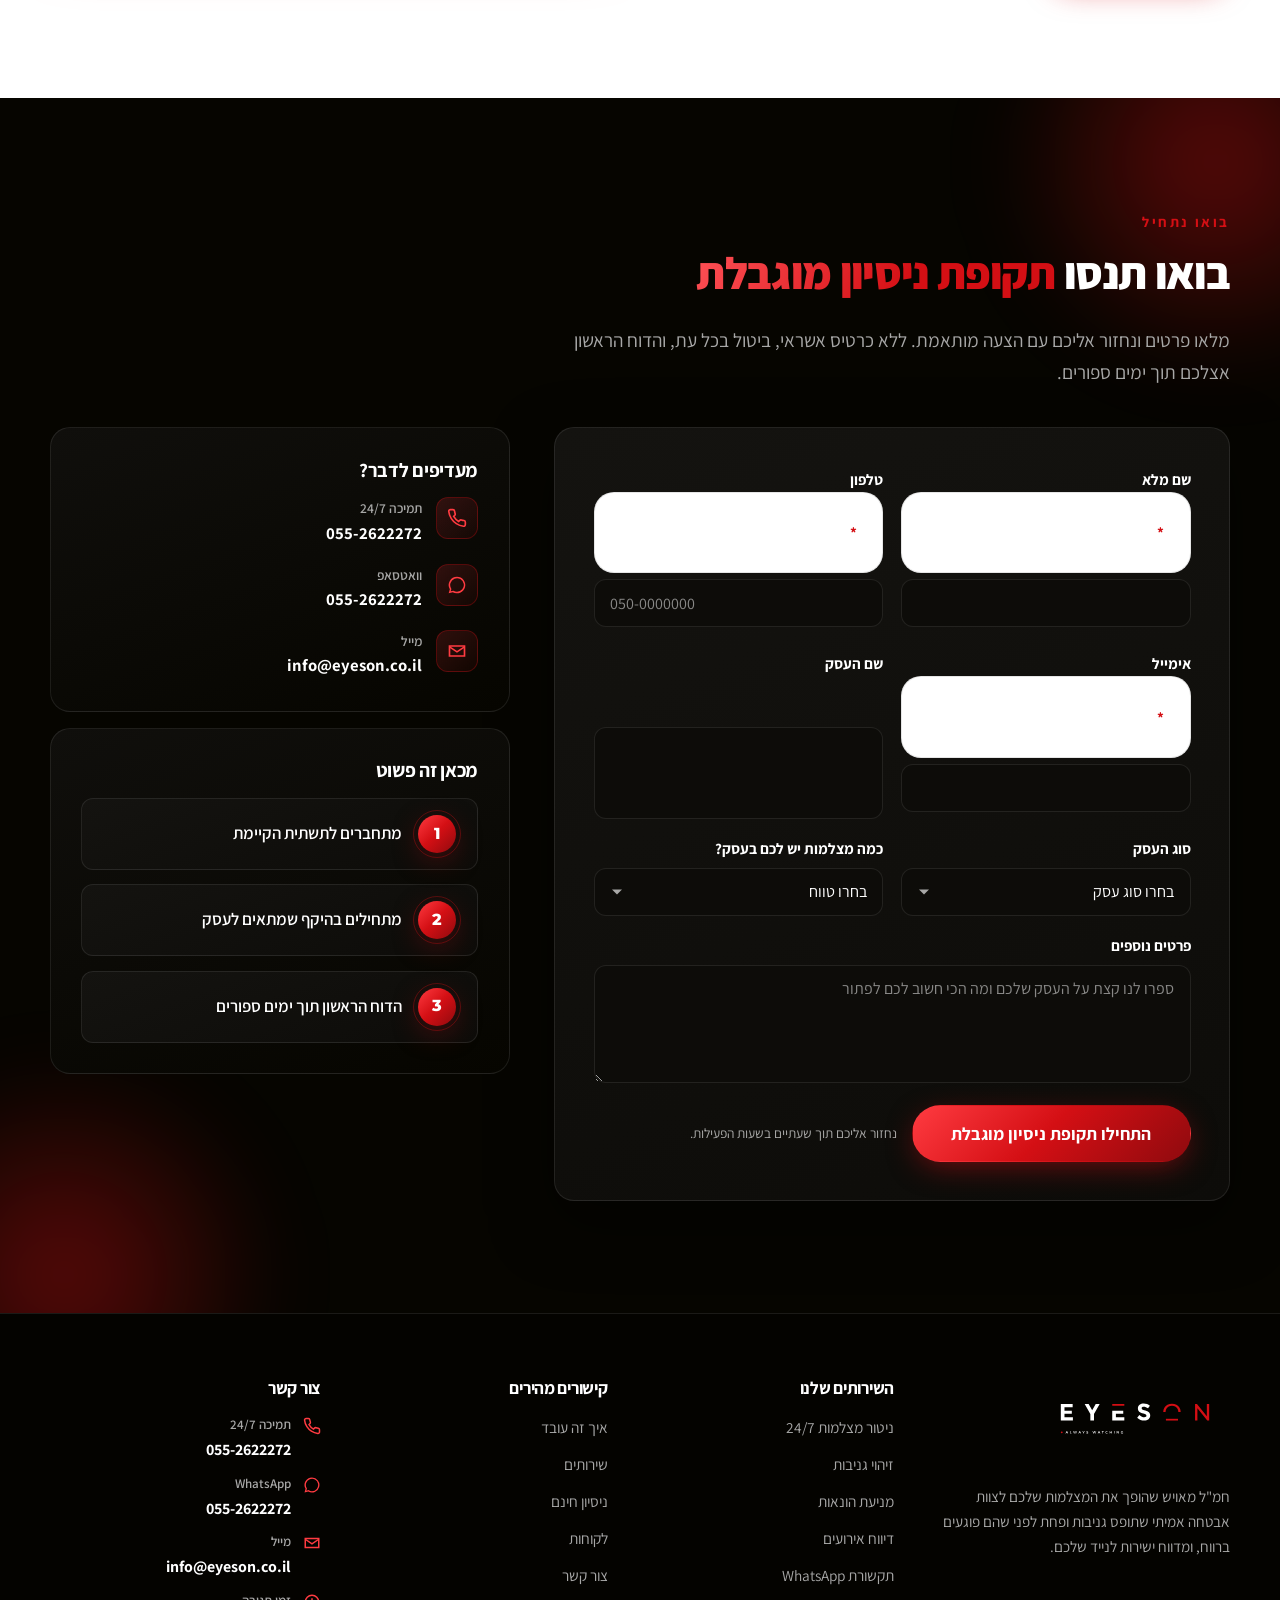
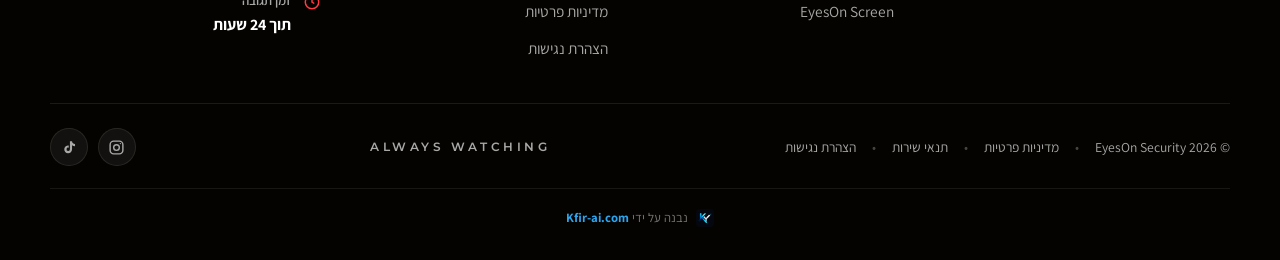
==== commit a8b4f243: "Add content admin panel, build step and auth API The site's text now lives in content/site.json. bui" ====
--- a/index.html
+++ b/index.html
@@ -4,8 +4,8 @@
   <meta charset="UTF-8">
   <meta name="viewport" content="width=device-width, initial-scale=1.0">
 
-  <title>EYESON | תקופת ניסיון מוגבלת | חמ"ל ניטור מצלמות לעסקים</title>
-  <meta name="description" content="EYESON: חמ״ל מאויש שצופה במצלמות שלכם 24/7, מזהה גניבות ופחת ושולח דוח יומי לוואטסאפ. תקופת ניסיון מוגבלת, ללא כרטיס אשראי, התקנה תוך 24 שעות. מתחברים לתשתית הקיימת.">
+  <title data-cms="home.seo.title">EYESON | תקופת ניסיון מוגבלת | חמ"ל ניטור מצלמות לעסקים</title>
+  <meta name="description" data-cms-attr="content:home.seo.description" content="EYESON: חמ״ל מאויש שצופה במצלמות שלכם 24/7, מזהה גניבות ופחת ושולח דוח יומי לוואטסאפ. תקופת ניסיון מוגבלת, ללא כרטיס אשראי, התקנה תוך 24 שעות. מתחברים לתשתית הקיימת.">
   <meta property="og:title" content="EYESON | תקופת ניסיון מוגבלת | תמיד צופים">
   <meta property="og:description" content="המצלמות מתעדות הכל. אבל מי צופה ומזהה את מה שחשוב? צוות מומחים שמנטר, מתחקר ומדווח ישירות לנייד שלך.">
   <meta property="og:type" content="website">
@@ -24,27 +24,26 @@
 
   <!-- ================= FREE-TRIAL BAR ================= -->
   <div class="trial-bar">
-    🎯 תקופת ניסיון מוגבלת<span class="sep">·</span><a href="#contact">התחילו עכשיו</a>
+    <span data-cms="trialBar.emoji">🎯</span> <span data-cms="trialBar.text">תקופת ניסיון מוגבלת</span><span class="sep">·</span><a data-cms="trialBar.ctaText" data-cms-attr="href:trialBar.ctaHref" href="#contact">התחילו עכשיו</a>
   </div>
 
   <!-- ================= HEADER ================= -->
   <header class="site-header">
     <div class="header-inner">
       <a href="index.html" class="header-logo" aria-label="EYESON, לעמוד הבית">
-        <img src="assets/logos/EyesOn_cleanlogos_noslogen-02.svg" alt="EYESON" width="180" height="76">
-        <span class="header-slogan latin" aria-hidden="true">ALWAYS WATCHING</span>
+        <img src="assets/logos/EyesOn_cleanlogos_noslogen-02.svg" data-cms-attr="alt:contact.brandName" alt="EYESON" width="180" height="76">
+        <span class="header-slogan latin" aria-hidden="true" data-cms="contact.slogan">ALWAYS WATCHING</span>
       </a>
 
       <nav class="main-nav" id="mainNav" aria-label="ניווט ראשי">
-        <a href="index.html" aria-current="page">בית</a>
-        <a href="service.html">השירות</a>
-        <a href="#how">איך זה עובד</a>
-        <a href="screen.html">EyesOn Screen</a>
-        <a href="clients.html">לקוחות</a>
-        <a href="contact.html">צור קשר</a>
+        <a data-cms="nav.0.label" data-cms-attr="href:nav.0.href" href="index.html" aria-current="page">בית</a>
+        <a data-cms="nav.1.label" data-cms-attr="href:nav.1.href" href="service.html">השירות</a>
+        <a data-cms="nav.2.label" data-cms-attr="href:nav.2.href" href="screen.html">EyesOn Screen</a>
+        <a data-cms="nav.3.label" data-cms-attr="href:nav.3.href" href="clients.html">לקוחות</a>
+        <a data-cms="nav.4.label" data-cms-attr="href:nav.4.href" href="contact.html">צור קשר</a>
       </nav>
 
-      <a class="btn btn-primary header-cta" href="#contact">נסו בתקופת ניסיון מוגבלת</a>
+      <a class="btn btn-primary header-cta" data-cms="headerCta.label" data-cms-attr="href:headerCta.href" href="#contact">נסו בתקופת ניסיון מוגבלת</a>
 
       <button class="nav-toggle" id="navToggle" aria-label="פתיחת תפריט" aria-expanded="false" aria-controls="mainNav">
         <span></span><span></span><span></span>
@@ -64,20 +63,19 @@
     <div class="hero-scrub-wrapper" id="heroScrub" data-frame-count="30">
       <section class="hero hero-fullbleed section-dark" aria-label="EYESON, תמיד צופים">
         <img class="hero-bg" id="heroScrubImg" src="assets/hero/frames/frame-001.jpg" alt="">
-        <span class="rec-badge hero-rec"><span class="rec-dot"></span>REC · CAM 04</span>
+        <span class="rec-badge hero-rec"><span class="rec-dot"></span><span data-cms="home.hero.recBadge">REC · CAM 04</span></span>
 
         <div class="container hero-inner-full">
           <div class="hero-copy reveal">
-            <h1>המצלמות שלך מתעדות הכל.<br><span class="accent-grad">אנחנו אלה שצופים.</span></h1>
-            <p class="hero-sub">מומחי מעקב מקצועיים מנטרים את המצלמות שלך&nbsp;<strong>24/7</strong>, מזהים גניבות והונאות בדיוק מקצועי. קבלו דוחות מיידיים על אירועים ושקט נפשי מלא.</p>
+            <h1><span data-cms="home.hero.titleLine1">המצלמות שלך מתעדות הכל.</span><br><span class="accent-grad" data-cms="home.hero.titleLine2">אנחנו אלה שצופים.</span></h1>
+            <p class="hero-sub" data-cms="home.hero.subtitle">מומחי מעקב מקצועיים מנטרים את המצלמות שלך <strong>עד 24/7</strong>, מזהים גניבות והונאות בדיוק מקצועי. קבלו דוחות מיידיים על אירועים ושקט נפשי מלא.</p>
             <div class="hero-actions">
-              <a class="btn btn-primary btn-lg" href="#contact">התחילו תקופת ניסיון מוגבלת</a>
-              <a class="btn btn-ghost btn-lg" href="#how">איך זה עובד?</a>
+              <a class="btn btn-primary btn-lg" data-cms="home.hero.primaryCta.label" data-cms-attr="href:home.hero.primaryCta.href" href="#contact">התחילו תקופת ניסיון מוגבלת</a>
+              <a class="btn btn-ghost btn-lg" data-cms="home.hero.secondaryCta.label" data-cms-attr="href:home.hero.secondaryCta.href" href="#how">איך זה עובד?</a>
             </div>
             <ul class="trust-chips">
-              <li><svg viewBox="0 0 24 24" fill="none" stroke="currentColor" stroke-width="3"><path d="m5 13 4 4L19 7"/></svg>ללא כרטיס אשראי</li>
-              <li><svg viewBox="0 0 24 24" fill="none" stroke="currentColor" stroke-width="3"><path d="m5 13 4 4L19 7"/></svg>ביטול בכל עת</li>
-              <li><svg viewBox="0 0 24 24" fill="none" stroke="currentColor" stroke-width="3"><path d="m5 13 4 4L19 7"/></svg>התקנה תוך 24 שעות</li>
+              <li><svg viewBox="0 0 24 24" fill="none" stroke="currentColor" stroke-width="3"><path d="m5 13 4 4L19 7"/></svg><span data-cms="home.hero.chips.0">ביטול בכל עת</span></li>
+              <li><svg viewBox="0 0 24 24" fill="none" stroke="currentColor" stroke-width="3"><path d="m5 13 4 4L19 7"/></svg><span data-cms="home.hero.chips.1">התקנה תוך 24 שעות</span></li>
             </ul>
           </div>
         </div>
@@ -86,12 +84,12 @@
 
     <!-- ================= WHO WE ARE — image band ================= -->
     <section class="media-band">
-      <img class="band-bg" src="assets/images/control-room-team.jpg" alt="">
+      <img class="band-bg" data-cms-attr="src:home.band.image" src="assets/images/control-room-team.jpg" alt="">
       <div class="container">
         <div class="band-copy reveal">
-          <p class="kicker">החברה</p>
-          <h2>מי אנחנו?</h2>
-          <p>חמ"ל מאויש שמשלב טכנולוגיה מתקדמת עם <strong>שיקול דעת אנושי</strong>, לא עוד התראת AI, אלא צוות מומחים שבאמת צופה, מבין הקשר ומתריע רק כשצריך.</p>
+          <p class="kicker" data-cms="home.band.kicker">החברה</p>
+          <h2 data-cms="home.band.title">מי אנחנו?</h2>
+          <p data-cms="home.band.text">חמ"ל מאויש שמשלב טכנולוגיה מתקדמת עם <strong>שיקול דעת אנושי</strong>, לא עוד התראת AI, אלא צוות מומחים שבאמת צופה, מבין הקשר ומתריע רק כשצריך.</p>
         </div>
       </div>
     </section>
@@ -104,8 +102,8 @@
               <img src="assets/favicon.svg" alt="" width="34" height="34">
             </div>
             <div class="card-text">
-              <h3>בקרה ותחקור</h3>
-              <p>צוות מומחים בוחן כל אירוע חשוד לעומק, ומוודא בדיוק מה קרה לפני שמעבירים לכם דיווח</p>
+              <h3 data-cms="home.aboutCards.0.title">חמ"ל מאויש</h3>
+              <p data-cms="home.aboutCards.0.text">תצפיתנים מוסמכים עוקבים אחרי המצלמות שלכם בזמן אמת, לא רק בודקים הקלטות אחרי שכבר קרה נזק</p>
             </div>
             <img class="card-logo" src="assets/logos/EyesOn_cleanlogos_noslogen-03.svg" alt="" aria-hidden="true">
           </article>
@@ -114,8 +112,8 @@
               <img src="assets/favicon.svg" alt="" width="34" height="34">
             </div>
             <div class="card-text">
-              <h3>חמ"ל מאויש</h3>
-              <p>תצפיתנים מוסמכים עוקבים אחרי המצלמות שלכם בזמן אמת, לא רק בודקים הקלטות אחרי שכבר קרה נזק</p>
+              <h3 data-cms="home.aboutCards.1.title">בקרה ותחקור</h3>
+              <p data-cms="home.aboutCards.1.text">צוות מומחים בוחן כל אירוע חשוד לעומק, ומוודא בדיוק מה קרה לפני שמעבירים לכם דיווח</p>
             </div>
             <img class="card-logo" src="assets/logos/EyesOn_cleanlogos_noslogen-03.svg" alt="" aria-hidden="true">
           </article>
@@ -124,25 +122,36 @@
               <img src="assets/favicon.svg" alt="" width="34" height="34">
             </div>
             <div class="card-text">
-              <h3>טכנולוגיה ושיקול דעת</h3>
-              <p>שילוב טכנולוגיה מתקדמת עם שיקול דעת אנושי: פחות התראות שווא, יותר זיהוי מדויק</p>
+              <h3 data-cms="home.aboutCards.2.title">טכנולוגיה ושיקול דעת</h3>
+              <p data-cms="home.aboutCards.2.text">שילוב טכנולוגיה מתקדמת עם שיקול דעת אנושי: פחות התראות שווא, יותר זיהוי מדויק</p>
             </div>
             <img class="card-logo" src="assets/logos/EyesOn_cleanlogos_noslogen-03.svg" alt="" aria-hidden="true">
           </article>
         </div>
 
+        <div class="edge reveal delay-1">
+          <span class="edge-glow" aria-hidden="true"></span>
+          <img class="edge-mark" src="assets/logos/EyesOn_cleanlogos_noslogen-03.svg" alt="" aria-hidden="true">
+          <div class="edge-body">
+            <p class="kicker" data-cms="home.edge.kicker">הסיפור שלנו</p>
+            <h3><span data-cms="home.edge.titleBefore">מה</span> <span class="accent-grad" data-cms="home.edge.titleAccent">מייחד</span> <span data-cms="home.edge.titleAfter">אותנו</span></h3>
+            <p class="edge-lead" data-cms="home.edge.lead">אנחנו מגיעים מעולם הקמעונאות, חווינו בעצמנו הרבה אירועי גניבות מעובדים, שותפים ולקוחות והחלטנו לקחת צעד ולהקים מוצר שיגן על העסקים שלנו ושל אנשים אחרים.</p>
+            <p class="edge-punch" data-cms="home.edge.punch">זה מה שהופך את הצוות שלנו לטובים ביותר: הם מכירים את כל סוגי האירועים בשילוב עם התכונות המקצועיות שלנו.</p>
+          </div>
+        </div>
+
         <div class="stats reveal delay-1">
           <div class="stat">
-            <span class="stat-num" data-count="6000" data-prefix="+">+6,000</span>
-            <span class="stat-label">אירועים מדי חודש</span>
+            <span class="stat-num" data-count="6000" data-prefix="+" data-cms-attr="data-count:home.stats.0.value;data-prefix:home.stats.0.prefix">+6,000</span>
+            <span class="stat-label" data-cms="home.stats.0.label">אירועים מדי חודש</span>
           </div>
           <div class="stat">
-            <span class="stat-num" data-count="1500" data-prefix="+">+1,500</span>
-            <span class="stat-label">מצלמות בניטור</span>
+            <span class="stat-num" data-count="1500" data-prefix="+" data-cms-attr="data-count:home.stats.1.value;data-prefix:home.stats.1.prefix">+1,500</span>
+            <span class="stat-label" data-cms="home.stats.1.label">מצלמות בניטור</span>
           </div>
           <div class="stat">
-            <span class="stat-num stat-text">24/7</span>
-            <span class="stat-label">חמ"ל מאויש בתצפיתנים מוסמכים</span>
+            <span class="stat-num stat-text" data-cms="home.stats.2.text">24/7</span>
+            <span class="stat-label" data-cms="home.stats.2.label">חמ"ל מאויש בתצפיתנים מוסמכים</span>
           </div>
         </div>
       </div>
@@ -152,41 +161,41 @@
     <section class="section section-dark" id="how">
       <div class="arc arc-4" aria-hidden="true"></div>
       <div class="container">
-        <p class="kicker reveal">התהליך</p>
-        <h2 class="reveal">בואו נראה לכם <span class="accent-grad">איך השירות שלנו עובד</span></h2>
-        <p class="section-sub reveal">ארבעה שלבים, בלי חומרה חדשה ובלי כאב ראש, מהחיבור ועד הדוח הראשון בנייד שלכם.</p>
+        <p class="kicker reveal" data-cms="home.process.kicker">התהליך</p>
+        <h2 class="reveal"><span data-cms="home.process.titleBefore">בואו נראה לכם</span> <span class="accent-grad" data-cms="home.process.titleAccent">איך השירות שלנו עובד</span></h2>
+        <p class="section-sub reveal" data-cms="home.process.subtitle">ארבעה שלבים, בלי חומרה חדשה ובלי כאב ראש, מהחיבור ועד הדוח הראשון בנייד שלכם.</p>
 
         <ol class="steps reveal delay-1">
           <li class="step">
             <span class="step-num">1</span>
-            <h3>חיבור</h3>
-            <p>מתחברים לתשתית המצלמות הקיימת. <strong>ללא חומרה חדשה.</strong></p>
+            <h3 data-cms="home.process.steps.0.title">חיבור</h3>
+            <p data-cms="home.process.steps.0.text">מתחברים לתשתית המצלמות הקיימת. <strong>ללא חומרה חדשה.</strong></p>
           </li>
           <li class="step">
             <span class="step-num">2</span>
-            <h3>ניטור</h3>
-            <p>איתור האירועים החריגים <strong>סביב השעון</strong>.</p>
+            <h3 data-cms="home.process.steps.1.title">ניטור</h3>
+            <p data-cms="home.process.steps.1.text">איתור האירועים החריגים <strong>סביב השעון</strong>.</p>
           </li>
           <li class="step">
             <span class="step-num">3</span>
-            <h3>תחקור</h3>
-            <p>סינון וניתוח מקצועי ע"י <strong>מומחי צוות הבקרה</strong>.</p>
+            <h3 data-cms="home.process.steps.2.title">תחקור</h3>
+            <p data-cms="home.process.steps.2.text">סינון וניתוח מקצועי ע"י <strong>מומחי צוות הבקרה</strong>.</p>
           </li>
           <li class="step">
             <span class="step-num">4</span>
-            <h3>דיווח</h3>
-            <p>היישר אל הנייד שלך, <strong>נגיש, ברור ושוטף</strong>.</p>
+            <h3 data-cms="home.process.steps.3.title">דיווח</h3>
+            <p data-cms="home.process.steps.3.text">היישר אל הנייד שלך, <strong>נגיש, ברור ושוטף</strong>.</p>
           </li>
         </ol>
 
         <div class="hero-actions reveal delay-2" style="margin-top:2.4rem;">
-          <a class="btn btn-primary btn-lg" href="#contact">התחילו תקופת ניסיון מוגבלת</a>
+          <a class="btn btn-primary btn-lg" data-cms="home.hero.primaryCta.label" data-cms-attr="href:home.hero.primaryCta.href" href="#contact">התחילו תקופת ניסיון מוגבלת</a>
           <a class="btn btn-ghost btn-lg" href="service.html">לפרטים המלאים על השירות</a>
         </div>
         <ul class="trust-chips reveal delay-2" style="margin-top:1.2rem;">
           <li><svg viewBox="0 0 24 24" fill="none" stroke="currentColor" stroke-width="3"><path d="m5 13 4 4L19 7"/></svg>תקופת ניסיון מוגבלת</li>
           <li><svg viewBox="0 0 24 24" fill="none" stroke="currentColor" stroke-width="3"><path d="m5 13 4 4L19 7"/></svg>ללא כרטיס אשראי</li>
-          <li><svg viewBox="0 0 24 24" fill="none" stroke="currentColor" stroke-width="3"><path d="m5 13 4 4L19 7"/></svg>ביטול בכל עת</li>
+          <li><svg viewBox="0 0 24 24" fill="none" stroke="currentColor" stroke-width="3"><path d="m5 13 4 4L19 7"/></svg><span data-cms="home.hero.chips.0">ביטול בכל עת</span></li>
         </ul>
       </div>
     </section>
@@ -201,43 +210,43 @@
     <section class="section section-light" id="problem-teaser">
       <div class="container">
         <div class="reveal shrink-head">
-          <p class="kicker">הבעיה</p>
-          <h2>"זה בקטנה"... <span class="accent-grad">עד שזה כבר לא</span></h2>
-          <p class="section-sub">אף עסק לא נסגר בגלל יום אחד. הוא נסגר בגלל סכום קטן שחוזר על עצמו כל יום, מתחת לרדאר, מול מצלמה שאף אחד לא צופה בה.</p>
+          <p class="kicker" data-cms="home.shrink.kicker">הבעיה</p>
+          <h2><bdi data-cms="home.shrink.titleQuote">”זה בקטנה“...</bdi> <span class="accent-grad" data-cms="home.shrink.titleAccent">עד שזה כבר לא</span></h2>
+          <p class="section-sub" data-cms="home.shrink.subtitle">אף עסק לא נסגר בגלל יום אחד. הוא נסגר בגלל סכום קטן שחוזר על עצמו כל יום, מתחת לרדאר, מול מצלמה שאף אחד לא צופה בה.</p>
         </div>
 
         <ul class="shrink-stats reveal delay-1">
           <li>
-            <span class="shrink-num">50 ₪</span>
-            <span class="shrink-cap">נעלמים ביום מקופה אחת, סכום שנראה זניח</span>
+            <span class="shrink-num" data-cms="home.shrink.stats.0.value">50 ₪</span>
+            <span class="shrink-cap" data-cms="home.shrink.stats.0.caption">נעלמים ביום מקופה אחת, סכום שנראה זניח</span>
           </li>
           <li class="is-alert">
-            <span class="shrink-num">18,250 ₪</span>
-            <span class="shrink-cap">אותם 50 ₪ בדיוק, אחרי שנה אחת</span>
+            <span class="shrink-num" data-cms="home.shrink.stats.1.value">18,250 ₪</span>
+            <span class="shrink-cap" data-cms="home.shrink.stats.1.caption">אותם 50 ₪ בדיוק, אחרי שנה אחת</span>
           </li>
           <li>
-            <span class="shrink-num">0 ₪</span>
-            <span class="shrink-cap">מה שהמצלמה מחזירה לכם אם אף אחד לא צופה בה</span>
+            <span class="shrink-num" data-cms="home.shrink.stats.2.value">0 ₪</span>
+            <span class="shrink-cap" data-cms="home.shrink.stats.2.caption">מה שהמצלמה מחזירה לכם אם אף אחד לא צופה בה</span>
           </li>
         </ul>
 
         <div class="split shrink-split">
           <figure class="chart-card reveal">
             <figcaption>
-              <span class="chart-title">הפסד חודשי מפחת, דוגמה מלקוח</span>
-              <span class="chart-note">נתוני הדגמה בלבד</span>
+              <span class="chart-title" data-cms="home.shrink.chart.title">הפסד חודשי מפחת, דוגמה מלקוח</span>
+              <span class="chart-note" data-cms="home.shrink.chart.note">נתוני הדגמה בלבד</span>
             </figcaption>
 
             <div class="chart" role="img"
                  aria-label="גרף עמודות הממחיש הפסד חודשי מפחת: בשלושת החודשים לפני EYESON כ-8,400 ,9,100 ו-8,700 שקלים בחודש; בשלושת החודשים אחרי ההתקנה כ-3,200 ,1,900 ו-1,400 שקלים בחודש.">
               <div class="chart-bars">
-                <div class="chart-bar" style="--h:88%"><span class="chart-val">8,400</span><span class="chart-fill"></span><span class="chart-x">חודש 1</span></div>
-                <div class="chart-bar" style="--h:96%"><span class="chart-val">9,100</span><span class="chart-fill"></span><span class="chart-x">חודש 2</span></div>
-                <div class="chart-bar" style="--h:92%"><span class="chart-val">8,700</span><span class="chart-fill"></span><span class="chart-x">חודש 3</span></div>
-                <div class="chart-split" aria-hidden="true"><span>התקנת EYESON</span></div>
-                <div class="chart-bar is-after" style="--h:34%"><span class="chart-val">3,200</span><span class="chart-fill"></span><span class="chart-x">חודש 4</span></div>
-                <div class="chart-bar is-after" style="--h:20%"><span class="chart-val">1,900</span><span class="chart-fill"></span><span class="chart-x">חודש 5</span></div>
-                <div class="chart-bar is-after" style="--h:15%"><span class="chart-val">1,400</span><span class="chart-fill"></span><span class="chart-x">חודש 6</span></div>
+                <div class="chart-bar" data-cms-attr="style:home.shrink.chart.bars.0.style" style="--h:89%"><span class="chart-val" data-cms="home.shrink.chart.bars.0.value">8,400</span><span class="chart-fill"></span><span class="chart-x" data-cms="home.shrink.chart.bars.0.label">חודש 1</span></div>
+                <div class="chart-bar" data-cms-attr="style:home.shrink.chart.bars.1.style" style="--h:96%"><span class="chart-val" data-cms="home.shrink.chart.bars.1.value">9,100</span><span class="chart-fill"></span><span class="chart-x" data-cms="home.shrink.chart.bars.1.label">חודש 2</span></div>
+                <div class="chart-bar" data-cms-attr="style:home.shrink.chart.bars.2.style" style="--h:92%"><span class="chart-val" data-cms="home.shrink.chart.bars.2.value">8,700</span><span class="chart-fill"></span><span class="chart-x" data-cms="home.shrink.chart.bars.2.label">חודש 3</span></div>
+                <div class="chart-split" aria-hidden="true"><span data-cms="home.shrink.chart.splitLabel">התקנת EYESON</span></div>
+                <div class="chart-bar is-after" data-cms-attr="style:home.shrink.chart.bars.3.style" style="--h:34%"><span class="chart-val" data-cms="home.shrink.chart.bars.3.value">3,200</span><span class="chart-fill"></span><span class="chart-x" data-cms="home.shrink.chart.bars.3.label">חודש 4</span></div>
+                <div class="chart-bar is-after" data-cms-attr="style:home.shrink.chart.bars.4.style" style="--h:20%"><span class="chart-val" data-cms="home.shrink.chart.bars.4.value">1,900</span><span class="chart-fill"></span><span class="chart-x" data-cms="home.shrink.chart.bars.4.label">חודש 5</span></div>
+                <div class="chart-bar is-after" data-cms-attr="style:home.shrink.chart.bars.5.style" style="--h:15%"><span class="chart-val" data-cms="home.shrink.chart.bars.5.value">1,400</span><span class="chart-fill"></span><span class="chart-x" data-cms="home.shrink.chart.bars.5.label">חודש 6</span></div>
               </div>
             </div>
 
@@ -290,7 +299,7 @@
             <a class="btn btn-primary" href="clients.html">לכל סיפורי הלקוחות</a>
           </div>
           <figure class="quote-card card featured reveal delay-1">
-            <blockquote>"אחרי שתפסתם אותה גונבת, הראיתי לה את ההוכחות ופיטרתי אותה. מאז בכל יום יש עוד <mark class="hl">1,000 ₪</mark> בקופה."</blockquote>
+            <blockquote>”אחרי שתפסתם אותה גונבת, הראיתי לה את ההוכחות ופיטרתי אותה. מאז בכל יום יש עוד <mark class="hl">1,000 ₪</mark> בקופה.“</blockquote>
             <figcaption>בעלת מינימרקט, בצפון</figcaption>
           </figure>
         </div>
@@ -307,7 +316,9 @@
         <p class="section-sub reveal">מלאו פרטים ונחזור אליכם עם הצעה מותאמת. ללא כרטיס אשראי, ביטול בכל עת, והדוח הראשון אצלכם תוך ימים ספורים.</p>
 
         <div class="contact-grid">
-          <form class="form-card contact-form reveal" novalidate>
+          <form class="form-card contact-form reveal" novalidate
+                data-contact-email="info@eyeson.co.il"
+                data-cms-attr="data-contact-email:contact.email">
             <div class="form-grid">
               <div class="field">
                 <label for="h-fullName">שם מלא <span class="req">*</span></label>
@@ -371,15 +382,15 @@
               <ul class="contact-list">
                 <li>
                   <span class="ci" aria-hidden="true"><svg viewBox="0 0 24 24" fill="none" stroke="currentColor" stroke-width="2"><path d="M22 16.9v3a2 2 0 0 1-2.2 2 19.8 19.8 0 0 1-8.6-3.1 19.5 19.5 0 0 1-6-6 19.8 19.8 0 0 1-3.1-8.7A2 2 0 0 1 4.1 2h3a2 2 0 0 1 2 1.7c.1 1 .3 2 .7 3a2 2 0 0 1-.5 2.1L8 10.1a16 16 0 0 0 6 6l1.3-1.3a2 2 0 0 1 2.1-.5c1 .4 2 .6 3 .7a2 2 0 0 1 1.6 2Z"/></svg></span>
-                  <div><b>תמיכה 24/7</b><a href="tel:+972552622272">055-2622272</a></div>
+                  <div><b data-cms="contact.supportLabel">תמיכה 24/7</b><a data-cms="contact.phoneDisplay" data-cms-attr="href:contact.phoneHref" href="tel:+972552622272">055-2622272</a></div>
                 </li>
                 <li>
                   <span class="ci" aria-hidden="true"><svg viewBox="0 0 24 24" fill="currentColor"><path d="M12 2a10 10 0 0 0-8.6 15.1L2 22l5-1.3A10 10 0 1 0 12 2Zm0 18.2a8.2 8.2 0 0 1-4.2-1.2l-.3-.2-3 .8.8-2.9-.2-.3A8.2 8.2 0 1 1 12 20.2Z"/></svg></span>
-                  <div><b>וואטסאפ</b><a href="https://wa.me/972552622272" target="_blank" rel="noopener">055-2622272</a></div>
+                  <div><b>וואטסאפ</b><a data-cms="contact.phoneDisplay" data-cms-attr="href:contact.whatsappUrl" href="https://wa.me/972552622272" target="_blank" rel="noopener">055-2622272</a></div>
                 </li>
                 <li>
                   <span class="ci" aria-hidden="true"><svg viewBox="0 0 24 24" fill="none" stroke="currentColor" stroke-width="2"><path d="M3 6h18v12H3z"/><path d="m3 7 9 6 9-6"/></svg></span>
-                  <div><b>מייל</b><a href="mailto:info@eyeson.co.il">info@eyeson.co.il</a></div>
+                  <div><b>מייל</b><a data-cms="contact.email" data-cms-attr="href:contact.emailHref" href="mailto:info@eyeson.co.il">info@eyeson.co.il</a></div>
                 </li>
               </ul>
             </div>
@@ -405,7 +416,7 @@
           <a href="index.html" aria-label="EYESON, לעמוד הבית">
             <img src="assets/logos/EyesOn_cleanlogos-02.svg" alt="EYESON ALWAYS WATCHING" width="190" height="80">
           </a>
-          <p>חמ"ל מאויש שהופך את המצלמות שלכם לצוות אבטחה אמיתי שתופס גניבות ופחת לפני שהם פוגעים ברווח, ומדווח ישירות לנייד שלכם.</p>
+          <p data-cms="footer.tagline">חמ"ל מאויש שהופך את המצלמות שלכם לצוות אבטחה אמיתי שתופס גניבות ופחת לפני שהם פוגעים ברווח, ומדווח ישירות לנייד שלכם.</p>
         </div>
 
         <div class="footer-col">
@@ -416,7 +427,7 @@
             <li><a href="service.html">מניעת הונאות</a></li>
             <li><a href="service.html">דיווח אירועים</a></li>
             <li><a href="service.html">תקשורת WhatsApp</a></li>
-            <li><a href="screen.html">EyesOn Screen</a></li>
+            <li><a data-cms="nav.2.label" data-cms-attr="href:nav.2.href" href="screen.html">EyesOn Screen</a></li>
           </ul>
         </div>
 
@@ -426,8 +437,8 @@
             <li><a href="index.html#how">איך זה עובד</a></li>
             <li><a href="service.html">שירותים</a></li>
             <li><a href="index.html#contact">ניסיון חינם</a></li>
-            <li><a href="clients.html">לקוחות</a></li>
-            <li><a href="contact.html">צור קשר</a></li>
+            <li><a data-cms="nav.3.label" data-cms-attr="href:nav.3.href" href="clients.html">לקוחות</a></li>
+            <li><a data-cms="nav.4.label" data-cms-attr="href:nav.4.href" href="contact.html">צור קשר</a></li>
             <li><a href="privacy.html">מדיניות פרטיות</a></li>
             <li><a href="accessibility.html">הצהרת נגישות</a></li>
           </ul>
@@ -438,19 +449,19 @@
           <ul class="footer-contact-list">
             <li>
               <span class="fi" aria-hidden="true"><svg viewBox="0 0 24 24" fill="none" stroke="currentColor" stroke-width="2"><path d="M22 16.9v3a2 2 0 0 1-2.2 2 19.8 19.8 0 0 1-8.6-3.1 19.5 19.5 0 0 1-6-6 19.8 19.8 0 0 1-3.1-8.7A2 2 0 0 1 4.1 2h3a2 2 0 0 1 2 1.7c.1 1 .3 2 .7 3a2 2 0 0 1-.5 2.1L8 10.1a16 16 0 0 0 6 6l1.3-1.3a2 2 0 0 1 2.1-.5c1 .4 2 .6 3 .7a2 2 0 0 1 1.6 2Z"/></svg></span>
-              <div><b>תמיכה 24/7</b><a href="tel:+972552622272">055-2622272</a></div>
+              <div><b data-cms="contact.supportLabel">תמיכה 24/7</b><a data-cms="contact.phoneDisplay" data-cms-attr="href:contact.phoneHref" href="tel:+972552622272">055-2622272</a></div>
             </li>
             <li>
               <span class="fi" aria-hidden="true"><svg viewBox="0 0 24 24" fill="currentColor"><path d="M12 2a10 10 0 0 0-8.6 15.1L2 22l5-1.3A10 10 0 1 0 12 2Zm0 18.2a8.2 8.2 0 0 1-4.2-1.2l-.3-.2-3 .8.8-2.9-.2-.3A8.2 8.2 0 1 1 12 20.2Z"/></svg></span>
-              <div><b>WhatsApp</b><a href="https://wa.me/972552622272" target="_blank" rel="noopener">055-2622272</a></div>
+              <div><b>WhatsApp</b><a data-cms="contact.phoneDisplay" data-cms-attr="href:contact.whatsappUrl" href="https://wa.me/972552622272" target="_blank" rel="noopener">055-2622272</a></div>
             </li>
             <li>
               <span class="fi" aria-hidden="true"><svg viewBox="0 0 24 24" fill="none" stroke="currentColor" stroke-width="2"><path d="M3 6h18v12H3z"/><path d="m3 7 9 6 9-6"/></svg></span>
-              <div><b>מייל</b><a href="mailto:info@eyeson.co.il">info@eyeson.co.il</a></div>
+              <div><b>מייל</b><a data-cms="contact.email" data-cms-attr="href:contact.emailHref" href="mailto:info@eyeson.co.il">info@eyeson.co.il</a></div>
             </li>
             <li>
               <span class="fi" aria-hidden="true"><svg viewBox="0 0 24 24" fill="none" stroke="currentColor" stroke-width="2"><circle cx="12" cy="12" r="9"/><path d="M12 7v5l3 2"/></svg></span>
-              <div><b>זמן תגובה</b><span class="val">תוך 24 שעות</span></div>
+              <div><b>זמן תגובה</b><span class="val" data-cms="contact.responseTime">תוך 24 שעות</span></div>
             </li>
           </ul>
         </div>
@@ -458,17 +469,17 @@
 
       <div class="footer-bottom">
         <p class="footer-legal">
-          <span>© <span class="js-year">2026</span> EyesOn Security</span>
+          <span>© <span class="js-year">2026</span> <span data-cms="contact.companyName">EyesOn Security</span></span>
           <span class="sep">•</span><a href="privacy.html">מדיניות פרטיות</a>
           <span class="sep">•</span><a href="terms.html">תנאי שירות</a>
           <span class="sep">•</span><a href="accessibility.html">הצהרת נגישות</a>
         </p>
         <p class="latin footer-tag">ALWAYS WATCHING</p>
         <div class="footer-social">
-          <a href="https://www.instagram.com/eyeson_israel" target="_blank" rel="noopener" aria-label="EYESON באינסטגרם">
+          <a data-cms-attr="href:contact.instagram" href="https://www.instagram.com/eyeson_israel" target="_blank" rel="noopener" aria-label="EYESON באינסטגרם">
             <svg viewBox="0 0 24 24" fill="none" stroke="currentColor" stroke-width="2"><rect x="3" y="3" width="18" height="18" rx="5"/><circle cx="12" cy="12" r="4"/><circle cx="17.5" cy="6.5" r="1" fill="currentColor" stroke="none"/></svg>
           </a>
-          <a href="https://www.tiktok.com/@eyeson_israel" target="_blank" rel="noopener" aria-label="EYESON בטיקטוק">
+          <a data-cms-attr="href:contact.tiktok" href="https://www.tiktok.com/@eyeson_israel" target="_blank" rel="noopener" aria-label="EYESON בטיקטוק">
             <svg viewBox="0 0 24 24" fill="currentColor"><path d="M16.6 5.8a4.3 4.3 0 0 1-1-2.8h-3v11.6a2.4 2.4 0 1 1-1.7-2.3V9.2a5.5 5.5 0 1 0 4.7 5.4V8.9a7.2 7.2 0 0 0 4.2 1.3V7.2a4.3 4.3 0 0 1-3.2-1.4Z"/></svg>
           </a>
         </div>
@@ -476,15 +487,15 @@
 
       <!-- built-by credit -->
       <p class="footer-credit">
-        <a href="https://kfir-ai.com" target="_blank" rel="noopener">
+        <a data-cms-attr="href:footer.credit.href" href="https://kfir-ai.com" target="_blank" rel="noopener">
           <img src="assets/kfir-ai-logo.png" alt="" width="18" height="18" loading="lazy">
-          <span>נבנה על ידי <strong>Kfir-ai.com</strong></span>
+          <span><span data-cms="footer.credit.text">נבנה על ידי</span> <strong data-cms="footer.credit.name">Kfir-ai.com</strong></span>
         </a>
       </p>
     </div>
   </footer>
 
-  <a class="whatsapp-fab" href="https://wa.me/972552622272" target="_blank" rel="noopener" aria-label="שלחו לנו הודעת וואטסאפ">
+  <a class="whatsapp-fab" data-cms-attr="href:contact.whatsappUrl" href="https://wa.me/972552622272" target="_blank" rel="noopener" aria-label="שלחו לנו הודעת וואטסאפ">
     <svg viewBox="0 0 24 24" width="26" height="26" aria-hidden="true"><path fill="currentColor" d="M12 2a10 10 0 0 0-8.6 15.1L2 22l5-1.3A10 10 0 1 0 12 2Zm0 18.2a8.2 8.2 0 0 1-4.2-1.2l-.3-.2-3 .8.8-2.9-.2-.3A8.2 8.2 0 1 1 12 20.2Zm4.6-6.1c-.3-.1-1.5-.7-1.7-.8-.2-.1-.4-.1-.6.1l-.8 1c-.1.2-.3.2-.5.1a6.7 6.7 0 0 1-3.3-2.9c-.3-.4 0-.5.1-.7l.4-.5c.1-.2.1-.3.2-.5v-.5L9.5 7c-.2-.5-.4-.4-.6-.4h-.5c-.2 0-.5.1-.7.3-.2.3-.9.9-.9 2.1s.9 2.4 1 2.6c.1.2 1.8 2.8 4.4 3.9.6.3 1.1.4 1.5.5.6.2 1.2.2 1.6.1.5-.1 1.5-.6 1.7-1.2.2-.6.2-1.1.2-1.2l-.6-.5Z"/></svg>
   </a>
 
--- a/css/styles.css
+++ b/css/styles.css
@@ -984,6 +984,132 @@
   transition: transform 0.3s var(--ease);
 }
 .whatsapp-fab:hover { transform: scale(1.1); }
+
+/* ---------- "מה מייחד אותנו" ----------
+   A dark panel dropped into the light section so the founders' story reads as
+   a deliberate pause, not another card. NOTE: the red edge is a ::before bar,
+   not border-image — border-image paints all four sides and kills the radius. */
+.edge {
+  position: relative;
+  isolation: isolate;
+  overflow: hidden;
+  margin-top: 2.8rem;
+  padding: 2.7rem 2.9rem;
+  border-radius: var(--radius);
+  border: 1px solid var(--border-dark);
+  background: linear-gradient(150deg, var(--surface-2) 0%, var(--black) 64%);
+  color: var(--white);
+  box-shadow: 0 30px 72px -36px rgba(6, 5, 0, 0.8);
+}
+.edge::before {
+  content: "";
+  position: absolute;
+  inset-inline: 0;
+  top: 0;
+  height: 3px;
+  background: var(--grad-red);
+}
+.edge-glow {
+  position: absolute;
+  z-index: -1;
+  top: -46%;
+  inset-inline-start: -8%;
+  width: min(46%, 440px);
+  aspect-ratio: 1;
+  border-radius: 50%;
+  background: radial-gradient(closest-side, rgba(212, 15, 20, 0.4), rgba(212, 15, 20, 0.08) 58%, transparent 72%);
+  filter: blur(34px);
+  pointer-events: none;
+}
+.edge-mark {
+  position: absolute;
+  z-index: -1;
+  inset-inline-end: -2.6rem;
+  bottom: -3.6rem;
+  width: min(34%, 250px);
+  height: auto;
+  opacity: 0.055;
+  pointer-events: none;
+}
+.edge-body { position: relative; max-width: 60em; }
+.edge .kicker { color: var(--red-bright); margin-bottom: 0.6rem; }
+.edge h3 {
+  font-size: clamp(1.55rem, 3vw, 2.05rem);
+  line-height: 1.25;
+  margin-bottom: 1rem;
+}
+.edge-lead {
+  color: var(--gray);
+  font-size: 1.07rem;
+  line-height: 1.85;
+}
+.edge-punch {
+  position: relative;
+  margin-top: 1.4rem;
+  padding-inline-start: 1.15rem;
+  font-size: 1.1rem;
+  font-weight: 600;
+  line-height: 1.7;
+  color: var(--white);
+}
+.edge-punch::before {
+  content: "";
+  position: absolute;
+  inset-inline-start: 0;
+  top: 0.25em;
+  bottom: 0.25em;
+  width: 3px;
+  border-radius: 2px;
+  background: var(--grad-red);
+}
+
+@media (max-width: 760px) {
+  .edge { padding: 1.9rem 1.5rem; margin-top: 2rem; }
+  .edge-lead { font-size: 1rem; }
+  .edge-punch { font-size: 1.02rem; }
+  .edge-mark { width: 46%; bottom: -2.2rem; inset-inline-end: -1.6rem; }
+}
+
+/* ---------- connection requirements (screen.html) ---------- */
+.reqs {
+  display: grid;
+  grid-template-columns: repeat(2, 1fr);
+  gap: 1.2rem;
+  margin-top: 0.4rem;
+}
+.req {
+  display: flex;
+  align-items: flex-start;
+  gap: 1.1rem;
+  padding: 1.7rem 1.6rem;
+  background: var(--white);
+  border: 1px solid var(--border-light);
+  border-radius: var(--radius);
+  transition: transform 0.3s var(--ease), box-shadow 0.3s var(--ease), border-color 0.3s;
+}
+.req:hover {
+  transform: translateY(-4px);
+  box-shadow: 0 18px 44px rgba(6, 5, 0, 0.1);
+  border-color: rgba(212, 15, 20, 0.3);
+}
+.req-icon {
+  flex: none;
+  display: grid;
+  place-items: center;
+  width: 46px; height: 46px;
+  border-radius: 13px;
+  background: var(--grad-red-soft);
+  border: 1px solid rgba(212, 15, 20, 0.22);
+  color: var(--red);
+}
+.req-icon svg { width: 24px; height: 24px; }
+.req-text h3 { font-size: 1.12rem; margin-bottom: 0.3rem; }
+.req-text p { color: var(--muted-ink); font-size: 0.98rem; }
+
+@media (max-width: 760px) {
+  .reqs { grid-template-columns: 1fr; gap: 0.9rem; }
+  .req { padding: 1.3rem 1.2rem; gap: 0.9rem; }
+}
 
 /* ---------- built-by credit ---------- */
 .footer-credit {
@@ -1409,6 +1535,23 @@
   /* clears the fixed WhatsApp button (bottom-left, ~78px tall footprint) so
      it never sits on top of the footer's own last row once scrolled to the
      very bottom of the page */
-  .site-footer { padding-bottom: 5.5rem; }
+  .site-footer { padding-bottom: 5.5rem; padding-top: 2.6rem; }
+
+  /* the stacked footer ran very long on phones: the two link columns sit
+     side by side, and the brand blurb (already said on every page) is cut */
+  .footer-top {
+    grid-template-columns: 1fr 1fr;
+    gap: 1.6rem 1.1rem;
+    padding-bottom: 1.6rem;
+  }
+  .footer-brand, .footer-top .footer-col:last-child { grid-column: 1 / -1; }
+  .footer-brand p { display: none; }
+  .footer-brand img { width: 150px; }
+  .footer-brand a { margin-bottom: 0; }
+  .footer-col h3 { font-size: 1rem; margin-bottom: 0.55rem; }
+  .footer-col ul { gap: 0.38rem; }
+  .footer-col a, .footer-col span { font-size: 0.9rem; }
+  .footer-contact-list { grid-template-columns: 1fr 1fr; gap: 0.7rem 1rem; }
+  .footer-credit { margin-top: 1rem; padding-top: 0.8rem; }
   .trial-bar { font-size: 0.85rem; }
 }
